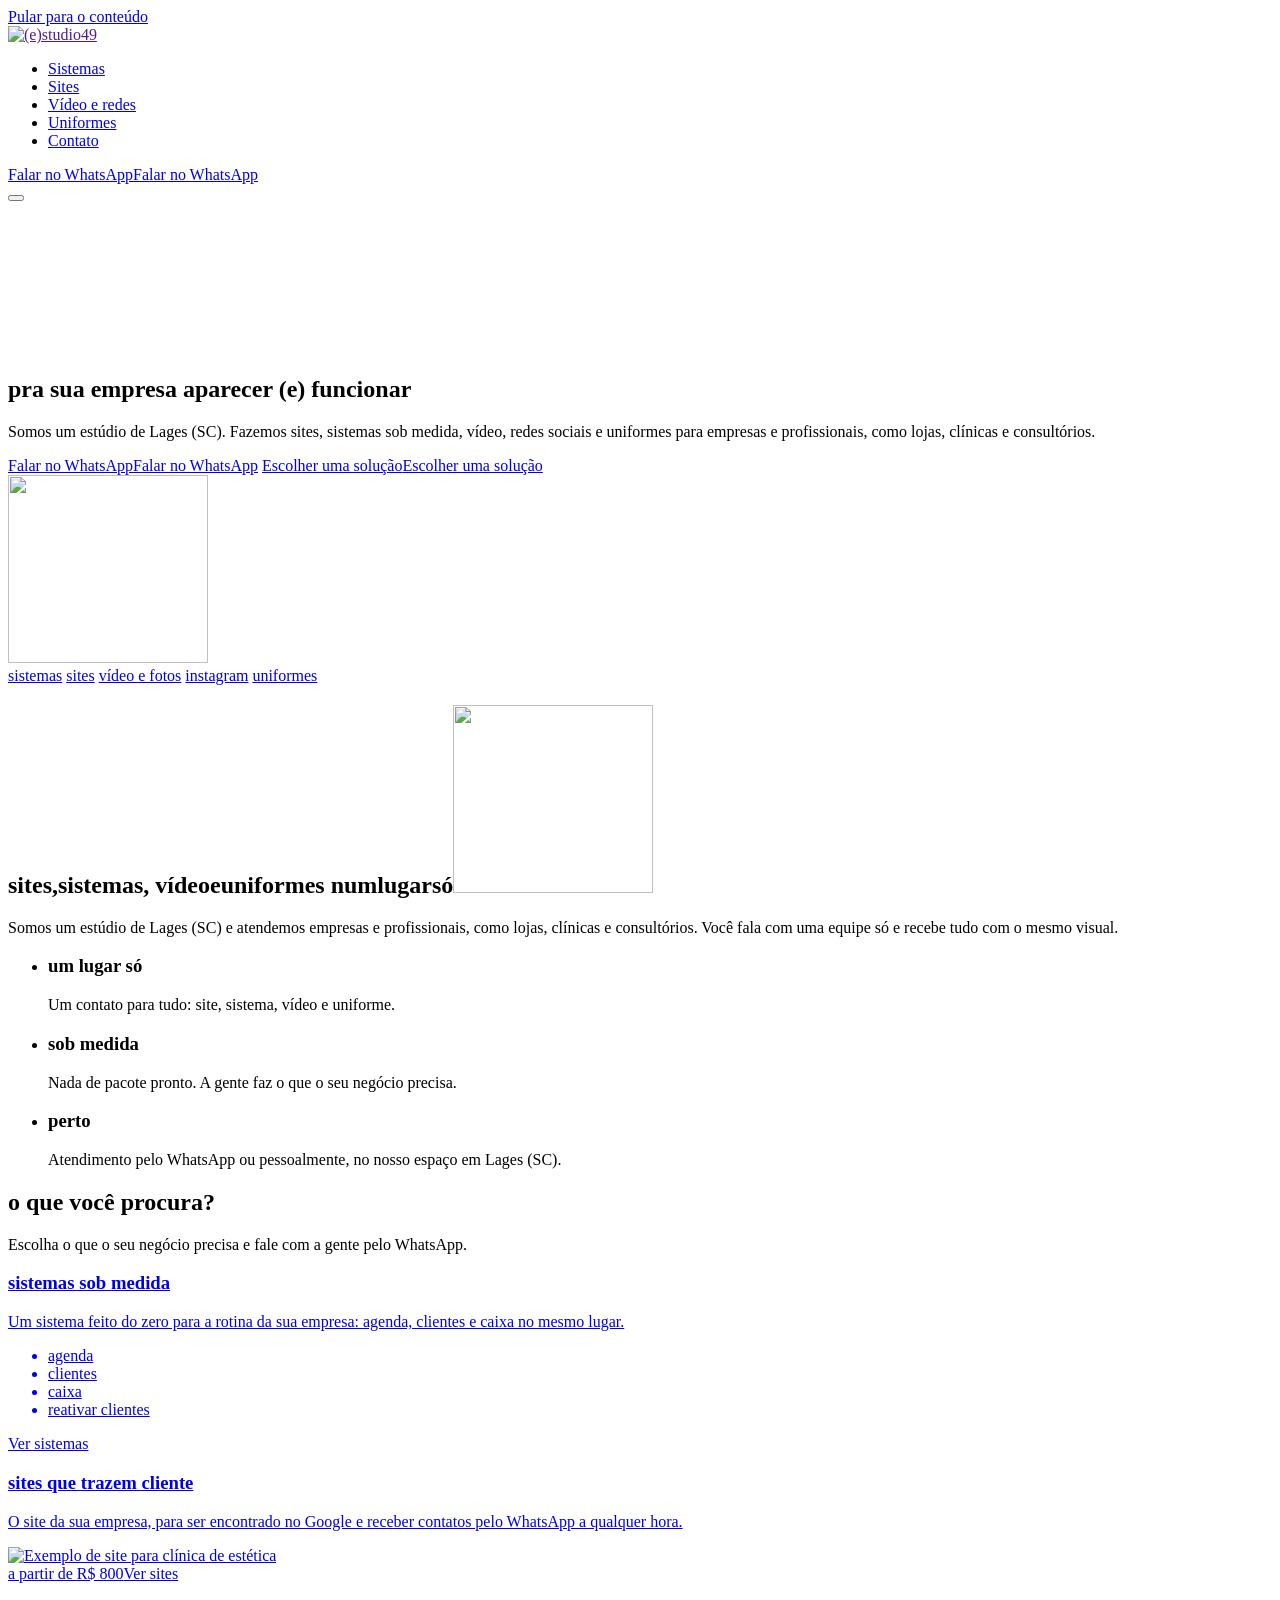
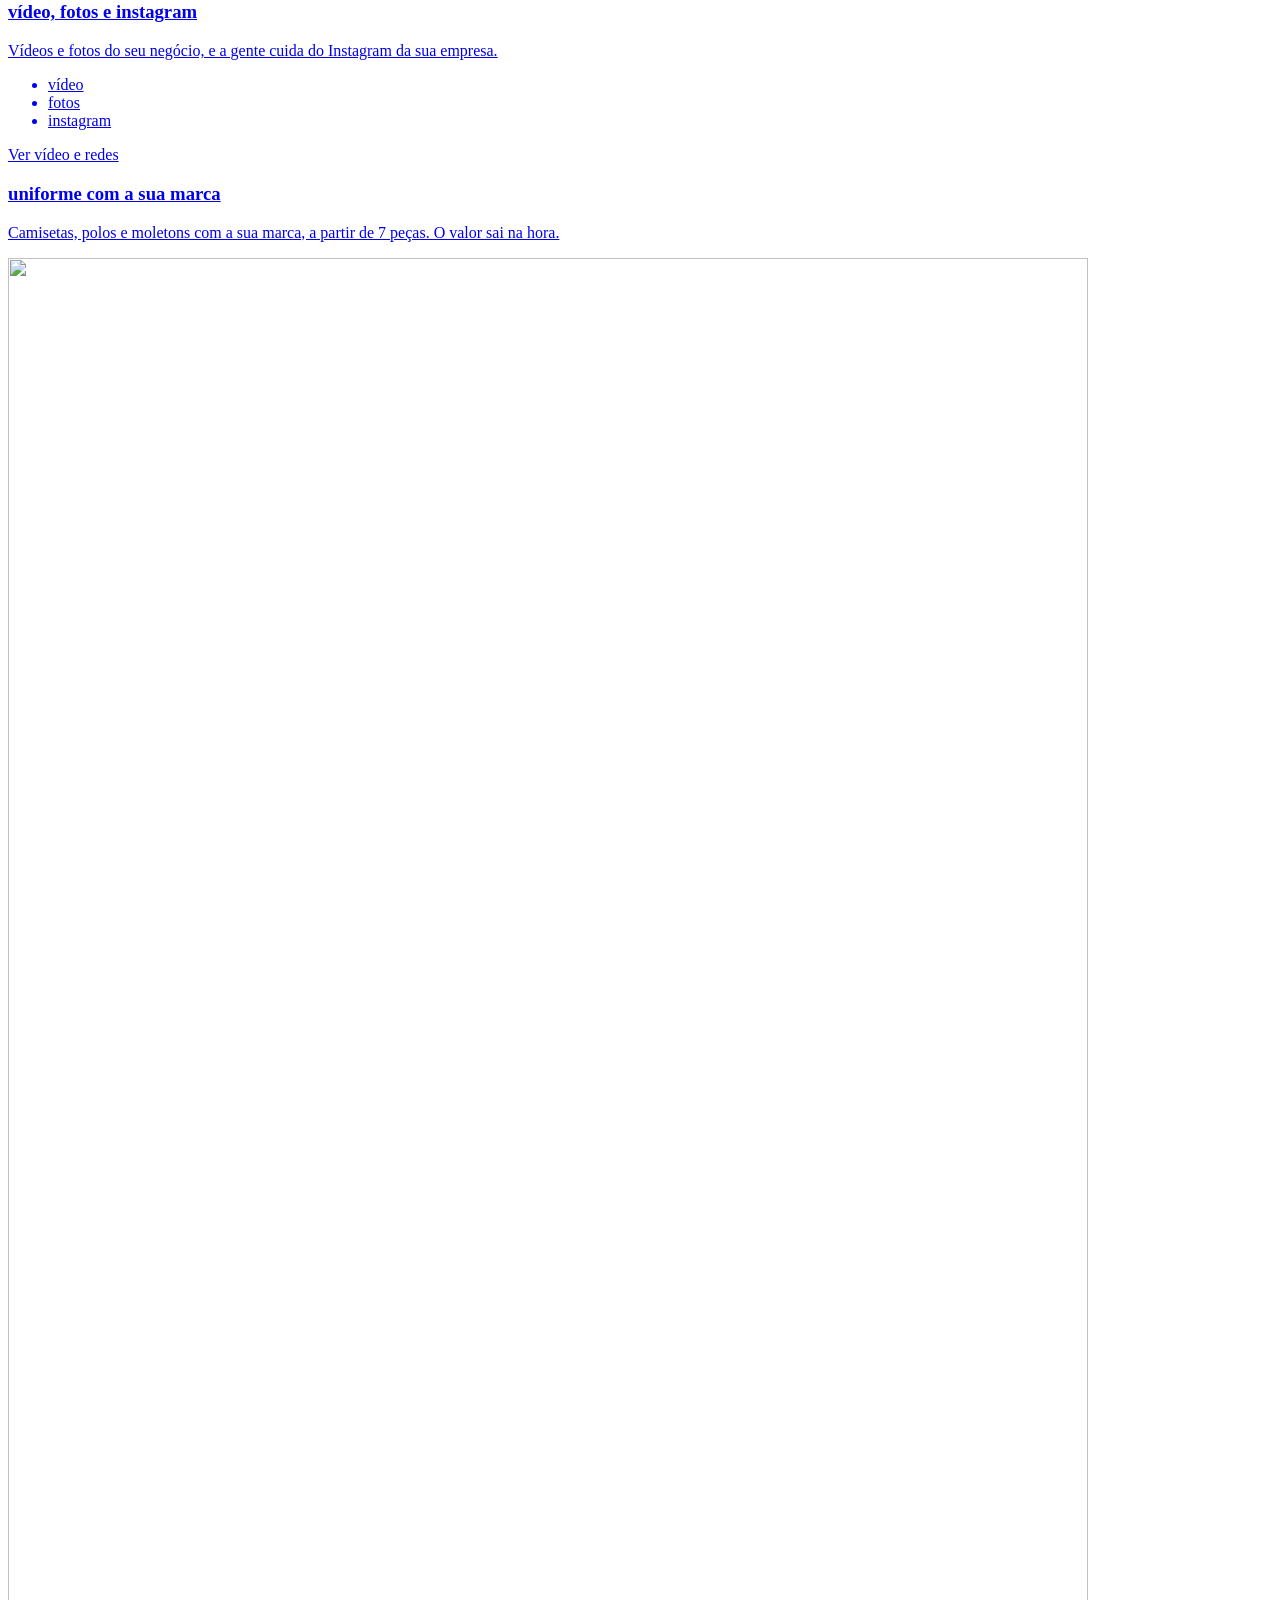
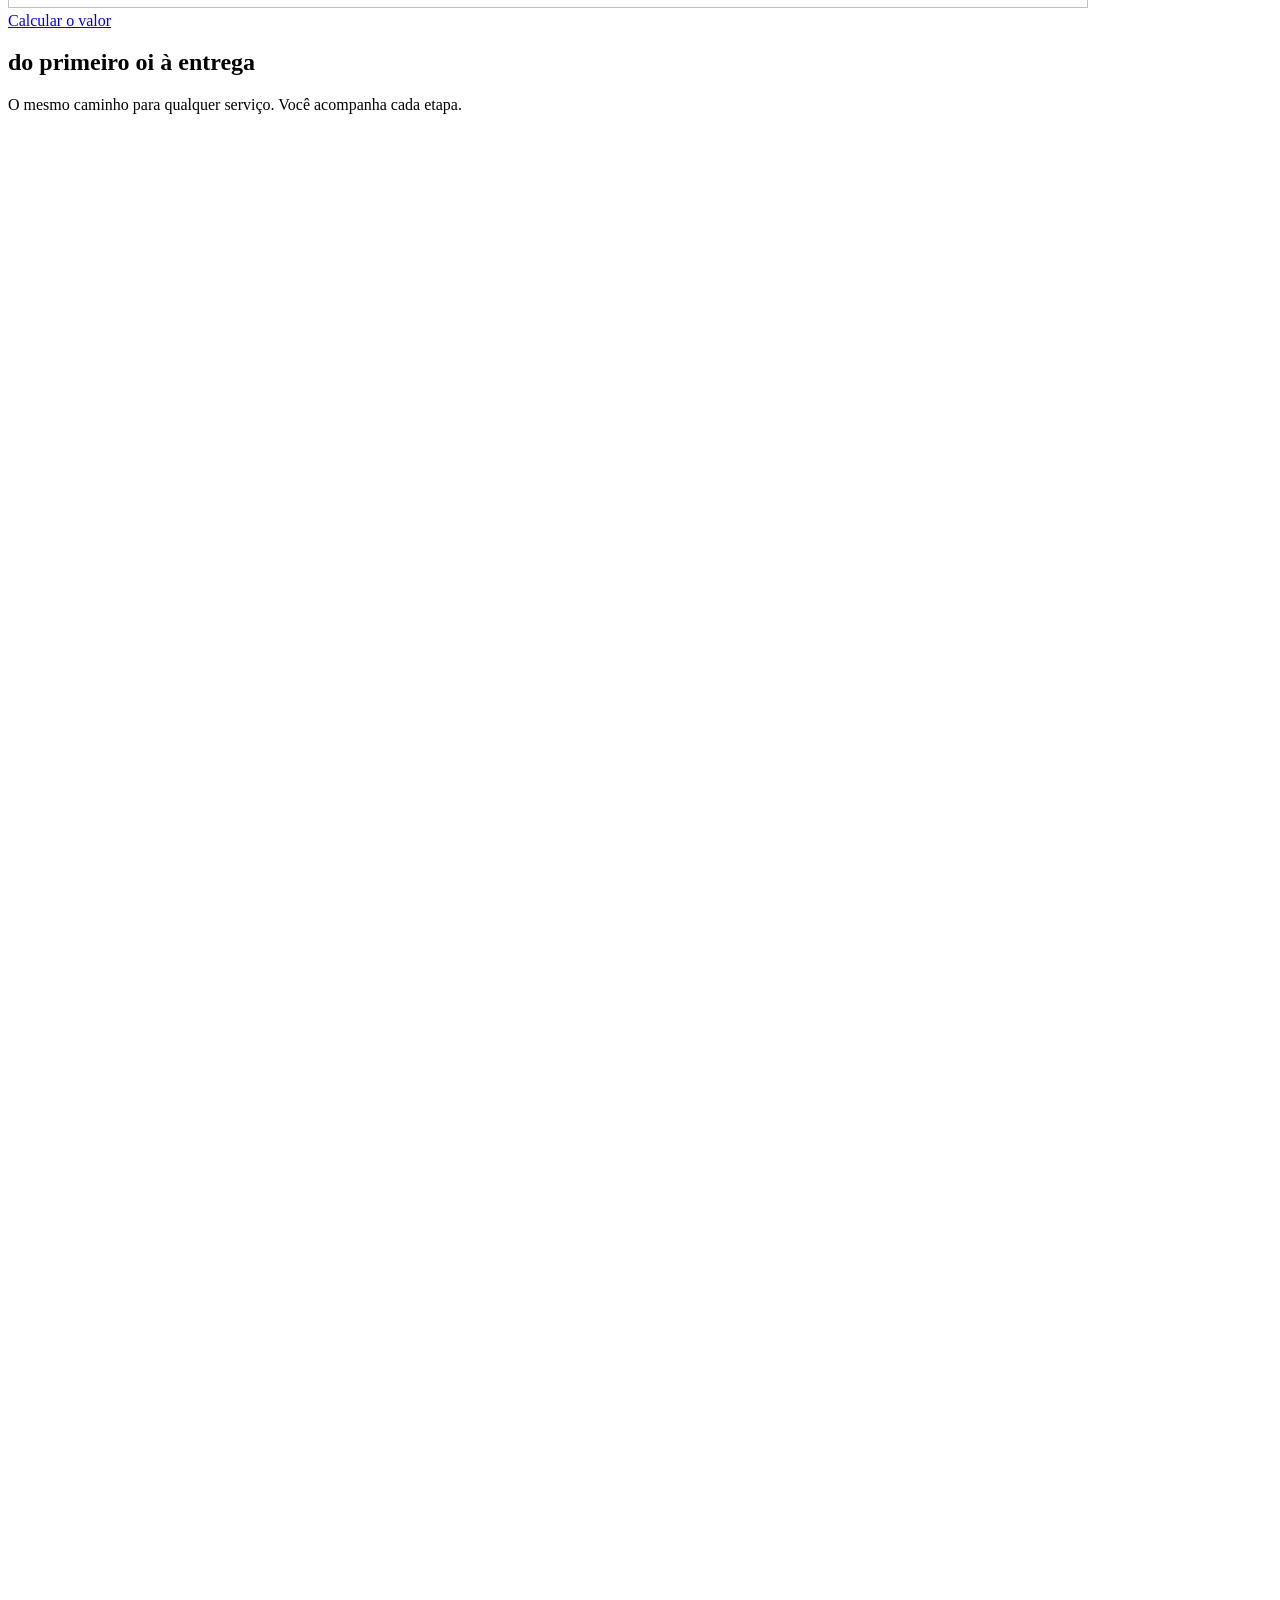
==== index.html @ a1f2158d "Atualiza o site de teste (2026-11-06 18:25)" ====
<!doctype html>
<html lang="pt-BR">
<head>
<meta charset="utf-8">
<meta name="robots" content="noindex, nofollow">
<meta name="viewport" content="width=device-width, initial-scale=1">
<title>(e)studio49 | Sites, sistemas, vídeo e uniformes em Lages (SC)</title>
<meta name="description" content="Estúdio em Lages (SC) que faz sites, sistemas sob medida, vídeo, fotos, Instagram e uniformes para empresas e profissionais. Sites a partir de R$ 800.">
<link rel="canonical" href="https://estudio49.com.br/">
<meta name="e49-home" content="1">
<meta name="theme-color" content="#1C2A3A">
<meta name="color-scheme" content="light">
<meta property="og:type" content="website">
<meta property="og:locale" content="pt_BR">
<meta property="og:site_name" content="(e)studio49">
<meta property="og:title" content="(e)studio49 | Sites, sistemas, vídeo e uniformes em Lages (SC)">
<meta property="og:description" content="Estúdio em Lages (SC) que faz sites, sistemas sob medida, vídeo, fotos, Instagram e uniformes para empresas e profissionais. Sites a partir de R$ 800.">
<meta property="og:url" content="https://estudio49.com.br/">
<meta property="og:image" content="https://estudio49.com.br/assets/og.png">
<meta property="og:image:width" content="1200">
<meta property="og:image:height" content="630">
<meta name="twitter:card" content="summary_large_image">
<link rel="icon" type="image/svg+xml" href="assets/logo/e49-simbolo-etiqueta.svg">
<link rel="icon" type="image/png" href="assets/e49-simbolo-etiqueta.png">
<link rel="apple-touch-icon" href="assets/e49-simbolo-etiqueta.png">
<link rel="preload" href="assets/fonts/unbounded-var.woff2" as="font" type="font/woff2" crossorigin>
<link rel="preload" href="assets/fonts/figtree-var.woff2" as="font" type="font/woff2" crossorigin>
<link rel="stylesheet" href="css/style.css">
<script>(function(){var d=document.documentElement;d.className+=' js';try{if(!matchMedia('(prefers-reduced-motion: reduce)').matches){if(sessionStorage.getItem('e49tr')){d.className+=' tr-cover'}else if(document.querySelector('meta[name=\"e49-home\"]')&&!sessionStorage.getItem('e49intro')){d.className+=' intro-cover'}}}catch(e){}})()</script>
<script type="application/ld+json">
{
  "@context": "https://schema.org",
  "@type": "ProfessionalService",
  "name": "(e)studio49",
  "url": "https://estudio49.com.br/",
  "logo": "https://estudio49.com.br/assets/e49-simbolo-etiqueta.png",
  "description": "Sites, sistemas sob medida, vídeo, fotos, Instagram e uniformes para empresas e profissionais, num lugar só.",
  "telephone": "+55 49 99922-2050",
  "email": "contato.e49@gmail.com",
  "sameAs": ["https://www.instagram.com/e.studio.49/"],
  "address": { "@type": "PostalAddress", "streetAddress": "Rua General Nepomuceno Costa, 435", "postalCode": "88502-130", "addressLocality": "Lages", "addressRegion": "SC", "addressCountry": "BR" },
  "areaServed": [{ "@type": "City", "name": "Lages" }, { "@type": "State", "name": "Santa Catarina" }, { "@type": "Country", "name": "Brasil" }],
  "knowsAbout": ["criação de sites", "sistemas sob medida", "vídeo e fotografia para empresas", "uniformes personalizados"],
  "makesOffer": [{ "@type": "Offer", "itemOffered": { "@type": "Service", "name": "Criação de sites", "url": "https://estudio49.com.br/sites/" } }, { "@type": "Offer", "itemOffered": { "@type": "Service", "name": "Sistemas sob medida", "url": "https://estudio49.com.br/sistemas/" } }, { "@type": "Offer", "itemOffered": { "@type": "Service", "name": "Vídeo, fotos e Instagram", "url": "https://estudio49.com.br/video-e-fotos/" } }, { "@type": "Offer", "itemOffered": { "@type": "Product", "name": "Uniformes personalizados", "url": "https://estudio49.com.br/uniformes/" } }],
  "slogan": "pra sua empresa aparecer (e) funcionar"
}
</script>

</head>
<body>
<a class="skip" href="#main">Pular para o conteúdo</a>
<header class="header">
  <div class="hbar">
    <a class="logo" href="" aria-label="(e)studio49, página inicial"><img src="assets/logo/e49-horizontal-negativo.svg" alt="(e)studio49" width="124" height="32"></a>
    <nav class="nav" id="menu" aria-label="Principal">
      <ul class="nav-list">
        <li><a href="sistemas/">Sistemas</a></li>
        <li><a href="sites/">Sites</a></li>
        <li><a href="video-e-fotos/">Vídeo e redes</a></li>
        <li><a href="uniformes/">Uniformes</a></li>
        <li><a href="contato/">Contato</a></li>
      </ul>
      <a class="btn btn-main nav-cta" href="https://wa.me/5549999222050?text=Oi!%20Vim%20pelo%20site%20da%20(e)studio49%20e%20quero%20conversar%20sobre%20o%20meu%20neg%C3%B3cio." target="_blank" rel="noopener"><span class="ic ic-whatsapp" aria-hidden="true"></span>Falar no WhatsApp</a>
    </nav>
    <button class="menu-btn" type="button" aria-controls="menu" aria-expanded="false" aria-label="Abrir menu"><span class="ham" aria-hidden="true"><i></i><i></i></span></button>
  </div>
</header>
<div class="trail" aria-hidden="true"><svg xmlns="http://www.w3.org/2000/svg"><path class="t-line" d="M0 0"/></svg></div>
<main id="main">
<section class="hero">
  <div class="slash" aria-hidden="true"></div>
  <div class="wrap">
    <h1><span class="l">pra sua empresa</span> <span class="l">aparecer <span class="par">(e)</span></span> <span class="l">funcionar</span></h1>
    <div class="hero-body">
      <p>Somos um estúdio de Lages (SC). Fazemos sites, sistemas sob medida, vídeo, redes sociais e uniformes para empresas e profissionais, como lojas, clínicas e consultórios.</p>
      <div class="cta-row">
        <a class="btn btn-main" href="https://wa.me/5549999222050?text=Oi!%20Vim%20pelo%20site%20da%20(e)studio49%20e%20quero%20conversar%20sobre%20o%20meu%20neg%C3%B3cio." target="_blank" rel="noopener"><span class="ic ic-whatsapp" aria-hidden="true"></span>Falar no WhatsApp</a>
        <a class="btn btn-ghost" href="#servicos">Escolher uma solução</a>
      </div>
    </div>
    <div class="orbit" data-parallax>
      <div class="o-core"><img src="assets/logo/e49-simbolo-etiqueta.svg" alt="" width="200" height="188"></div>
      <a class="o-pill o-1" href="sistemas/">sistemas</a>
      <a class="o-pill o-2" href="sites/">sites</a>
      <a class="o-pill o-3" href="video-e-fotos/">vídeo e fotos</a>
      <a class="o-pill o-4" href="video-e-fotos/">instagram</a>
      <a class="o-pill o-5" href="uniformes/">uniformes</a>
    </div>  </div>
</section>

<section class="statement">
  <div class="wrap">
    <h2 class="display" aria-label="sites, sistemas, vídeo e uniformes num lugar só">
      <span class="row" aria-hidden="true"><span class="wd"><span>sites,</span></span><span class="wd"><span>sistemas,</span></span></span>
      <span class="row" aria-hidden="true"><span class="wd"><span>vídeo</span></span><span class="wd"><span>e</span></span><span class="wd"><span>uniformes</span></span></span>
      <span class="row" aria-hidden="true"><span class="wd"><span>num</span></span><span class="wd"><span class="hl">lugar</span></span><span class="wd"><span class="hl">só</span></span><span class="stk stk-tile" style="--r:8deg"><img src="assets/logo/e49-simbolo-etiqueta.svg" alt="" width="200" height="188"></span></span>
    </h2>
    <p class="lead sub rv">Somos um estúdio de Lages (SC) e atendemos empresas e profissionais, como lojas, clínicas e consultórios. Você fala com uma equipe só e recebe tudo com o mesmo visual.</p>
    <ul class="diffs">
      <li class="rv">
        <h3 class="h-2">um lugar só</h3>
        <p>Um contato para tudo: site, sistema, vídeo e uniforme.</p>
      </li>
      <li class="rv" style="--d:80ms">
        <h3 class="h-2">sob medida</h3>
        <p>Nada de pacote pronto. A gente faz o que o seu negócio precisa.</p>
      </li>
      <li class="rv" style="--d:160ms">
        <h3 class="h-2">perto</h3>
        <p>Atendimento pelo WhatsApp ou pessoalmente, no nosso espaço em Lages (SC).</p>
      </li>
    </ul>
  </div>
</section>

<section class="hs" id="servicos" aria-labelledby="hs-h">
  <div class="hs-sticky">
    <div class="wrap hs-head">
      <h2 class="h-1 split-h" id="hs-h">o que você procura?</h2>
      <p class="lead">Escolha o que o seu negócio precisa e fale com a gente pelo WhatsApp.</p>
    </div>
    <div class="hs-track">
      <a class="hs-card hs-1" href="sistemas/">
        <div>
          <h3>sistemas sob medida</h3>
          <p>Um sistema feito do zero para a rotina da sua empresa: agenda, clientes e caixa no mesmo lugar.</p>
        </div>
        <div class="art"><ul class="art-pills"><li><span class="ic ic-check" aria-hidden="true"></span>agenda</li><li><span class="ic ic-check" aria-hidden="true"></span>clientes</li><li><span class="ic ic-check" aria-hidden="true"></span>caixa</li><li><span class="ic ic-check" aria-hidden="true"></span>reativar clientes</li></ul></div>
        <div class="foot"><span class="go">Ver sistemas <span class="ic ic-arrow" aria-hidden="true"></span></span></div>
      </a>
      <a class="hs-card hs-2" href="sites/">
        <div>
          <h3>sites que trazem cliente</h3>
          <p>O site da sua empresa, para ser encontrado no Google e receber contatos pelo WhatsApp a qualquer hora.</p>
        </div>
        <div class="art"><div class="art-browser"><img src="assets/demo/lume-d.jpg" alt="Exemplo de site para clínica de estética" width="1440" height="810" loading="lazy" decoding="async"></div></div>
        <div class="foot"><span class="price">a partir de R$ 800</span><span class="go">Ver sites <span class="ic ic-arrow" aria-hidden="true"></span></span></div>
      </a>
      <a class="hs-card hs-3" href="video-e-fotos/">
        <div>
          <h3>vídeo, fotos e instagram</h3>
          <p>Vídeos e fotos do seu negócio, e a gente cuida do Instagram da sua empresa.</p>
        </div>
        <div class="art"><div class="art-media"><span class="art-play" aria-hidden="true"><span class="ic ic-play"></span></span><ul class="art-pills"><li>vídeo</li><li>fotos</li><li><span class="ic ic-instagram" aria-hidden="true"></span>instagram</li></ul></div></div>
        <div class="foot"><span class="go">Ver vídeo e redes <span class="ic ic-arrow" aria-hidden="true"></span></span></div>
      </a>
      <a class="hs-card hs-4" href="uniformes/">
        <div>
          <h3>uniforme com a sua marca</h3>
          <p>Camisetas, polos e moletons com a sua marca, a partir de 7 peças. O valor sai na hora.</p>
        </div>
        <div class="art art-tee"><div class="pv-stage" data-g="camiseta" aria-hidden="true"><img class="pv-g pv-camiseta" src="assets/uniformes/camiseta.webp" width="1080" height="1350" alt="" decoding="async"></div></div>
        <div class="foot"><span class="go">Calcular o valor <span class="ic ic-arrow" aria-hidden="true"></span></span></div>
      </a>
    </div>
  </div>
</section>

<section class="how sec" id="como-funciona">
  <div class="wrap">
    <div class="sec-head">
      <h2 class="h-1 split-h">do primeiro oi à entrega</h2>
      <p class="lead rv">O mesmo caminho para qualquer serviço. Você acompanha cada etapa.</p>
    </div>
    <div class="flow">
      <div class="flow-line" aria-hidden="true"></div>
      <ol>
        <li class="step">
          <div class="step-card rv" style="--rot:-1.2deg"><h3>você chama no WhatsApp</h3><p>Conta o que o seu negócio precisa. Sem formulário e sem burocracia.</p></div>
          <div class="step-sticker rise" style="--rot:4deg;--sbg:var(--e49-geada)" aria-hidden="true"><span class="ic ic-whatsapp"></span></div>
        </li>
        <li class="step">
          <div class="step-card rv" style="--rot:1deg"><h3>a gente entende e orça</h3><p>Fazemos as perguntas certas e enviamos uma proposta clara, com valor e o que está incluso.</p></div>
          <div class="step-sticker rise" style="--rot:-5deg;--sbg:var(--e49-nata)" aria-hidden="true"><img src="assets/logo/e49-simbolo-etiqueta.svg" alt="" width="200" height="188"></div>
        </li>
        <li class="step">
          <div class="step-card rv" style="--rot:-1deg"><h3>você aprova antes de produzir</h3><p>Você vê o resultado, pede ajustes e só depois a gente segue.</p></div>
          <div class="step-sticker rise" style="--rot:3deg;--sbg:var(--e49-geada)" aria-hidden="true"><span class="ic ic-check"></span></div>
        </li>
        <li class="step">
          <div class="step-card rv" style="--rot:1.2deg"><h3>a gente entrega</h3><p>Site no ar, sistema funcionando ou uniforme pronto. E a gente continua por perto.</p></div>
          <div class="step-sticker rise" style="--rot:-4deg;--sbg:var(--e49-nata)" aria-hidden="true"><span class="ic ic-arrow"></span></div>
        </li>
      </ol>
    </div>
  </div>
</section>
</main>
<footer class="footer band">
  <div class="wrap">
    <div class="foot-cta">
      <h2>vamos conversar sobre o seu negócio?</h2>
      <p>Chame no WhatsApp. A gente ouve o que você precisa e combina o próximo passo.</p>
      <a class="btn btn-main" href="https://wa.me/5549999222050?text=Oi!%20Vim%20pelo%20site%20da%20(e)studio49%20e%20quero%20conversar%20sobre%20o%20meu%20neg%C3%B3cio." target="_blank" rel="noopener"><span class="ic ic-whatsapp" aria-hidden="true"></span>Falar no WhatsApp</a>
    </div>
    <div class="foot-grid">
      <div>
        <p class="sig">pra sua empresa aparecer <span class="par">(e)</span> funcionar</p>
      </div>
      <div>
        <h3>serviços</h3>
        <ul>
          <li><a href="sistemas/">Sistemas</a></li>
          <li><a href="sites/">Sites</a></li>
          <li><a href="video-e-fotos/">Vídeo e redes</a></li>
          <li><a href="uniformes/">Uniformes</a></li>
        </ul>
      </div>
      <div>
        <h3>contato</h3>
        <ul class="foot-ct">
          <li><span class="ic ic-phone" aria-hidden="true"></span><a href="https://wa.me/5549999222050?text=Oi!%20Vim%20pelo%20site%20da%20(e)studio49%20e%20quero%20conversar%20sobre%20o%20meu%20neg%C3%B3cio." target="_blank" rel="noopener">(49) 99922-2050</a></li>
          <li><span class="ic ic-mail" aria-hidden="true"></span><a href="mailto:contato.e49@gmail.com">contato.e49@gmail.com</a></li>
          <li><span class="ic ic-instagram" aria-hidden="true"></span><a href="https://www.instagram.com/e.studio.49/" target="_blank" rel="noopener">@e.studio.49</a></li>
          <li><span class="ic ic-pin" aria-hidden="true"></span><span><span class="nw">Rua General Nepomuceno Costa, 435</span><br>Lages, SC</span></li>
        </ul>
      </div>
      <div>
        <h3>site</h3>
        <ul>
          <li><a href="contato/">Fale com a gente</a></li>
          <li><a href="quem-somos/">Quem somos</a></li>
          <li><a href="privacidade/">Política de privacidade</a></li>
        </ul>
      </div>
    </div>
    <div class="foot-end">
      <span>&copy; 2026 (e)studio49</span>
      <span>sistemas (e) sites (e) vídeo (e) uniformes</span>
    </div>
  </div>
  <div class="foot-logo" aria-hidden="true"><div class="crop"><img src="assets/logo/e49-horizontal-negativo.svg" alt="" width="1480" height="382"></div></div>
</footer>
<a class="btn btn-main fab" href="https://wa.me/5549999222050?text=Oi!%20Vim%20pelo%20site%20da%20(e)studio49%20e%20quero%20conversar%20sobre%20o%20meu%20neg%C3%B3cio." target="_blank" rel="noopener" aria-label="Falar no WhatsApp"><span class="ic ic-whatsapp" aria-hidden="true"></span>WhatsApp</a>
<script src="js/edits.js"></script>
<script src="js/fx.js" defer></script>
<script src="js/main.js" defer></script>
</body>
</html>
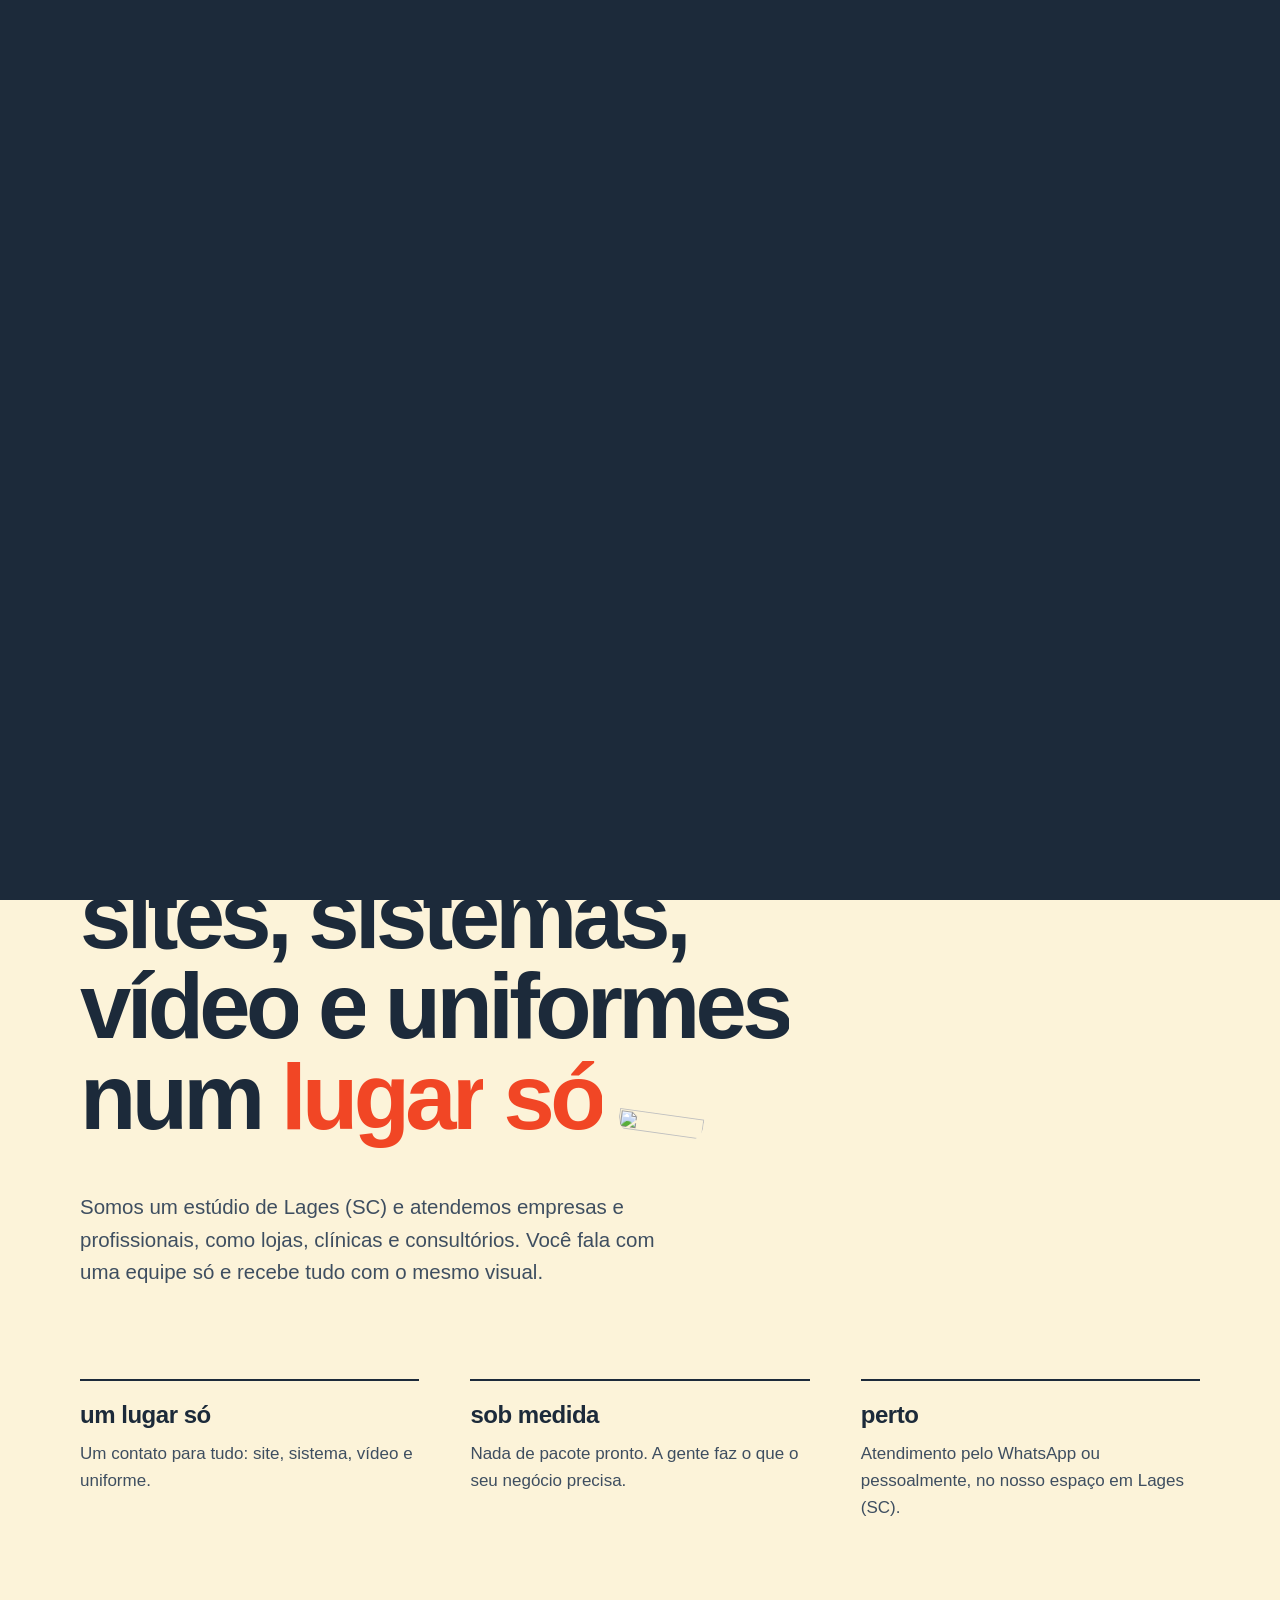
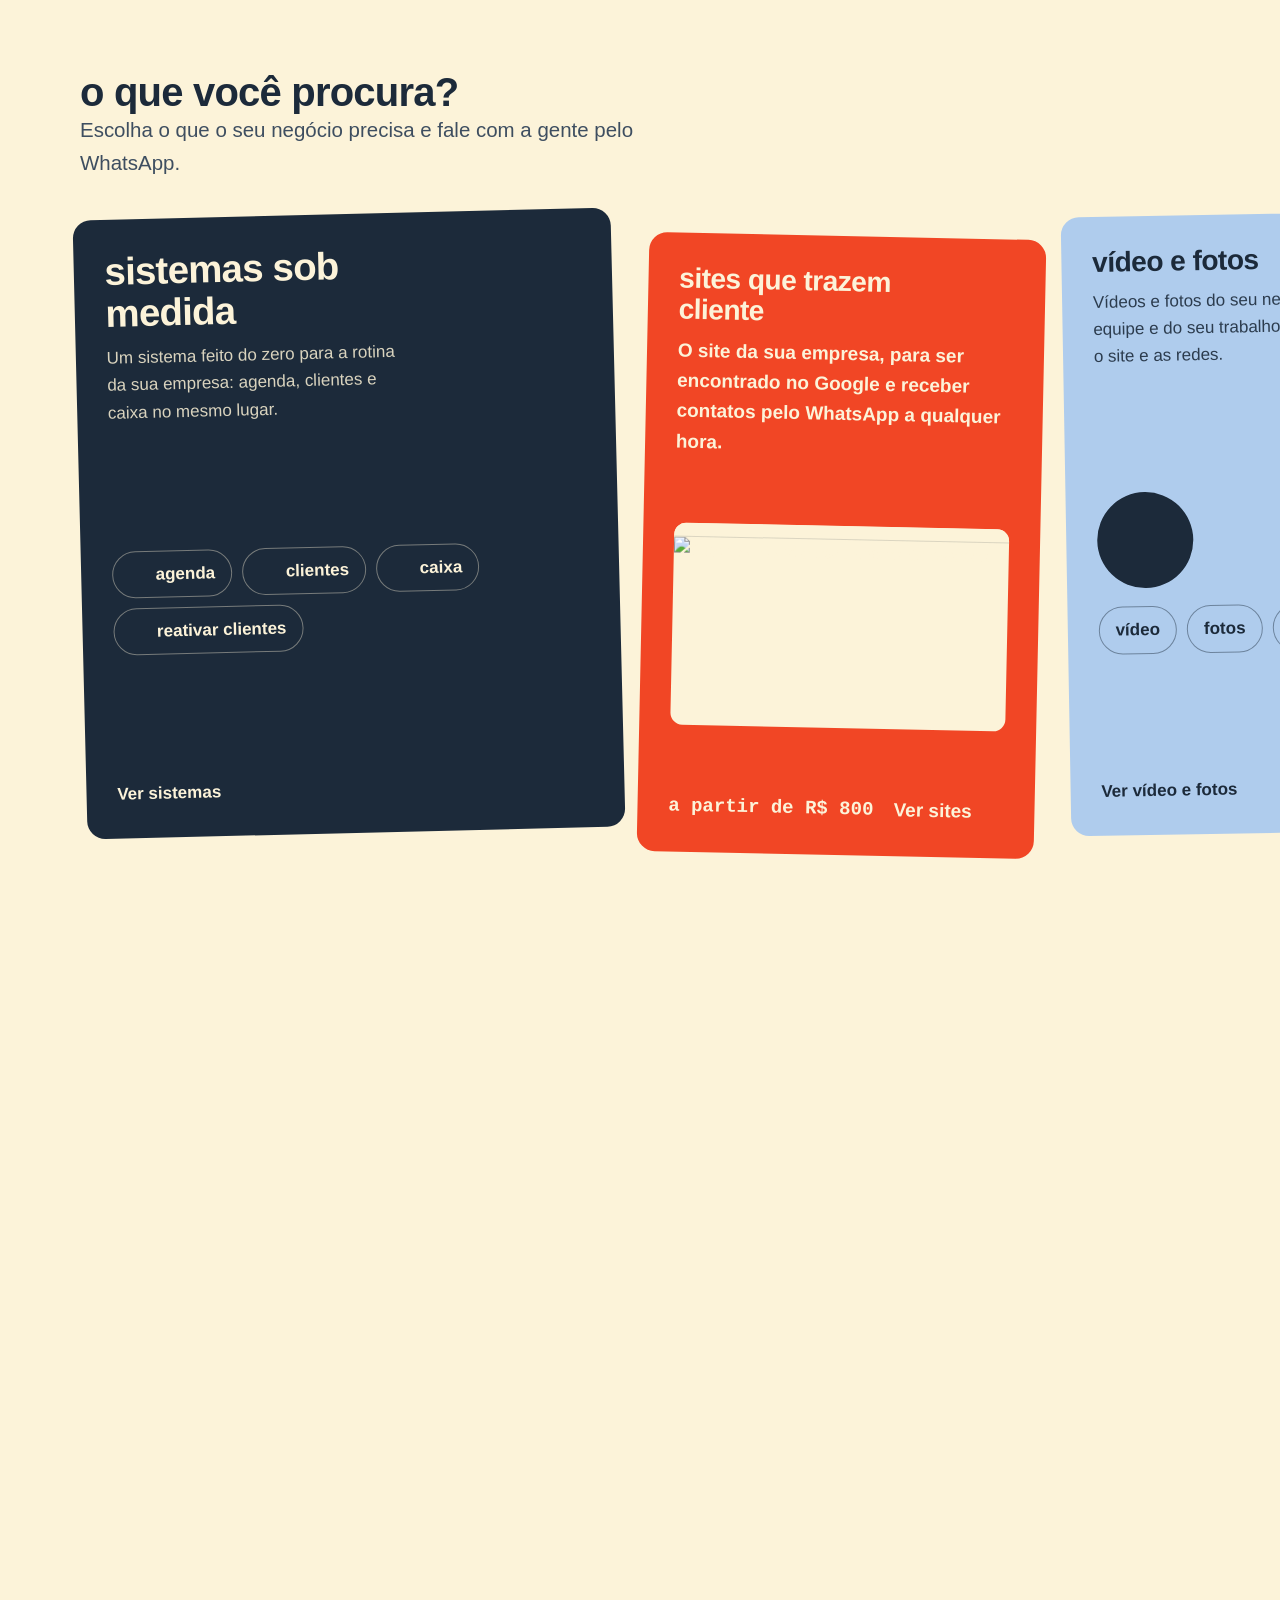
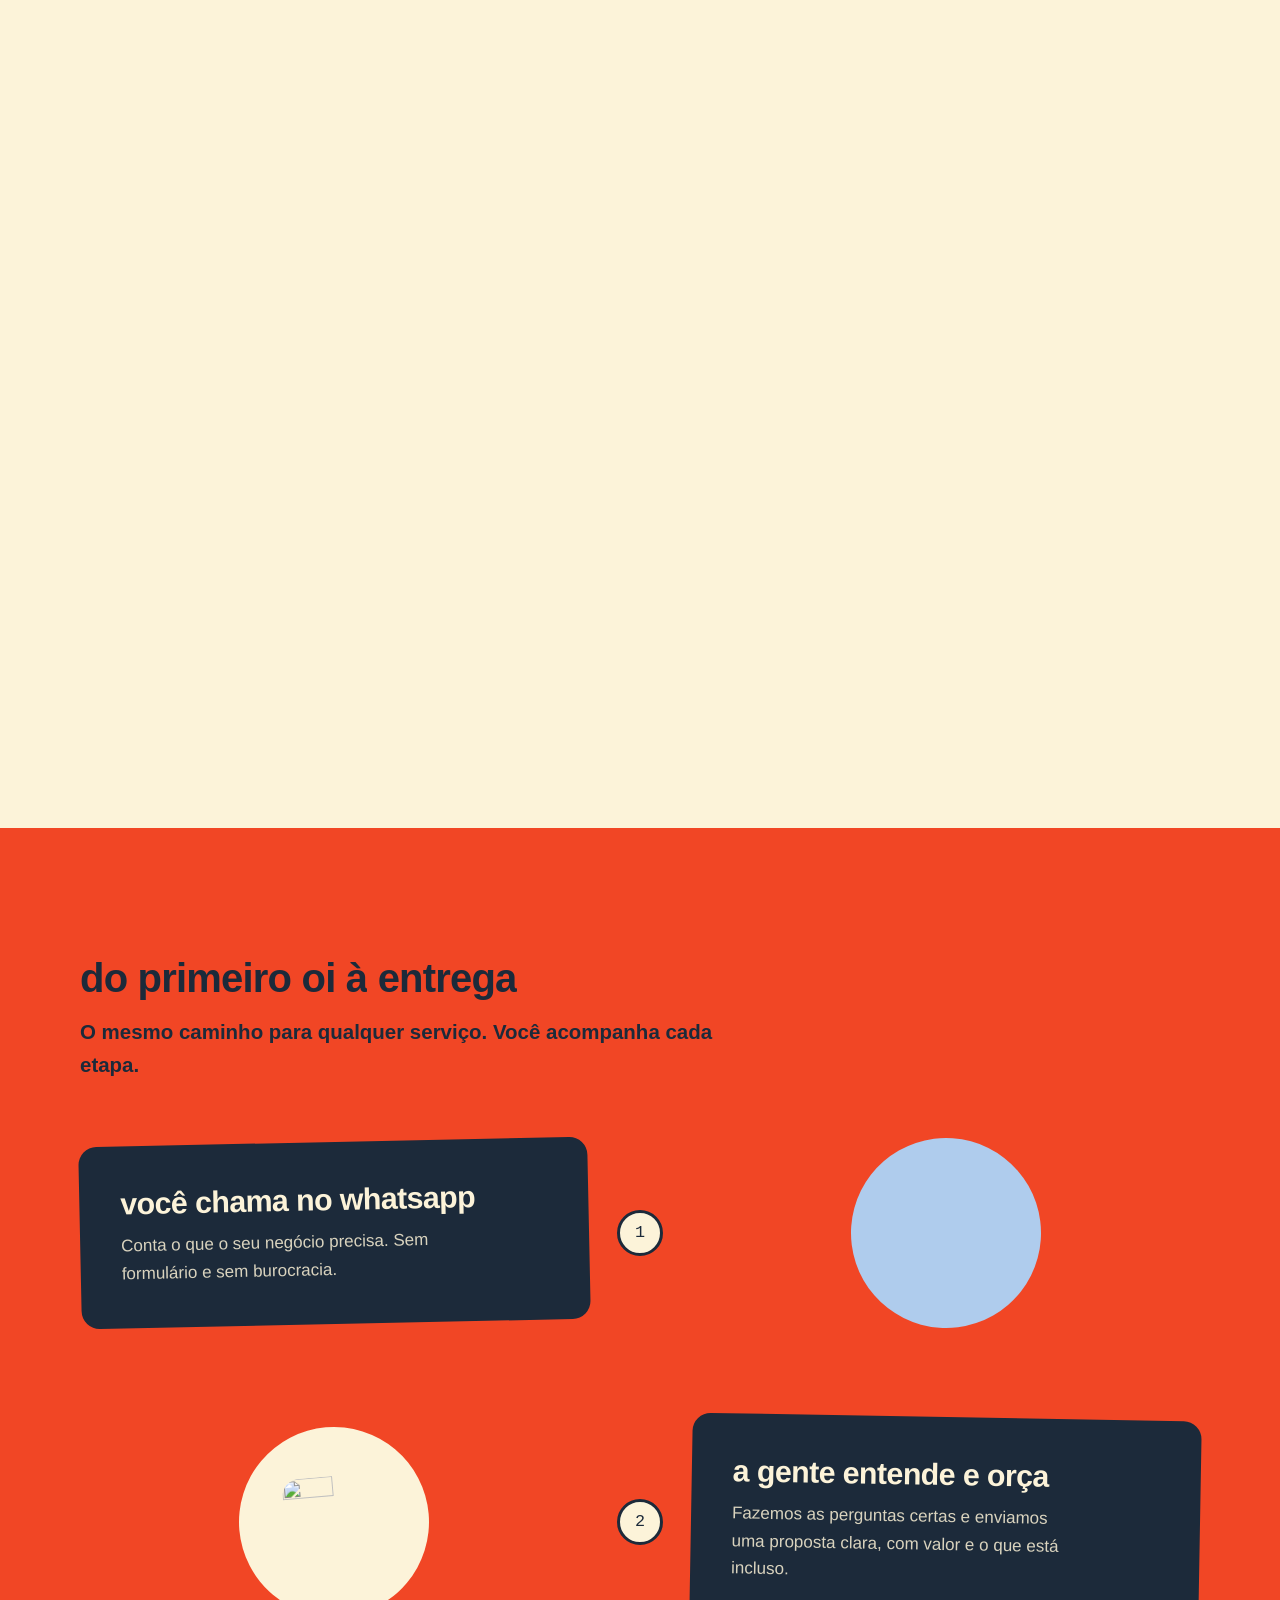
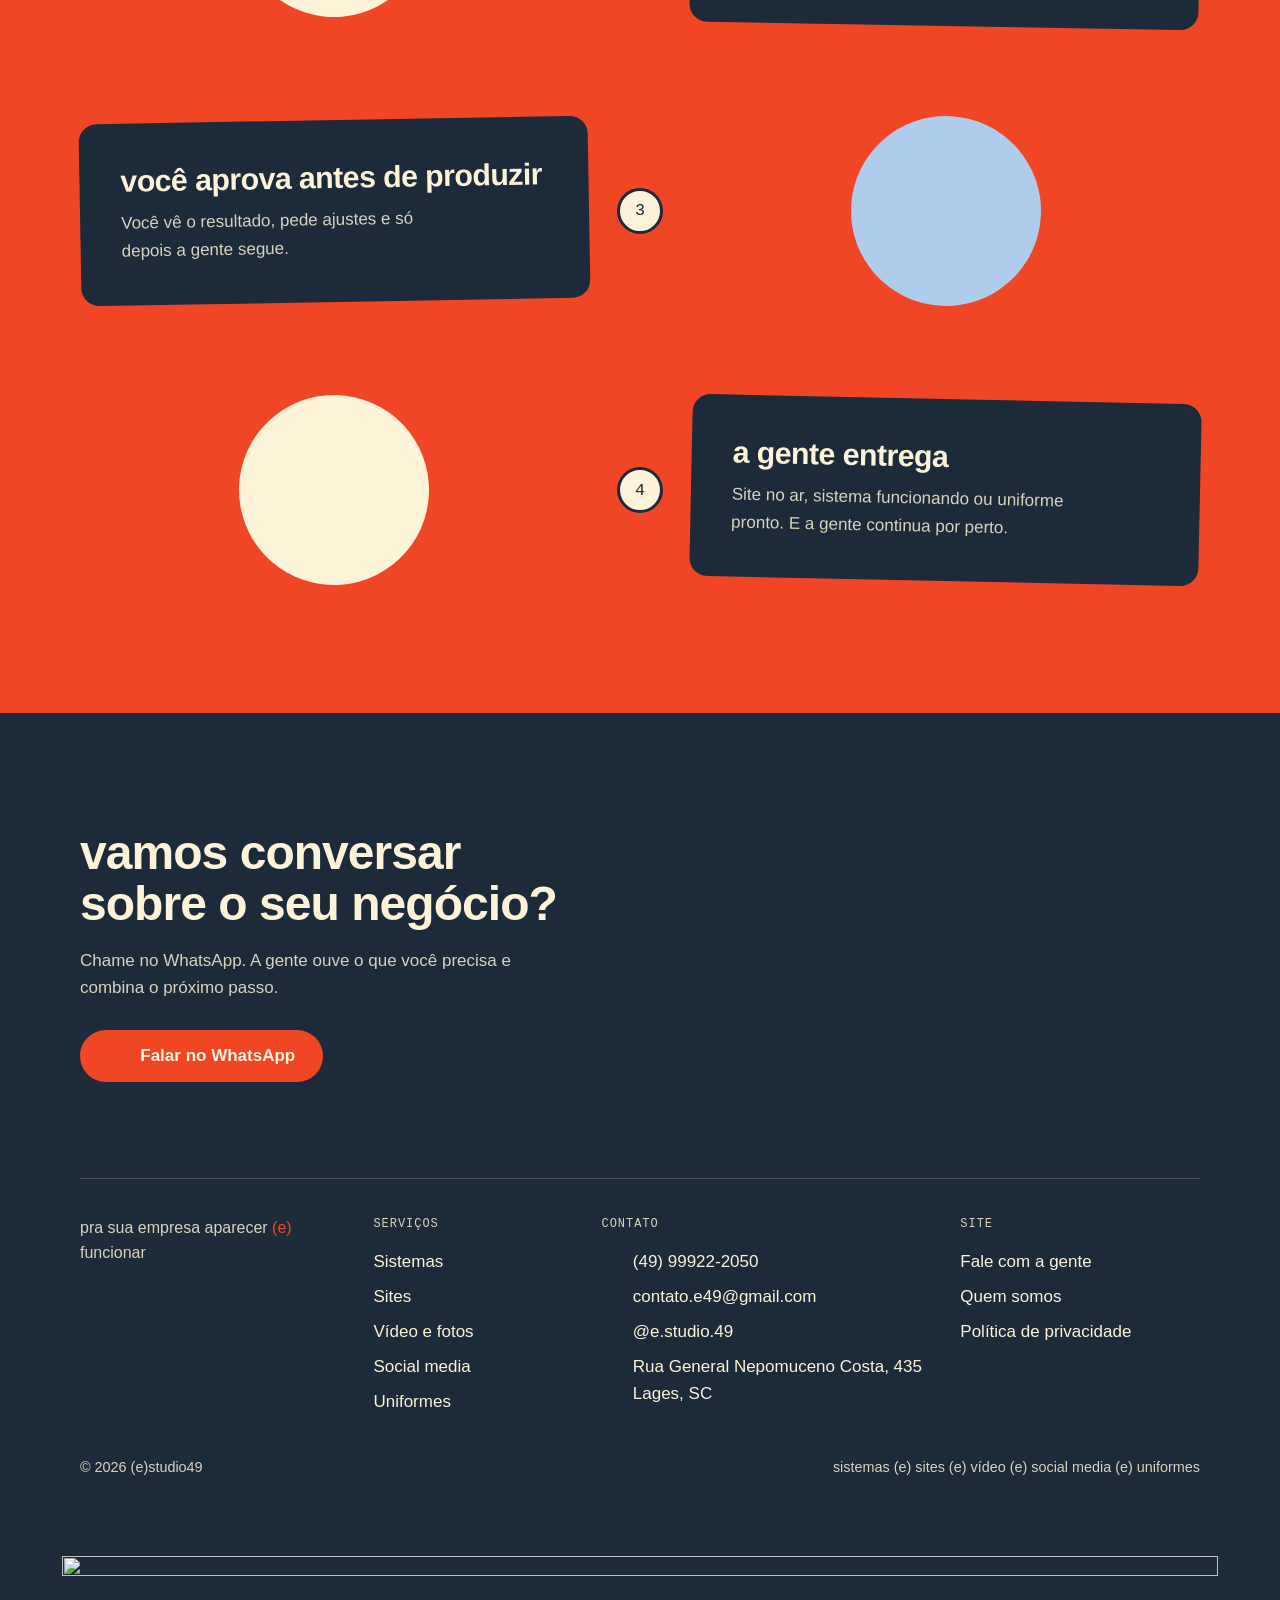
==== commit 5691520a: "Atualiza o site de teste (2026-11-09 18:49)" ====
--- a/index.html
+++ b/index.html
@@ -5,7 +5,7 @@
 <meta name="robots" content="noindex, nofollow">
 <meta name="viewport" content="width=device-width, initial-scale=1">
 <title>(e)studio49 | Sites, sistemas, vídeo e uniformes em Lages (SC)</title>
-<meta name="description" content="Estúdio em Lages (SC) que faz sites, sistemas sob medida, vídeo, fotos, Instagram e uniformes para empresas e profissionais. Sites a partir de R$ 800.">
+<meta name="description" content="Estúdio em Lages (SC) que faz sites, sistemas sob medida, vídeo, fotos, social media e uniformes para empresas e profissionais. Sites a partir de R$ 800.">
 <link rel="canonical" href="https://estudio49.com.br/">
 <meta name="e49-home" content="1">
 <meta name="theme-color" content="#1C2A3A">
@@ -14,7 +14,7 @@
 <meta property="og:locale" content="pt_BR">
 <meta property="og:site_name" content="(e)studio49">
 <meta property="og:title" content="(e)studio49 | Sites, sistemas, vídeo e uniformes em Lages (SC)">
-<meta property="og:description" content="Estúdio em Lages (SC) que faz sites, sistemas sob medida, vídeo, fotos, Instagram e uniformes para empresas e profissionais. Sites a partir de R$ 800.">
+<meta property="og:description" content="Estúdio em Lages (SC) que faz sites, sistemas sob medida, vídeo, fotos, social media e uniformes para empresas e profissionais. Sites a partir de R$ 800.">
 <meta property="og:url" content="https://estudio49.com.br/">
 <meta property="og:image" content="https://estudio49.com.br/assets/og.png">
 <meta property="og:image:width" content="1200">
@@ -34,14 +34,14 @@
   "name": "(e)studio49",
   "url": "https://estudio49.com.br/",
   "logo": "https://estudio49.com.br/assets/e49-simbolo-etiqueta.png",
-  "description": "Sites, sistemas sob medida, vídeo, fotos, Instagram e uniformes para empresas e profissionais, num lugar só.",
+  "description": "Sites, sistemas sob medida, vídeo, fotos, social media, anúncios e uniformes para empresas e profissionais, num lugar só.",
   "telephone": "+55 49 99922-2050",
   "email": "contato.e49@gmail.com",
   "sameAs": ["https://www.instagram.com/e.studio.49/"],
   "address": { "@type": "PostalAddress", "streetAddress": "Rua General Nepomuceno Costa, 435", "postalCode": "88502-130", "addressLocality": "Lages", "addressRegion": "SC", "addressCountry": "BR" },
   "areaServed": [{ "@type": "City", "name": "Lages" }, { "@type": "State", "name": "Santa Catarina" }, { "@type": "Country", "name": "Brasil" }],
-  "knowsAbout": ["criação de sites", "sistemas sob medida", "vídeo e fotografia para empresas", "uniformes personalizados"],
-  "makesOffer": [{ "@type": "Offer", "itemOffered": { "@type": "Service", "name": "Criação de sites", "url": "https://estudio49.com.br/sites/" } }, { "@type": "Offer", "itemOffered": { "@type": "Service", "name": "Sistemas sob medida", "url": "https://estudio49.com.br/sistemas/" } }, { "@type": "Offer", "itemOffered": { "@type": "Service", "name": "Vídeo, fotos e Instagram", "url": "https://estudio49.com.br/video-e-fotos/" } }, { "@type": "Offer", "itemOffered": { "@type": "Product", "name": "Uniformes personalizados", "url": "https://estudio49.com.br/uniformes/" } }],
+  "knowsAbout": ["criação de sites", "sistemas sob medida", "vídeo e fotografia para empresas", "social media", "anúncios no Instagram e no Facebook", "uniformes personalizados"],
+  "makesOffer": [{ "@type": "Offer", "itemOffered": { "@type": "Service", "name": "Criação de sites", "url": "https://estudio49.com.br/sites/" } }, { "@type": "Offer", "itemOffered": { "@type": "Service", "name": "Sistemas sob medida", "url": "https://estudio49.com.br/sistemas/" } }, { "@type": "Offer", "itemOffered": { "@type": "Service", "name": "Vídeo e fotos", "url": "https://estudio49.com.br/video-e-fotos/" } }, { "@type": "Offer", "itemOffered": { "@type": "Service", "name": "Social media e anúncios", "url": "https://estudio49.com.br/social-media/" } }, { "@type": "Offer", "itemOffered": { "@type": "Product", "name": "Uniformes personalizados", "url": "https://estudio49.com.br/uniformes/" } }],
   "slogan": "pra sua empresa aparecer (e) funcionar"
 }
 </script>
@@ -56,7 +56,8 @@
       <ul class="nav-list">
         <li><a href="sistemas/">Sistemas</a></li>
         <li><a href="sites/">Sites</a></li>
-        <li><a href="video-e-fotos/">Vídeo e redes</a></li>
+        <li><a href="video-e-fotos/">Vídeo e fotos</a></li>
+        <li><a href="social-media/">Social media</a></li>
         <li><a href="uniformes/">Uniformes</a></li>
         <li><a href="contato/">Contato</a></li>
       </ul>
@@ -83,7 +84,7 @@
       <a class="o-pill o-1" href="sistemas/">sistemas</a>
       <a class="o-pill o-2" href="sites/">sites</a>
       <a class="o-pill o-3" href="video-e-fotos/">vídeo e fotos</a>
-      <a class="o-pill o-4" href="video-e-fotos/">instagram</a>
+      <a class="o-pill o-4" href="social-media/">social media</a>
       <a class="o-pill o-5" href="uniformes/">uniformes</a>
     </div>  </div>
 </section>
@@ -138,11 +139,19 @@
       </a>
       <a class="hs-card hs-3" href="video-e-fotos/">
         <div>
-          <h3>vídeo, fotos e instagram</h3>
-          <p>Vídeos e fotos do seu negócio, e a gente cuida do Instagram da sua empresa.</p>
-        </div>
-        <div class="art"><div class="art-media"><span class="art-play" aria-hidden="true"><span class="ic ic-play"></span></span><ul class="art-pills"><li>vídeo</li><li>fotos</li><li><span class="ic ic-instagram" aria-hidden="true"></span>instagram</li></ul></div></div>
-        <div class="foot"><span class="go">Ver vídeo e redes <span class="ic ic-arrow" aria-hidden="true"></span></span></div>
+          <h3>vídeo e fotos</h3>
+          <p>Vídeos e fotos do seu negócio, da sua equipe e do seu trabalho, prontos para o site e as redes.</p>
+        </div>
+        <div class="art"><div class="art-media"><span class="art-play" aria-hidden="true"><span class="ic ic-play"></span></span><ul class="art-pills"><li>vídeo</li><li>fotos</li><li>equipe</li></ul></div></div>
+        <div class="foot"><span class="go">Ver vídeo e fotos <span class="ic ic-arrow" aria-hidden="true"></span></span></div>
+      </a>
+      <a class="hs-card hs-sm" href="social-media/">
+        <div>
+          <h3>social media e anúncios</h3>
+          <p>A gente cuida do Instagram e do TikTok da sua empresa, com 3 posts por semana, e cria anúncios no Instagram e no Facebook.</p>
+        </div>
+        <div class="art"><ul class="art-pills"><li><span class="ic ic-instagram" aria-hidden="true"></span>instagram</li><li>tiktok</li><li>anúncios</li><li><span class="ic ic-check" aria-hidden="true"></span>3 posts por semana</li></ul></div>
+        <div class="foot"><span class="go">Ver os planos <span class="ic ic-arrow" aria-hidden="true"></span></span></div>
       </a>
       <a class="hs-card hs-4" href="uniformes/">
         <div>
@@ -202,7 +211,8 @@
         <ul>
           <li><a href="sistemas/">Sistemas</a></li>
           <li><a href="sites/">Sites</a></li>
-          <li><a href="video-e-fotos/">Vídeo e redes</a></li>
+          <li><a href="video-e-fotos/">Vídeo e fotos</a></li>
+          <li><a href="social-media/">Social media</a></li>
           <li><a href="uniformes/">Uniformes</a></li>
         </ul>
       </div>
@@ -226,7 +236,7 @@
     </div>
     <div class="foot-end">
       <span>&copy; 2026 (e)studio49</span>
-      <span>sistemas (e) sites (e) vídeo (e) uniformes</span>
+      <span>sistemas (e) sites (e) vídeo (e) social media (e) uniformes</span>
     </div>
   </div>
   <div class="foot-logo" aria-hidden="true"><div class="crop"><img src="assets/logo/e49-horizontal-negativo.svg" alt="" width="1480" height="382"></div></div>
--- a/css/style.css
+++ b/css/style.css
@@ -0,0 +1,615 @@
+/* (e)studio49 - site institucional. Fonte da verdade: context/brandbook-e49.md.
+   Formas: botões e tags em pílula; cartões, campos e painéis com raio 18px. Uma regra só, em todo o site. */
+
+@font-face { font-family: "Unbounded"; font-style: normal; font-weight: 600 800; font-display: swap; src: url("../assets/fonts/unbounded-var.woff2") format("woff2"); }
+@font-face { font-family: "Figtree"; font-style: normal; font-weight: 400 700; font-display: swap; src: url("../assets/fonts/figtree-var.woff2") format("woff2"); }
+@font-face { font-family: "DM Mono"; font-style: normal; font-weight: 400; font-display: swap; src: url("../assets/fonts/dmmono-400.woff2") format("woff2"); }
+@font-face { font-family: "DM Mono"; font-style: normal; font-weight: 500; font-display: swap; src: url("../assets/fonts/dmmono-500.woff2") format("woff2"); }
+
+:root {
+  --e49-nata: #FCF3D9;
+  --e49-brasa: #F14625;
+  --e49-brasa-escura: #C93A1B;
+  --e49-serra: #1C2A3A;
+  --e49-serra-profunda: #151E2A;
+  --e49-geada: #AFCCED;
+  --e49-geada-clara: #E8F0FA;
+  --e49-titulo: "Unbounded", "Arial Black", sans-serif;
+  --e49-texto: "Figtree", "Segoe UI", sans-serif;
+  --e49-apoio: "DM Mono", ui-monospace, monospace;
+  --e49-raio: 18px;
+  --e49-raio-pill: 999px;
+
+  --bg: var(--e49-nata);
+  --fg: var(--e49-serra);
+  --muted: #3E4E60;
+  --line: rgba(28, 42, 58, .18);
+  --surface: var(--e49-geada-clara);
+  --link: var(--e49-brasa-escura);
+  --on-band-muted: #D9D3BE;
+
+  --header-h: 76px;
+  --maxw: 1200px;
+  --gutter: clamp(16px, 4vw, 40px);
+  --ease: cubic-bezier(.16, 1, .3, 1);
+  --spring: cubic-bezier(.34, 1.56, .64, 1);
+}
+
+*, *::before, *::after { box-sizing: border-box; }
+html { -webkit-text-size-adjust: 100%; scroll-behavior: smooth; scroll-padding-top: calc(var(--header-h) + 16px); color-scheme: light; }
+html.menu-open { overflow: hidden; }
+body { margin: 0; background: var(--bg); color: var(--fg); font-family: var(--e49-texto); font-size: 1.0625rem; line-height: 1.6; -webkit-font-smoothing: antialiased; text-rendering: optimizeLegibility; overflow-x: clip; }
+img, svg { display: block; max-width: 100%; }
+a { color: inherit; }
+p { margin: 0 0 1em; }
+h1, h2, h3 { margin: 0; font-family: var(--e49-titulo); text-transform: lowercase; letter-spacing: -.02em; }
+ul { margin: 0; padding: 0; list-style: none; }
+:focus-visible { outline: 3px solid var(--fg); outline-offset: 3px; border-radius: 6px; }
+.band :focus-visible, .header :focus-visible { outline-color: var(--e49-nata); }
+.skip { position: absolute; left: -999px; top: 8px; z-index: 80; background: var(--e49-nata); color: var(--e49-serra); padding: 10px 16px; border-radius: var(--e49-raio-pill); }
+.skip:focus { left: 8px; }
+.wrap { width: 100%; max-width: var(--maxw); margin-inline: auto; padding-inline: var(--gutter); }
+.sr { position: absolute; width: 1px; height: 1px; overflow: hidden; clip: rect(0 0 0 0); white-space: nowrap; }
+
+/* ícones (Phosphor) colorizados por currentColor */
+.ic { display: inline-block; width: 1.25em; height: 1.25em; background: currentColor; -webkit-mask: var(--i) center / contain no-repeat; mask: var(--i) center / contain no-repeat; flex: none; }
+.ic-whatsapp { --i: url("../assets/icons/whatsapp.svg"); }
+.ic-arrow { --i: url("../assets/icons/arrow.svg"); }
+.ic-check { --i: url("../assets/icons/check.svg"); }
+.ic-plus { --i: url("../assets/icons/plus.svg"); }
+.ic-minus { --i: url("../assets/icons/minus.svg"); }
+.ic-mail { --i: url("../assets/icons/mail.svg"); }
+.ic-pin { --i: url("../assets/icons/pin.svg"); }
+.ic-phone { --i: url("../assets/icons/phone.svg"); }
+.ic-play { --i: url("../assets/icons/play.svg"); }
+.ic-instagram { --i: url("../assets/icons/instagram.svg"); }
+
+/* botões: etiqueta em pílula, com o texto girando no hover */
+.btn { display: inline-flex; align-items: center; justify-content: center; gap: .6em; white-space: nowrap; min-height: 52px; padding: 0 26px; border-radius: var(--e49-raio-pill); border: 2px solid transparent; font-family: var(--e49-texto); font-weight: 700; font-size: 1.0625rem; text-decoration: none; cursor: pointer; transition: transform .3s var(--ease), background-color .25s, color .25s, border-color .25s; }
+.btn:active { transform: translateY(1px) scale(.97); }
+.btn .ic { width: 1.3em; height: 1.3em; }
+.btn .bt { position: relative; display: inline-block; overflow: hidden; height: 1.3em; line-height: 1.3; }
+.btn .bt > span { display: block; transition: transform .5s var(--ease); }
+.btn .bt > span + span { position: absolute; left: 0; top: 100%; }
+.btn:hover .bt > span { transform: translateY(-100%); }
+.btn-main { background: var(--e49-brasa); color: var(--e49-nata); }
+.btn-main:hover { background: var(--e49-brasa-escura); }
+.btn-ghost { border-color: currentColor; background: transparent; color: inherit; }
+.btn-ghost:hover { background: var(--fg); color: var(--bg); border-color: var(--fg); }
+.band .btn-ghost:hover { background: var(--e49-nata); color: var(--e49-serra); border-color: var(--e49-nata); }
+
+.tag { display: inline-block; font-family: var(--e49-apoio); font-weight: 500; font-size: .75rem; letter-spacing: .08em; text-transform: uppercase; padding: 6px 12px; border-radius: var(--e49-raio-pill); border: 1px solid currentColor; }
+.par { color: var(--e49-brasa); font-style: normal; }
+.hl { color: var(--e49-brasa); }
+.page-hero .hl { color: var(--e49-brasa-escura); }
+
+/* menu flutuante em Serra */
+.header { position: fixed; top: 12px; left: 12px; right: 12px; z-index: 60; transition: transform .55s var(--ease); }
+.header.is-hidden { transform: translateY(calc(-100% - 90px)); }
+html.menu-open .header { transform: none; }
+.hbar { position: relative; max-width: 1240px; margin-inline: auto; height: 64px; display: grid; grid-template-columns: auto 1fr auto; align-items: center; gap: 16px; padding: 0 10px 0 22px; background: var(--e49-serra); color: var(--e49-nata); border-radius: var(--e49-raio); }
+.logo { display: block; flex: none; position: relative; z-index: 3; }
+.logo img { height: 32px; width: auto; }
+.nav { display: contents; }
+.nav-list { display: flex; justify-content: center; gap: 2px; }
+.nav-list a { display: block; text-decoration: none; font-weight: 600; font-size: .98rem; padding: 9px 15px; border-radius: var(--e49-raio-pill); white-space: nowrap; transition: background-color .25s, color .25s; }
+.nav-list a:hover { background: rgba(252, 243, 217, .12); }
+.nav-list a[aria-current="page"] { background: var(--e49-geada); color: var(--e49-serra); }
+.nav-cta { min-height: 44px; padding: 0 22px; font-size: .98rem; }
+.menu-btn { display: none; position: relative; z-index: 3; width: 52px; height: 52px; border: 0; background: none; color: inherit; border-radius: var(--e49-raio-pill); cursor: pointer; align-items: center; justify-content: center; }
+.ham { display: grid; gap: 8px; width: 32px; }
+.ham i { display: block; height: 2px; background: currentColor; transition: transform .45s var(--ease); }
+html.menu-open .ham i:first-child { transform: translateY(5px) rotate(45deg); }
+html.menu-open .ham i:last-child { transform: translateY(-5px) rotate(-45deg); }
+
+@media (max-width: 1099px) {
+  .hbar { grid-template-columns: 1fr auto; }
+  .menu-btn { display: inline-flex; }
+  .nav { display: flex; position: fixed; inset: 0; z-index: 2; flex-direction: column; justify-content: center; gap: 28px; padding: 96px var(--gutter) 40px; background: var(--e49-serra); clip-path: inset(0 0 100% 0); visibility: hidden; transition: clip-path .7s var(--ease), visibility 0s .7s; }
+  html.menu-open .nav { clip-path: inset(0); visibility: visible; transition-delay: 0s; }
+  .nav-list { flex-direction: column; gap: 6px; justify-content: flex-start; }
+  .nav-list a { font-family: var(--e49-titulo); text-transform: lowercase; font-weight: 700; font-size: clamp(1.8rem, 8vw, 2.6rem); letter-spacing: -.03em; padding: 6px 0; border-radius: 0; opacity: 0; transform: translateY(24px); transition: opacity .5s, transform .6s var(--ease), color .25s; }
+  .nav-list a:hover { background: none; color: var(--e49-brasa); }
+  .nav-list a[aria-current="page"] { background: none; color: var(--e49-geada); }
+  html.menu-open .nav-list a { opacity: 1; transform: none; }
+  html.menu-open .nav-list li:nth-child(1) a { transition-delay: .15s; }
+  html.menu-open .nav-list li:nth-child(2) a { transition-delay: .2s; }
+  html.menu-open .nav-list li:nth-child(3) a { transition-delay: .25s; }
+  html.menu-open .nav-list li:nth-child(4) a { transition-delay: .3s; }
+  html.menu-open .nav-list li:nth-child(5) a { transition-delay: .35s; }
+  .nav-cta { align-self: flex-start; min-height: 52px; padding: 0 26px; font-size: 1.0625rem; }
+}
+
+/* botão fixo de WhatsApp */
+.fab { position: fixed; right: clamp(14px, 3vw, 28px); bottom: clamp(14px, 3vw, 28px); z-index: 40; transition: opacity .3s, translate .4s var(--ease), transform .3s var(--ease), background-color .25s; }
+.fab.is-off { opacity: 0; translate: 0 24px; pointer-events: none; }
+
+/* seções */
+.band { background: var(--e49-serra); color: var(--e49-nata); }
+.sec { padding-block: clamp(72px, 10vw, 140px); }
+.sec-tight { padding-block: clamp(56px, 7vw, 96px); }
+.lead { font-size: clamp(1.125rem, 1.6vw, 1.3125rem); max-width: 56ch; color: var(--muted); }
+.h-1 { font-size: clamp(1.75rem, 3.4vw, 2.5rem); line-height: 1.1; font-weight: 700; }
+.h-2 { font-size: clamp(1.25rem, 2vw, 1.5rem); line-height: 1.2; font-weight: 600; }
+.sec-head { max-width: 760px; margin-bottom: clamp(32px, 5vw, 56px); }
+.sec-head p { margin: 16px 0 0; }
+
+/* hero */
+.hero { position: relative; overflow: hidden; padding: calc(var(--header-h) + clamp(28px, 5vw, 64px)) 0 clamp(40px, 5vw, 72px); }
+.hero .wrap { position: relative; display: grid; grid-template-columns: repeat(12, 1fr); column-gap: 24px; row-gap: 28px; align-items: center; }
+.hero h1 { grid-column: 1 / span 6; grid-row: 1; align-self: end; font-size: clamp(2.1rem, 3.5vw, 3.05rem); line-height: 1.04; font-weight: 800; }
+.hero h1 .l { display: block; }
+.hero-body { grid-column: 1 / span 6; grid-row: 2; align-self: start; }
+.hero-body p { font-size: clamp(1.125rem, 1.5vw, 1.25rem); color: var(--muted); max-width: 40ch; margin-bottom: 28px; }
+.cta-row { display: flex; flex-wrap: wrap; gap: 12px; }
+.hero .stage { grid-column: 7 / span 6; grid-row: 1 / span 2; margin-right: 0; padding-bottom: 6%; }
+/* hero: o estúdio no centro e as soluções em volta */
+.orbit { position: relative; width: min(100%, 540px); aspect-ratio: 1; margin-inline: auto; --px: 0; --py: 0; }
+.orbit::before, .orbit::after { content: ""; position: absolute; border-radius: 50%; border: 2px solid var(--fg); }
+.orbit::before { inset: 6%; opacity: .12; }
+.orbit::after { inset: 22%; opacity: .22; border-style: dashed; animation: spin 80s linear infinite; }
+@keyframes spin { to { transform: rotate(360deg); } }
+.o-core { position: absolute; left: 50%; top: 50%; width: 34%; rotate: -6deg; translate: calc(-50% + var(--px) * -10px) calc(-50% + var(--py) * -8px); transition: translate .6s var(--ease); z-index: 1; }
+.o-core img { width: 100%; height: auto; border-radius: 22%; }
+.o-pill { position: absolute; z-index: 2; display: inline-flex; align-items: center; padding: .62em 1.3em; border-radius: var(--e49-raio-pill); font-family: var(--e49-titulo); font-weight: 700; font-size: clamp(.95rem, 1.45vw, 1.2rem); letter-spacing: -.02em; text-transform: lowercase; text-decoration: none; white-space: nowrap; rotate: var(--rot, 0deg); translate: calc(var(--px) * var(--mx, 12) * 1px) calc(var(--py) * var(--my, 10) * 1px); transition: translate .6s var(--ease), scale .35s var(--ease), background-color .25s, color .25s; animation: float var(--dur, 7s) ease-in-out infinite alternate; }
+.o-pill:hover { scale: 1.07; }
+@keyframes float { from { transform: translateY(-6px); } to { transform: translateY(9px); } }
+.o-1 { left: 1%; top: 20%; background: var(--e49-serra); color: var(--e49-nata); --rot: -7deg; --dur: 7s; --mx: -14; font-size: clamp(1.1rem, 1.9vw, 1.5rem); }
+.o-2 { right: 0; top: 12%; background: var(--e49-brasa-escura); color: var(--e49-nata); --rot: 6deg; --dur: 8s; --my: 16; }
+.o-3 { left: -2%; top: 62%; background: var(--e49-geada); color: var(--e49-serra); --rot: 5deg; --dur: 6.5s; --mx: -18; }
+.o-4 { right: 3%; top: 57%; background: var(--e49-nata); color: var(--e49-serra); border: 2px solid var(--e49-serra); --rot: -5deg; --dur: 7.5s; --my: -14; }
+.o-5 { left: 31%; top: 85%; background: var(--e49-geada-clara); color: var(--e49-serra); border: 2px solid var(--e49-serra); --rot: 3deg; --dur: 9s; }
+.hero .orbit { grid-column: 7 / span 6; grid-row: 1 / span 2; }
+@media (max-width: 899px) { .hero .orbit { grid-column: 1; grid-row: auto; margin: 28px auto 8px; } }
+@media (prefers-reduced-motion: reduce) { .orbit::after, .o-pill { animation: none; } }
+.slash { position: absolute; z-index: 0; background: var(--e49-brasa); clip-path: polygon(30% 0, 100% 0, 70% 100%, 0 100%); pointer-events: none; }
+.hero .slash { right: 3%; top: 0; width: 20%; height: 100%; }
+.hero .wrap > * { position: relative; z-index: 1; }
+@media (max-width: 899px) {
+  .hero .wrap { grid-template-columns: 1fr; }
+  .hero h1, .hero-body, .hero .stage { grid-column: 1; grid-row: auto; }
+  .hero .stage { margin: 28px 0 9%; }
+  .hero .slash { width: 34%; right: -4%; top: 0; bottom: auto; height: 100%; }
+  /* no celular o site abre direto no banner: ícone animado e as soluções (o título fica só para leitores de tela) */
+  .hero h1 { position: absolute; width: 1px; height: 1px; margin: 0; overflow: hidden; clip: rect(0 0 0 0); white-space: nowrap; }
+  .hero-body { display: none; }
+  .hero .orbit { margin: 6px auto 0; }
+}
+
+/* aparelhos: molduras em CSS, telas em JPEG */
+.stage { position: relative; width: 100%; max-width: 760px; margin-inline: auto; --px: 0; --py: 0; }
+.mac { position: relative; transition: transform .6s var(--ease); transform: translate3d(calc(var(--px) * -9px), calc(var(--py) * -7px), 0); }
+.mac-lid { position: relative; background: #0b0c0f; border-radius: 2.4% 2.4% .5% .5% / 3.8% 3.8% .9% .9%; padding: 1.8% 1.8% 2.2%; }
+.mac-lid::before { content: ""; position: absolute; top: .85%; left: 50%; width: 1%; aspect-ratio: 1; transform: translateX(-50%); border-radius: 50%; background: #1b1d23; }
+.mac-screen { position: relative; aspect-ratio: 16 / 10; overflow: hidden; border-radius: .6% / 1%; background: #fff; }
+.mac-base { position: relative; width: 112%; margin-left: -6%; aspect-ratio: 112 / 3.2; background: linear-gradient(180deg, #f1f2f5 0%, #cfd2d8 40%, #9da1aa 100%); border-radius: 0 0 4% 4% / 0 0 100% 100%; }
+.mac-base::before { content: ""; position: absolute; left: 50%; top: 0; width: 16%; height: 42%; transform: translateX(-50%); background: linear-gradient(180deg, #aeb2ba, #c8cbd2); border-radius: 0 0 999px 999px / 0 0 100% 100%; }
+.phone-wrap { position: absolute; right: 0; bottom: -3%; width: 24%; transition: transform .6s var(--ease); transform: translate3d(calc(var(--px) * 15px), calc(var(--py) * 11px), 0); }
+.phone { position: relative; aspect-ratio: 9 / 19; background: #0b0c0f; border-radius: 15% / 7%; padding: 3.4%; }
+.phone-screen { position: relative; width: 100%; height: 100%; overflow: hidden; border-radius: 12% / 5.5%; background: #fff; }
+.phone-screen::before { content: ""; position: absolute; z-index: 2; top: 2.2%; left: 50%; width: 30%; height: 3%; transform: translateX(-50%); border-radius: 99px; background: #0b0c0f; }
+.screen { position: absolute; inset: 0; opacity: 0; transition: opacity .7s ease; }
+.screen.on { opacity: 1; }
+.shot { display: block; width: 100%; height: auto; will-change: transform; }
+.phone .shot { --shift: .61; }
+.screen.on .shot { animation: browse 26s ease-in-out infinite alternate; }
+.phone .screen.on .shot { animation-duration: 30s; animation-delay: -6s; }
+.is-paused .shot { animation-play-state: paused !important; }
+@keyframes browse { 0%, 10% { transform: translateY(0); } 90%, 100% { transform: translateY(calc(var(--shift) * -100%)); } }
+.shot-static { display: block; width: 100%; height: auto; transform: translateY(calc(var(--off, 0) * -1%)); }
+.chip { position: absolute; z-index: 3; padding: 9px 16px; border-radius: var(--e49-raio-pill); background: var(--e49-geada); color: var(--e49-serra); font-weight: 700; font-size: .92rem; white-space: nowrap; transition: transform .6s var(--ease); }
+.chip.c1 { left: 3%; top: -5%; transform: translate3d(calc(var(--px) * 20px), calc(var(--py) * 14px), 0); }
+.chip.c2 { left: 6%; bottom: 8%; transform: translate3d(calc(var(--px) * 26px), calc(var(--py) * 18px), 0); }
+.chip.c3 { right: 24%; top: -5%; background: var(--e49-serra); color: var(--e49-nata); transform: translate3d(calc(var(--px) * 14px), calc(var(--py) * 20px), 0); }
+@media (max-width: 899px) {
+  .chip { font-size: .8rem; padding: 7px 12px; }
+  .chip.c3 { display: none; }
+  .phone-wrap { right: 0; bottom: -2%; width: 26%; }
+}
+
+/* texto grande com adesivos */
+.statement { padding-block: clamp(72px, 10vw, 150px) clamp(48px, 6vw, 90px); }
+.display { font-size: clamp(2.4rem, 7.2vw, 6.4rem); line-height: .98; letter-spacing: -.05em; font-weight: 800; text-transform: lowercase; }
+.display .row { display: flex; flex-wrap: wrap; align-items: center; column-gap: .22em; }
+.display .wd { display: inline-block; overflow: hidden; padding-bottom: .14em; margin-bottom: -.14em; }
+.display .wd > span { display: inline-block; }
+.display .hl { color: var(--e49-brasa); }
+.stk { display: inline-flex; align-items: center; justify-content: center; rotate: var(--r, 0deg); }
+.stk-tile img { width: .92em; height: auto; border-radius: .18em; }
+.stk-pill { background: var(--e49-brasa); color: var(--e49-nata); border-radius: var(--e49-raio-pill); padding: .02em .36em .1em; font-size: .78em; line-height: 1.1; letter-spacing: -.04em; }
+.statement .sub { max-width: 54ch; margin-top: clamp(28px, 4vw, 48px); }
+.diffs { display: grid; grid-template-columns: repeat(3, 1fr); gap: clamp(24px, 4vw, 64px); margin-top: clamp(48px, 7vw, 96px); }
+.diffs li { border-top: 2px solid var(--fg); padding-top: 20px; }
+.diffs h3 { margin-bottom: 10px; }
+.diffs p { margin: 0; color: var(--muted); max-width: 38ch; }
+@media (max-width: 719px) { .diffs { grid-template-columns: 1fr; gap: 28px; } }
+
+/* serviços: cartões que correm na horizontal ao rolar */
+.hs { position: relative; }
+.hs-sticky { padding: clamp(40px, 6vw, 96px) 0; }
+.hs-head { margin-bottom: clamp(24px, 3vw, 40px); }
+.hs-track { display: flex; gap: clamp(16px, 2vw, 28px); width: auto; overflow-x: auto; scroll-snap-type: x mandatory; padding: 28px max(var(--gutter), calc((100% - var(--maxw)) / 2 + var(--gutter))); scrollbar-width: none; }
+.hs-track::-webkit-scrollbar { display: none; }
+.hs-card { flex: none; scroll-snap-align: center; position: relative; display: flex; flex-direction: column; gap: 22px; width: clamp(290px, 31vw, 440px); min-height: clamp(420px, 60dvh, 540px); padding: clamp(24px, 2.4vw, 36px); border-radius: var(--e49-raio); text-decoration: none; overflow: hidden; rotate: var(--rot, 0deg); translate: 0 var(--dy, 0); transition: rotate .6s var(--ease), translate .6s var(--ease); }
+.hs-card:hover { rotate: 0deg; translate: 0 -8px; }
+.hs-card h3 { font-size: clamp(1.4rem, 2.2vw, 1.9rem); line-height: 1.1; font-weight: 700; max-width: 14ch; }
+.hs-card p { margin: 10px 0 0; max-width: 32ch; }
+.hs-card .foot { display: flex; justify-content: space-between; align-items: center; gap: 12px; margin-top: auto; flex-wrap: wrap; }
+.hs-card .go { display: inline-flex; align-items: center; gap: 8px; font-weight: 700; }
+.hs-card .go .ic { transition: transform .35s var(--ease); }
+.hs-card:hover .go .ic { transform: translate(3px, -3px); }
+.hs-card .price { font-family: var(--e49-apoio); font-weight: 500; font-size: .9rem; }
+.hs-1 { width: clamp(320px, 42vw, 600px); background: var(--e49-serra); color: var(--e49-nata); --rot: -1.4deg; }
+.hs-1 p { color: var(--on-band-muted); }
+.hs-1 h3 { font-size: clamp(1.7rem, 3vw, 2.5rem); }
+.hs-2 { background: var(--e49-brasa); color: var(--e49-nata); --rot: 1.2deg; --dy: 22px; }
+.hs-2 p, .hs-2 .go, .hs-2 .price { font-size: 1.1875rem; font-weight: 700; }
+.hs-3 { background: var(--e49-geada); color: var(--e49-serra); --rot: -1deg; }
+.hs-3 p { color: #2C3C4E; }
+.hs-4 { border: 2px solid var(--fg); color: var(--fg); --rot: 1.5deg; --dy: 18px; }
+.hs-4 p { color: var(--muted); }
+.art { flex: 1; display: flex; align-items: center; min-height: 0; }
+.art-pills { display: flex; flex-wrap: wrap; gap: 10px; }
+.art-pills li { display: inline-flex; align-items: center; gap: 8px; padding: 9px 16px; border-radius: var(--e49-raio-pill); border: 1.5px solid rgba(252, 243, 217, .4); font-weight: 600; }
+.art-pills .ic { color: var(--e49-brasa); width: 1.1em; height: 1.1em; }
+.art-browser { width: 100%; border-radius: 12px; overflow: hidden; background: var(--e49-nata); }
+.art-browser::before { content: ""; display: block; height: 14px; background: var(--e49-nata); border-bottom: 1px solid rgba(28, 42, 58, .15); }
+.art-browser img { width: 100%; height: auto; aspect-ratio: 16 / 9; object-fit: cover; object-position: top; }
+.art-media { display: grid; gap: 18px; width: 100%; }
+.art-play { width: 96px; height: 96px; border-radius: 50%; background: var(--e49-serra); color: var(--e49-nata); display: grid; place-items: center; }
+.art-play .ic { width: 38px; height: 38px; margin-left: 4px; }
+.art-media .art-pills li { border-color: rgba(28, 42, 58, .45); }
+.art-media .art-pills .ic { color: var(--e49-serra); }
+
+.art-tee { justify-content: center; }
+@media (max-width: 719px) { .hs-card, .hs-1 { width: 80vw; min-height: 440px; } }
+
+/* a rolagem vertical vira horizontal (só onde o navegador suporta e a pessoa aceita movimento) */
+@supports (animation-timeline: view()) {
+  @media (prefers-reduced-motion: no-preference) {
+    .hs { height: 270vh; view-timeline: --hs block; }
+    .hs-sticky { position: sticky; top: 0; height: 100dvh; overflow: hidden; container-type: inline-size; display: flex; flex-direction: column; justify-content: center; padding-top: calc(var(--header-h) + 8px); padding-bottom: clamp(36px, 7dvh, 72px); }
+    .hs-head { margin-bottom: 0; }
+    .hs-track { width: max-content; overflow: visible; scroll-snap-type: none; padding-inline: max(var(--gutter), calc((100cqw - var(--maxw)) / 2 + var(--gutter))); animation: pan linear both; animation-timeline: --hs; animation-range: cover 30.3% cover 69.7%; }
+    .hs-track { padding-block: 14px; }
+    .hs-card { min-height: clamp(340px, 48dvh, 500px); }
+    @media (max-width: 719px) { .hs-card, .hs-1 { min-height: 0; } .hs-head .lead { display: none; } .hs-card { gap: 14px; } }
+    @media (max-height: 720px) { .hs-head .lead, .hs-card .art { display: none; } .hs-card { min-height: 0; } }
+    @keyframes pan { from { transform: translateX(0); } to { transform: translateX(calc(100cqw - 100%)); } }
+  }
+}
+
+/* vitrine rolável: três exemplos de sites */
+.sc { position: relative; }
+.sc-sticky { position: sticky; top: var(--header-h); min-height: calc(100dvh - var(--header-h)); display: grid; grid-template-columns: 5fr 7fr; gap: clamp(32px, 5vw, 80px); align-items: center; padding-block: clamp(32px, 5vh, 64px); }
+.sc-tracks { margin-top: -20dvh; padding-bottom: 32dvh; }
+.sc-track { height: 60dvh; }
+.sc-copy h2 { margin-bottom: 18px; }
+.sc-note { font-size: .95rem; color: var(--muted); max-width: 46ch; margin-top: 18px; }
+.sc-tabs { margin: 28px 0 0; display: grid; gap: 4px; }
+.sc-tab { width: 100%; display: block; text-align: left; background: none; border: 0; border-left: 4px solid var(--line); padding: 14px 0 14px 20px; color: var(--fg); font: inherit; cursor: pointer; opacity: .55; transition: opacity .3s, border-color .3s, padding-left .3s var(--ease); }
+.sc-tab b { display: block; font-family: var(--e49-titulo); text-transform: lowercase; font-weight: 600; font-size: 1.1rem; letter-spacing: -.01em; }
+.sc-tab span { display: block; font-size: .95rem; color: var(--muted); margin-top: 2px; }
+.sc-tab:hover { opacity: .85; }
+.sc-tab[aria-selected="true"] { opacity: 1; border-left-color: var(--e49-brasa); padding-left: 26px; }
+.sc .stage { max-width: 800px; margin-right: 0; }
+@media (max-width: 899px) {
+  .sc-sticky { position: static; min-height: 0; grid-template-columns: 1fr; }
+  .sc-tracks { display: none; }
+  .sc .stage { margin-bottom: 40px; }
+}
+
+/* como funciona, em Brasa, com celulares que sobem */
+.how { background: var(--e49-brasa); color: var(--e49-serra); position: relative; overflow: hidden; }
+.how .sec-head h2 { color: var(--e49-serra); }
+.how .sec-head .lead { color: var(--e49-serra); font-weight: 700; }
+.flow { position: relative; margin-top: clamp(24px, 4vw, 56px); }
+/* trilha pontilhada que se desenha ao rolar, com um número em cada etapa */
+.flow-line { position: absolute; left: calc(50% - 6px); top: 0; width: 12px; height: 100%; z-index: 0; background: radial-gradient(circle, var(--e49-serra) 3.2px, transparent 3.7px) center top / 12px 18px repeat-y; }
+.flow ol { position: relative; z-index: 1; margin: 0; padding: 0; list-style: none; display: grid; gap: clamp(48px, 7vw, 104px); counter-reset: etapa; }
+.step::after { counter-increment: etapa; content: counter(etapa); position: absolute; left: 50%; top: 50%; translate: -50% -50%; z-index: 2; display: grid; place-items: center; width: 46px; height: 46px; border-radius: 50%; background: var(--e49-nata); color: var(--e49-serra); border: 3px solid var(--e49-serra); font: 500 1.05rem var(--e49-apoio); }
+.js .flow-line { clip-path: inset(0 0 100% 0); }
+.step::after { transition: background-color .4s, color .4s; }
+.step.on::after { background: var(--e49-serra); color: var(--e49-nata); }
+.step { position: relative; display: grid; grid-template-columns: 1fr 1fr; gap: clamp(32px, 8vw, 140px); align-items: center; }
+.step:nth-child(even) .step-card { order: 2; }
+.step-card { background: var(--e49-serra); color: var(--e49-nata); border-radius: var(--e49-raio); padding: clamp(28px, 3.2vw, 48px); rotate: var(--rot, 0deg); }
+.step-card h3 { margin-bottom: 12px; font-size: clamp(1.3rem, 2.4vw, 1.9rem); line-height: 1.1; font-weight: 700; }
+.step-card p { margin: 0; color: var(--on-band-muted); max-width: 36ch; }
+.step-sticker { justify-self: center; display: grid; place-items: center; width: clamp(120px, 15vw, 190px); aspect-ratio: 1; border-radius: 50%; background: var(--sbg, var(--e49-geada)); color: var(--sfg, var(--e49-serra)); rotate: var(--rot, 0deg); }
+.step-sticker .ic { width: 44%; height: 44%; }
+.step-sticker img { width: 52%; height: auto; border-radius: 18%; }
+@supports (animation-timeline: view()) {
+  @media (prefers-reduced-motion: no-preference) {
+  }
+}
+@media (max-width: 899px) {
+  .flow-line { left: 10px; }
+  .step-card { padding-bottom: 62px; }
+  .step::after { left: -48px; top: 40px; translate: 0 -50%; width: 40px; height: 40px; }
+  .step { grid-template-columns: 1fr; gap: 0; margin-left: 44px; }
+  .step:nth-child(even) .step-card { order: 0; }
+  /* o ícone entra um pedaço no quadro da etapa, em vez de ficar solto embaixo */
+  .step-sticker { position: relative; z-index: 2; justify-self: end; width: 104px; margin: -46px 22px 0 0; }
+}
+
+/* preço dos sites */
+.price-band { background: var(--surface); }
+.price-grid { display: grid; grid-template-columns: 5fr 7fr; gap: clamp(32px, 6vw, 96px); align-items: center; }
+.price-big { font-family: var(--e49-apoio); font-weight: 500; line-height: 1; color: var(--fg); }
+.price-big small { display: block; font-size: 1rem; letter-spacing: .08em; text-transform: uppercase; margin-bottom: 12px; color: var(--muted); }
+.price-big strong { display: block; font-weight: 500; font-size: clamp(3.5rem, 9vw, 7rem); letter-spacing: -.04em; }
+.price-big strong .cur { font-size: .4em; letter-spacing: 0; vertical-align: .9em; margin-right: .1em; }
+.benefits { margin: 24px 0 28px; display: grid; gap: 18px; }
+.benefits li { display: grid; grid-template-columns: 28px 1fr; gap: 12px; }
+.benefits .ic { margin-top: 4px; color: var(--link); }
+.benefits b { display: block; }
+.fine { font-size: .98rem; color: var(--muted); max-width: 60ch; }
+@media (max-width: 899px) { .price-grid { grid-template-columns: 1fr; } }
+
+/* perguntas frequentes */
+.faq { max-width: 820px; margin-inline: auto; }
+.faq h2 { margin-bottom: clamp(24px, 4vw, 40px); }
+.faq details { border-top: 1px solid var(--line); }
+.faq details:last-child { border-bottom: 1px solid var(--line); }
+.faq summary { list-style: none; display: flex; align-items: center; justify-content: space-between; gap: 20px; padding: 22px 0; cursor: pointer; font-weight: 700; font-size: 1.125rem; }
+.faq summary::-webkit-details-marker { display: none; }
+.faq summary .ic { width: 22px; height: 22px; transition: transform .35s var(--ease); }
+.faq details[open] summary .ic { transform: rotate(45deg); }
+.faq .ans { padding: 0 0 24px; color: var(--muted); max-width: 64ch; }
+.faq .ans p:last-child { margin-bottom: 0; }
+
+/* rodapé com o logo gigante cortado ao meio */
+.footer { padding-top: clamp(64px, 9vw, 120px); position: relative; overflow: hidden; }
+.foot-cta h2 { font-size: clamp(1.75rem, 4vw, 3rem); line-height: 1.05; font-weight: 800; max-width: 18ch; }
+.foot-cta p { color: var(--on-band-muted); max-width: 46ch; margin: 18px 0 28px; }
+.foot-grid { display: grid; grid-template-columns: 1.2fr .9fr 1.5fr 1.1fr; gap: 32px; margin-top: clamp(56px, 8vw, 96px); padding-top: 36px; border-top: 1px solid rgba(252, 243, 217, .2); }
+.foot-grid h3 { font-family: var(--e49-apoio); font-weight: 500; font-size: .75rem; letter-spacing: .08em; text-transform: uppercase; color: var(--on-band-muted); margin-bottom: 14px; }
+.foot-grid ul { display: grid; gap: 8px; }
+.foot-grid a { text-decoration: none; }
+.foot-grid a:hover { text-decoration: underline; text-underline-offset: 4px; text-decoration-color: var(--e49-brasa); }
+.foot-grid .sig { color: var(--on-band-muted); font-size: 1rem; max-width: 26ch; margin: 0; }
+.foot-ct li { display: flex; align-items: flex-start; gap: 10px; }
+.foot-ct .ic { margin-top: .32em; flex: none; }
+.foot-ct .ic { color: var(--e49-geada); }
+.foot-end { display: flex; flex-wrap: wrap; justify-content: space-between; gap: 12px; margin-top: 40px; color: var(--on-band-muted); font-size: .9rem; }
+.foot-logo { padding: 0 var(--gutter) clamp(28px, 4vw, 56px); margin-top: clamp(40px, 6vw, 88px); }
+.foot-logo .crop { box-sizing: border-box; width: min(100%, 1180px); margin-inline: auto; padding: 0 1%; }
+.foot-logo img { display: block; width: 100%; height: auto; }
+@media (prefers-reduced-motion: no-preference) {
+  .js .foot-logo img { clip-path: inset(100% 0 0 0); transition: clip-path 1.1s var(--ease); }
+  .js .footer.in .foot-logo img { clip-path: inset(0); }
+}
+@media (max-width: 899px) { .foot-grid { grid-template-columns: 1fr 1fr; } .foot-grid > :first-child { grid-column: 1 / -1; } }
+@media (max-width: 519px) { .foot-grid { grid-template-columns: 1fr; } }
+
+/* páginas internas */
+.page-hero { position: relative; overflow: hidden; padding: calc(var(--header-h) + clamp(40px, 6vw, 88px)) 0 clamp(48px, 6vw, 88px); }
+.page-hero .wrap { position: relative; z-index: 1; }
+.page-hero h1 { font-size: clamp(2rem, 5vw, 4rem); line-height: 1.04; font-weight: 800; max-width: 16ch; }
+.page-hero .lead { margin: 24px 0 32px; }
+.page-hero .slash { right: 2%; top: 0; width: 20%; height: 100%; z-index: 0; }
+@media (max-width: 899px) { .page-hero .slash { width: 34%; right: -6%; opacity: .55; } }
+.ph-grid { display: grid; grid-template-columns: 6fr 6fr; gap: clamp(24px, 4vw, 64px); align-items: center; }
+.ph-grid .stage { max-width: 600px; margin-right: 0; padding-bottom: 10%; }
+@media (max-width: 899px) { .ph-grid { grid-template-columns: 1fr; } .ph-grid .stage { margin-top: 24px; } }
+.split { display: grid; grid-template-columns: 5fr 7fr; gap: clamp(32px, 6vw, 96px); align-items: start; }
+@media (max-width: 899px) { .split { grid-template-columns: 1fr; } }
+.groups { display: grid; grid-template-columns: repeat(2, 1fr); gap: 16px; }
+.group { padding: 24px; border-radius: var(--e49-raio); background: var(--surface); }
+.group h3 { margin-bottom: 8px; }
+.group p { margin: 0; color: var(--muted); }
+.group:nth-child(3n) { background: transparent; border: 2px solid var(--fg); }
+@media (max-width: 719px) { .groups { grid-template-columns: 1fr; } }
+.plain-list { display: grid; gap: 14px; }
+.plain-list li { display: grid; grid-template-columns: 28px 1fr; gap: 12px; }
+.plain-list .ic { margin-top: 4px; color: var(--link); }
+.facts { display: grid; grid-template-columns: repeat(3, 1fr); gap: 16px; }
+.facts li { padding: 28px 24px; border-radius: var(--e49-raio); background: var(--surface); display: grid; gap: 12px; align-content: start; }
+.facts strong { font-family: var(--e49-titulo); font-weight: 700; font-size: clamp(2.6rem, 6vw, 4rem); line-height: 1; letter-spacing: -.04em; color: var(--e49-brasa-escura, #C93A1B); }
+.facts span { color: var(--muted); }
+.src { margin: 16px 0 0; font-size: .875rem; }
+.benefits.why { margin-top: 40px; max-width: 760px; }
+@media (max-width: 719px) { .facts { grid-template-columns: 1fr; } }
+.note { margin-top: 28px; padding: 20px 24px; border-radius: var(--e49-raio); border: 2px solid var(--fg); }
+.note p { margin: 0; }
+.prose { max-width: 70ch; }
+.prose h2 { font-size: 1.375rem; margin: 40px 0 12px; text-transform: none; letter-spacing: -.01em; }
+.prose ul { padding-left: 1.2em; list-style: disc; }
+
+/* calculadora de uniformes */
+.calc { display: grid; grid-template-columns: 7fr 5fr; gap: clamp(24px, 4vw, 56px); align-items: start; }
+.field { margin-bottom: 36px; border: 0; padding: 0; min-width: 0; }
+.field legend, .field > label.lab { display: block; padding: 0; font-family: var(--e49-titulo); text-transform: lowercase; font-weight: 600; font-size: 1.25rem; margin-bottom: 14px; letter-spacing: -.01em; }
+.opts { display: flex; flex-wrap: wrap; gap: 10px; }
+.opt input { position: absolute; opacity: 0; pointer-events: none; }
+.opt span { display: inline-flex; flex-direction: column; justify-content: center; min-height: 52px; padding: 8px 22px; border-radius: var(--e49-raio-pill); border: 2px solid var(--fg); font-weight: 700; cursor: pointer; transition: background-color .2s, color .2s, transform .25s var(--ease); }
+.opt span small { font-weight: 500; font-size: .85rem; color: inherit; opacity: .85; }
+.opt:hover span { transform: translateY(-2px); }
+.opt input:checked + span { background: var(--fg); color: var(--bg); }
+.opt input:focus-visible + span { outline: 3px solid var(--e49-brasa); outline-offset: 3px; }
+.opts.stack .opt span { border-radius: var(--e49-raio); align-items: flex-start; min-width: 220px; }
+.help { margin: 12px 0 0; font-size: .98rem; color: var(--muted); max-width: 56ch; }
+.stepper { display: inline-flex; align-items: center; border: 2px solid var(--fg); border-radius: var(--e49-raio-pill); overflow: hidden; }
+.stepper button { width: 56px; height: 56px; background: none; border: 0; color: inherit; cursor: pointer; display: grid; place-items: center; }
+.stepper button:hover { background: var(--fg); color: var(--bg); }
+.stepper input { width: 96px; height: 56px; text-align: center; border: 0; background: transparent; color: inherit; font-family: var(--e49-apoio); font-weight: 500; font-size: 1.5rem; -moz-appearance: textfield; }
+.stepper input::-webkit-outer-spin-button, .stepper input::-webkit-inner-spin-button { -webkit-appearance: none; margin: 0; }
+.result { padding: clamp(24px, 3vw, 36px); border-radius: var(--e49-raio); background: var(--e49-serra); color: var(--e49-nata); }
+.result h2 { font-size: 1.125rem; font-weight: 600; margin-bottom: 20px; }
+.result dl { margin: 0; display: grid; gap: 10px; }
+.result .row { display: flex; justify-content: space-between; gap: 16px; border-bottom: 1px solid rgba(252, 243, 217, .2); padding-bottom: 10px; }
+.result dt { color: var(--on-band-muted); }
+.result dd { margin: 0; font-family: var(--e49-apoio); font-weight: 500; text-align: right; }
+.result .total { margin: 24px 0 6px; font-family: var(--e49-apoio); font-weight: 500; font-size: clamp(2.25rem, 4.6vw, 3.25rem); line-height: 1; letter-spacing: -.03em; color: var(--e49-brasa); }
+.result .small { font-size: .95rem; color: var(--on-band-muted); margin-bottom: 24px; }
+.result .warn { display: none; padding: 14px 16px; border-radius: 12px; background: rgba(241, 70, 37, .18); margin-bottom: 20px; }
+.result.under .warn { display: block; }
+.result.under .total { color: var(--on-band-muted); }
+.result .btn { width: 100%; }
+.result .btn[aria-disabled="true"] { opacity: .5; pointer-events: none; }
+@media (max-width: 899px) { .calc { grid-template-columns: 1fr; } }
+.tiers { width: 100%; border-collapse: collapse; font-family: var(--e49-apoio); font-weight: 500; font-size: .95rem; }
+.tiers th, .tiers td { text-align: right; padding: 12px 8px; border-bottom: 1px solid var(--line); }
+.tiers th:first-child, .tiers td:first-child { text-align: left; }
+.tiers thead th { font-size: .75rem; letter-spacing: .06em; text-transform: uppercase; color: var(--muted); }
+.table-scroll { overflow-x: auto; }
+
+/* uniformes: os mockups enviados, sem alterar a peça, sobre fundo escuro */
+.side { display: grid; gap: 16px; }
+@media (min-width: 900px) and (min-height: 980px) { .side { position: sticky; top: calc(var(--header-h) + 20px); } }
+.preview { padding: 22px 22px 18px; border-radius: var(--e49-raio); background: var(--e49-serra); color: var(--e49-nata); text-align: center; }
+.pv-stage { position: relative; width: min(100%, 360px); aspect-ratio: 4 / 5; margin-inline: auto; container-type: inline-size; }
+.pv-g { position: absolute; inset: 0; width: 100%; height: 100%; display: none; }
+[data-g="camiseta"] .pv-camiseta, [data-g="polo"] .pv-polo, [data-g="moletom"] .pv-moletom { display: block; }
+.preview .cap { margin: 12px 0 0; font-size: .85rem; color: var(--on-band-muted); }
+@media (prefers-reduced-motion: no-preference) { .preview.swap .pv-stage { animation: pop .5s var(--ease); } @keyframes pop { from { opacity: 0; transform: translateY(10px) scale(.97); } to { opacity: 1; transform: none; } } }
+.art-tee { background: var(--e49-serra); border-radius: 14px; padding: 8px 0; }
+.art-tee .pv-stage { width: min(88%, 250px); }
+/* contato */
+.contact { display: grid; grid-template-columns: 5fr 7fr; gap: clamp(32px, 6vw, 96px); align-items: start; }
+.ct-list { margin: 28px 0 0; display: grid; gap: 16px; }
+.ct-list li { display: flex; gap: 14px; align-items: flex-start; }
+.ct-list .ic { margin-top: 4px; color: var(--link); }
+.ct-list a { font-weight: 700; }
+.form { display: grid; gap: 22px; padding: clamp(24px, 3vw, 36px); border-radius: var(--e49-raio); background: var(--e49-geada-clara); color: var(--e49-serra); }
+.form label { display: block; font-weight: 700; margin-bottom: 8px; }
+.form input, .form select, .form textarea { width: 100%; padding: 14px 16px; border-radius: var(--e49-raio); border: 2px solid var(--e49-serra); background: #fff; color: var(--e49-serra); font: inherit; }
+.form textarea { min-height: 140px; resize: vertical; }
+.form .hint { font-size: .92rem; margin: 8px 0 0; opacity: .85; }
+.form input:focus-visible, .form select:focus-visible, .form textarea:focus-visible { outline: 3px solid var(--e49-brasa); outline-offset: 2px; }
+.err { color: var(--e49-brasa-escura); font-weight: 700; margin-top: 8px; font-size: .95rem; display: none; }
+.bad .err { display: block; }
+.bad input, .bad select { border-color: var(--e49-brasa-escura); }
+@media (max-width: 899px) { .contact { grid-template-columns: 1fr; } }
+
+/* entradas ao rolar: só quando há JS e a pessoa aceita movimento */
+@media (prefers-reduced-motion: no-preference) {
+  .js .rv { opacity: 0; transform: translateY(26px); transition: opacity .8s var(--ease), transform .8s var(--ease); transition-delay: var(--d, 0ms); }
+  .js .rv.in { opacity: 1; transform: none; }
+  .js .split-h .wi { display: inline-block; transform: translateY(108%); transition: transform .9s var(--ease); transition-delay: calc(var(--i, 0) * 55ms); }
+  .js .split-h.in .wi { transform: none; }
+  .js .display .wd > span { transform: translateY(112%); transition: transform 1.05s var(--ease); transition-delay: calc(var(--i, 0) * 80ms); }
+  .js .display.in .wd > span { transform: none; }
+  .js .display .stk { scale: 0; transition: scale .9s var(--spring); transition-delay: calc(var(--i, 0) * 80ms + 350ms); }
+  .js .display.in .stk { scale: 1; }
+  .js .rise { translate: 0 140px; opacity: 0; transition: translate .9s var(--ease), opacity .6s; transition-delay: var(--d, 0ms); }
+  .js .rise.in { translate: 0 0; opacity: 1; }
+  .hero h1 .l, .hero-body, .hero .stage, .hero .orbit { animation: rise-in .9s var(--ease) both; }
+  .hero h1 .l:nth-child(2) { animation-delay: .1s; }
+  .hero h1 .l:nth-child(3) { animation-delay: .2s; }
+  .hero-body { animation-delay: .3s; }
+  .hero .stage, .hero .orbit { animation-delay: .4s; }
+  @keyframes rise-in { from { opacity: 0; transform: translateY(28px); } to { opacity: 1; transform: none; } }
+}
+.split-h .w { display: inline-block; overflow: hidden; vertical-align: top; padding-bottom: .14em; margin-bottom: -.14em; }
+@media (prefers-reduced-motion: reduce) {
+  html { scroll-behavior: auto; }
+  *, *::before, *::after { transition-duration: .01ms !important; animation-duration: .01ms !important; }
+  .screen.on .shot { animation: none !important; }
+}
+
+/* efeitos de movimento: abertura, transição de rabisco e traço que percorre o site */
+html.intro-cover::before, html.tr-cover::before { content: ""; position: fixed; inset: 0; z-index: 300; background: var(--e49-serra); }
+html.intro-cover { overflow: hidden; }
+html.intro-cover *, html.tr-cover * { animation-play-state: paused !important; }
+.fx { position: fixed; inset: 0; z-index: 300; pointer-events: none; }
+.fx-wipe .wp { position: absolute; top: 0; bottom: 0; left: -25vw; width: 150vw; clip-path: polygon(14% 0, 100% 0, 86% 100%, 0 100%); will-change: transform; }
+.fx-wipe .wp-a { background: var(--e49-brasa); }
+.fx-wipe .wp-b { background: var(--e49-serra); }
+.fx-bg { position: absolute; inset: 0; background: var(--e49-serra); }
+.fx-edge { position: absolute; inset: 0; background: var(--e49-brasa); clip-path: inset(0 0 0 100%); }
+.fx-logo { position: absolute; left: 50%; top: 50%; width: min(76vw, 640px); translate: -50% -50%; }
+.fx-logo svg { display: block; width: 100%; height: auto; overflow: visible; }
+body { position: relative; }
+.trail { position: absolute; left: 0; top: 0; width: 100%; pointer-events: none; z-index: 0; overflow: hidden; }
+.trail svg { display: block; }
+.t-line { fill: none; stroke: var(--e49-brasa); stroke-width: 5; stroke-linecap: round; stroke-linejoin: round; opacity: .5; }
+
+main > section, .footer { position: relative; z-index: 1; }
+@media (prefers-reduced-motion: reduce) { .trail { display: none; } }
+/* celular: menos espaço entre as sessões (fica no fim para valer sobre as regras de cada bloco) */
+@media (max-width: 719px) {
+  .sec { padding-block: 44px; }
+  .sec-tight { padding-block: 34px; }
+  .sec-head { margin-bottom: 24px; }
+  .statement { padding-block: 40px 28px; }
+  .footer { padding-top: 48px; }
+  .foot-grid { margin-top: 40px; }
+  .foot-logo { margin-top: 32px; }
+}
+/* movimentos leves */
+.facts .bar { display: block; height: 8px; border-radius: 99px; background: rgba(28, 42, 58, .12); overflow: hidden; margin-top: 4px; }
+.facts .bar b { display: block; height: 100%; width: calc(var(--v) * 1%); border-radius: 99px; background: var(--e49-brasa-escura); transform-origin: left; }
+.group { transition: translate .5s var(--ease); }
+.group:hover { translate: 0 -5px; }
+@media (prefers-reduced-motion: no-preference) {
+  .facts .bar b { transform: scaleX(0); transition: transform 1.5s var(--ease) .25s; }
+  .facts li.in .bar b { transform: scaleX(1); }
+  .js .plain-list li, .js .benefits li { opacity: 0; translate: -10px 0; transition: opacity .7s var(--ease), translate .7s var(--ease); }
+  .js .plain-list.in li, .js .in .plain-list li, .js .benefits li.in, .js .benefits.in li, .js .in .benefits li { opacity: 1; translate: 0 0; }
+  .js .in .plain-list li:nth-child(2), .js .plain-list.in li:nth-child(2) { transition-delay: .08s; } .js .in .plain-list li:nth-child(3), .js .plain-list.in li:nth-child(3) { transition-delay: .16s; }
+  .js .in .plain-list li:nth-child(4), .js .plain-list.in li:nth-child(4) { transition-delay: .24s; } .js .in .plain-list li:nth-child(5), .js .plain-list.in li:nth-child(5) { transition-delay: .32s; } .js .in .plain-list li:nth-child(6), .js .plain-list.in li:nth-child(6) { transition-delay: .4s; }
+  .js .plain-list li .ic-check { transition: scale .5s var(--ease) .3s; scale: 0; }
+  .js .plain-list.in li .ic-check, .js .in .plain-list li .ic-check { scale: 1; }
+  .page-hero .hl { background: linear-gradient(var(--e49-brasa), var(--e49-brasa)) no-repeat 0 96% / 0 .09em; animation: hl-sweep .9s var(--ease) .7s forwards; }
+  @keyframes hl-sweep { to { background-size: 100% .09em; } }
+  .price-big strong { display: inline-block; }
+}
+.groups.g3 { grid-template-columns: repeat(3, 1fr); }
+@media (max-width: 899px) { .groups.g3 { grid-template-columns: 1fr; } }
+
+/* mapa da página de contato: só carrega depois do clique */
+.map { position: relative; overflow: hidden; min-height: clamp(320px, 46vw, 480px); border: 2px solid var(--fg); border-radius: var(--e49-raio); background-color: var(--e49-geada-clara); background-image: repeating-linear-gradient(0deg, rgba(28, 42, 58, .07) 0 2px, transparent 2px 46px), repeating-linear-gradient(90deg, rgba(28, 42, 58, .07) 0 2px, transparent 2px 46px), linear-gradient(115deg, transparent 44%, rgba(241, 70, 37, .14) 44% 47%, transparent 47%); display: grid; place-items: center; }
+.map-ph { display: grid; justify-items: center; gap: 14px; padding: 28px 20px; text-align: center; }
+.map-pin { width: 44px; height: 44px; color: var(--e49-brasa); }
+.map-ad { margin: 0; font-size: 1.1rem; } .map-ad b { display: block; font: 700 1.25rem var(--e49-titulo); letter-spacing: -.02em; }
+.map-btns { display: flex; flex-wrap: wrap; gap: 12px; justify-content: center; }
+.map .hint { margin: 0; font-size: .9rem; opacity: .8; }
+.map iframe { position: absolute; inset: 0; width: 100%; height: 100%; border: 0; }
+.nw { white-space: nowrap; }
+@media (min-width: 900px) and (max-width: 1180px) { .nw { white-space: normal; } }
+
+/* quem somos: pessoas, fotos reservadas e resultados */
+.people { display: grid; grid-template-columns: repeat(2, 1fr); gap: clamp(20px, 4vw, 56px); }
+.person { display: grid; gap: 12px; align-content: start; }
+.person h3 { margin-top: 6px; }
+.person p { margin: 0; }
+.role { font: 500 .8rem var(--e49-apoio); letter-spacing: .08em; text-transform: uppercase; color: var(--muted); }
+.ph { position: relative; margin: 0; aspect-ratio: 4 / 5; overflow: hidden; border: 2px dashed var(--e49-serra); border-radius: var(--e49-raio); background-color: var(--e49-geada-clara); display: grid; place-items: end center; padding: 18px; }
+.ph::before { content: ""; position: absolute; left: 50%; top: 26%; width: 30%; aspect-ratio: 1; border-radius: 50%; background: rgba(28, 42, 58, .16); translate: -50% 0; }
+.ph::after { content: ""; position: absolute; left: 50%; top: 52%; width: 62%; aspect-ratio: 1.6; border-radius: 50% 50% 0 0; background: rgba(28, 42, 58, .16); translate: -50% 0; }
+.ph span { position: relative; z-index: 1; font: 500 .85rem var(--e49-apoio); letter-spacing: .06em; text-transform: uppercase; }
+.ph img { position: absolute; inset: 0; width: 100%; height: 100%; object-fit: cover; }
+.ph-wide { aspect-ratio: 16 / 7; place-items: center; }
+.ph-wide::before, .ph-wide::after { display: none; }
+.results { display: grid; grid-template-columns: repeat(3, 1fr); gap: 16px; }
+.results li { display: grid; gap: 6px; align-content: start; padding: 26px 24px; border-radius: var(--e49-raio); background: var(--surface); }
+.results small { font: 500 .8rem var(--e49-apoio); letter-spacing: .06em; text-transform: uppercase; color: var(--muted); }
+.results strong { font: 700 clamp(1.4rem, 2.4vw, 2rem)/1.1 var(--e49-titulo); letter-spacing: -.035em; color: var(--e49-brasa-escura); }
+.results strong i { font-style: normal; color: var(--fg); }
+.results span { color: var(--muted); }
+@media (max-width: 899px) { .results { grid-template-columns: 1fr; } .people { grid-template-columns: 1fr; } .ph { aspect-ratio: 4 / 3; } }
+
+/* social media e anúncios: cartão na home, planos e "quem paga o quê" */
+.hs-sm { background: var(--e49-serra); color: var(--e49-nata); --rot: 1.2deg; --dy: 20px; }
+.hs-sm p { color: var(--on-band-muted); }
+.plans { display: grid; grid-template-columns: repeat(3, 1fr); gap: 16px; align-items: stretch; }
+.plan { display: flex; flex-direction: column; gap: 14px; padding: clamp(24px, 2.4vw, 32px); border-radius: var(--e49-raio); background: var(--surface); }
+.plan h3 { font-size: clamp(1.25rem, 2vw, 1.5rem); line-height: 1.15; font-weight: 700; }
+.plan .for { margin: 0; color: var(--muted); }
+.plan .plain-list { margin: 6px 0 12px; }
+.plan .btn { margin-top: auto; align-self: flex-start; }
+.plan-hi { background: var(--e49-serra); color: var(--e49-nata); }
+.plan-hi .for { color: var(--on-band-muted); }
+.plan-hi .plain-list .ic { color: var(--e49-brasa); }
+@media (max-width: 899px) { .plans { grid-template-columns: 1fr; } }
+.pay { display: grid; gap: 0; }
+.pay-line { display: flex; flex-wrap: wrap; align-items: center; gap: 10px 12px; padding: 20px 0; border-top: 1px solid var(--line); }
+.pay-line:last-child { border-bottom: 1px solid var(--line); }
+.pay-who { padding: 8px 18px; border-radius: var(--e49-raio-pill); border: 2px solid var(--fg); font-weight: 700; }
+.pay-to { background: var(--e49-serra); color: var(--e49-nata); }
+.pay-go { width: 1.3em; height: 1.3em; rotate: 45deg; color: var(--link); }
+.pay-line p { flex: 1 1 100%; margin: 4px 0 0; color: var(--muted); }
+/* no celular a faixa laranja passa por trás do texto da abertura: texto em Serra para manter o contraste AA */
+@media (max-width: 899px) { .page-hero .lead { color: var(--fg); } }
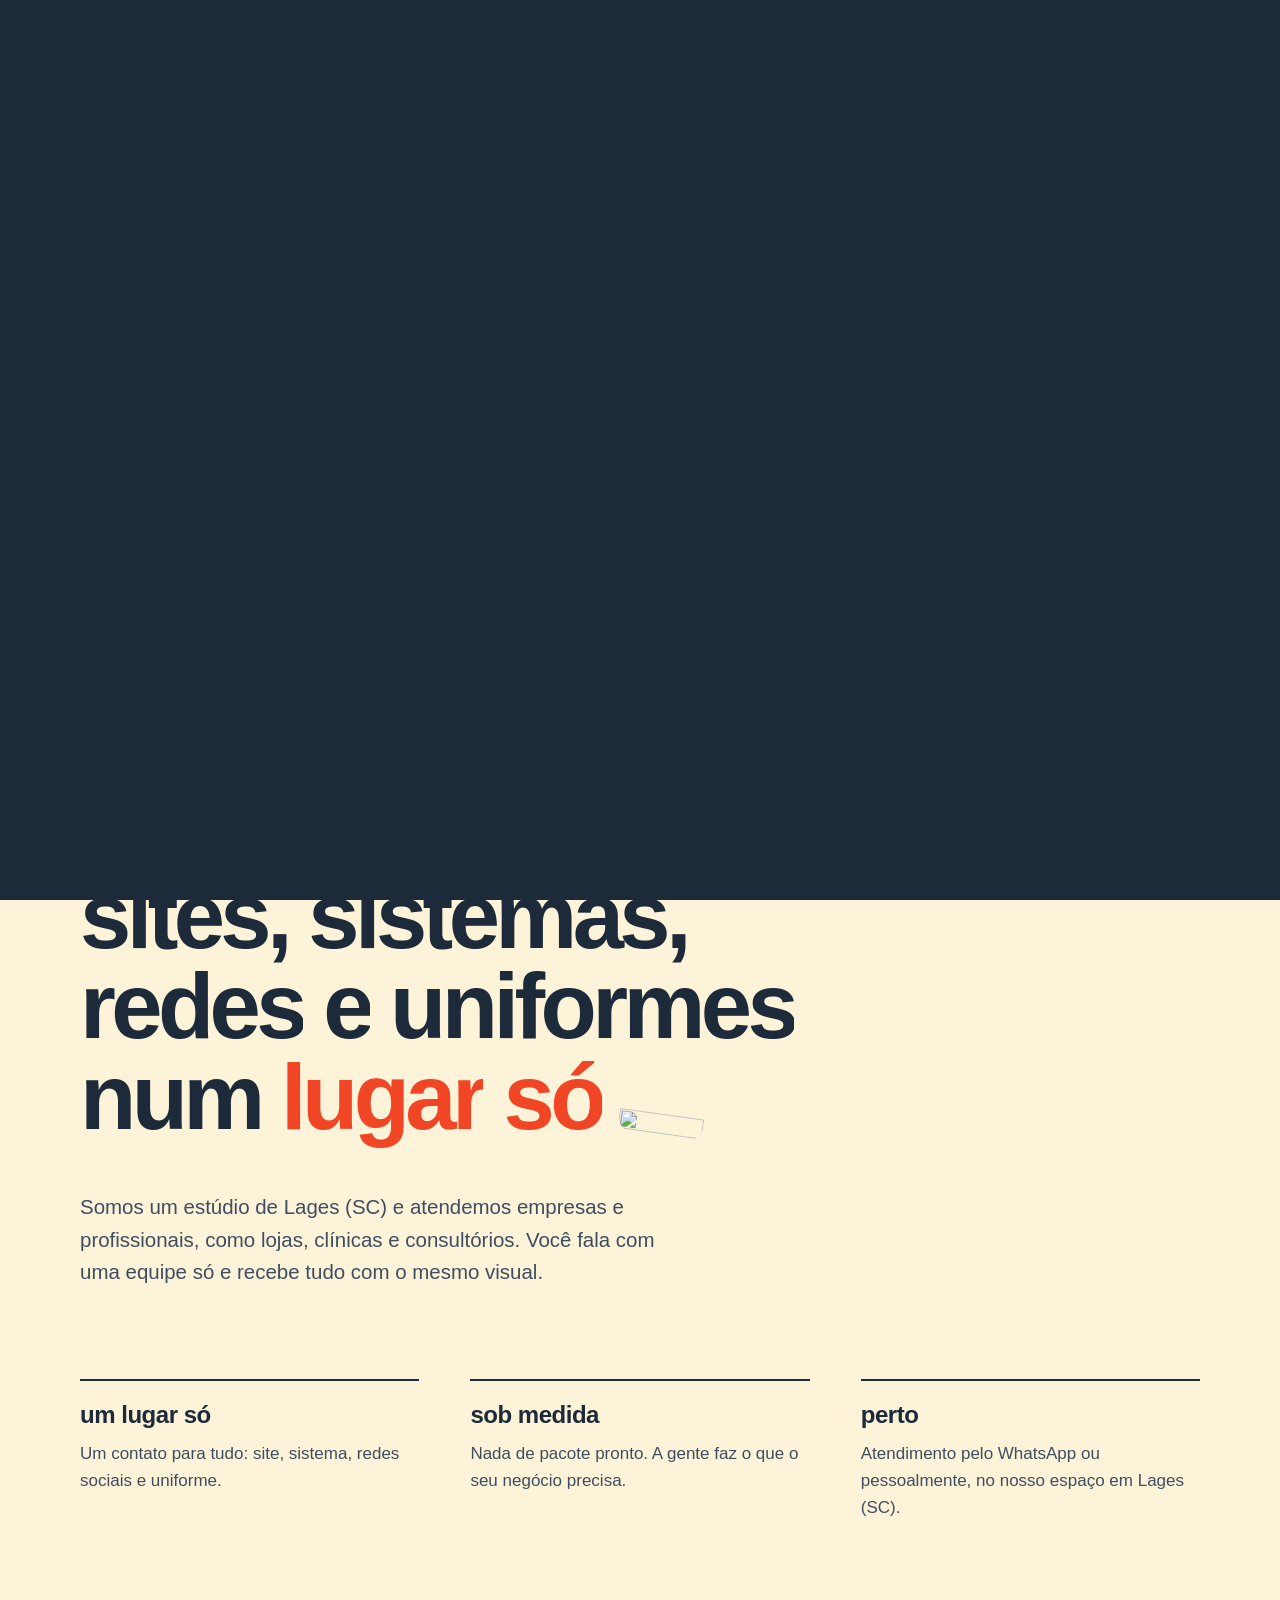
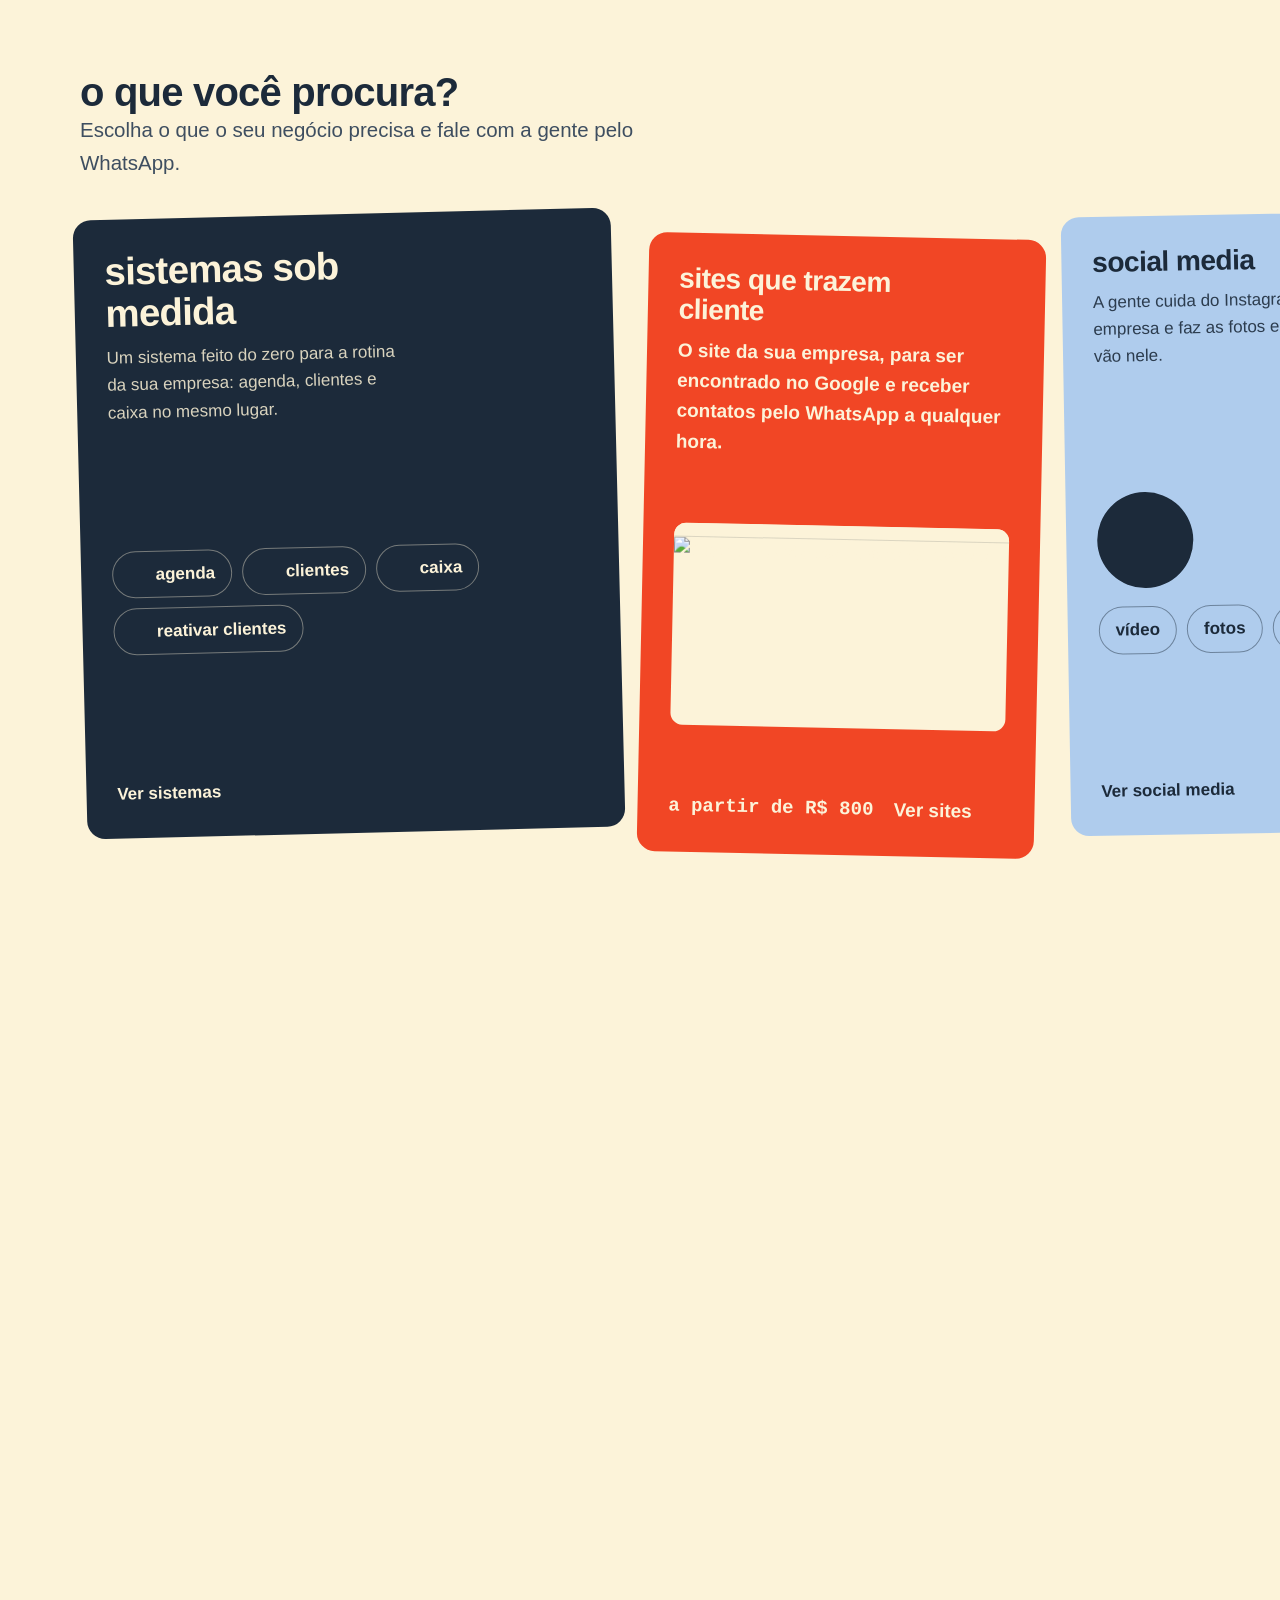
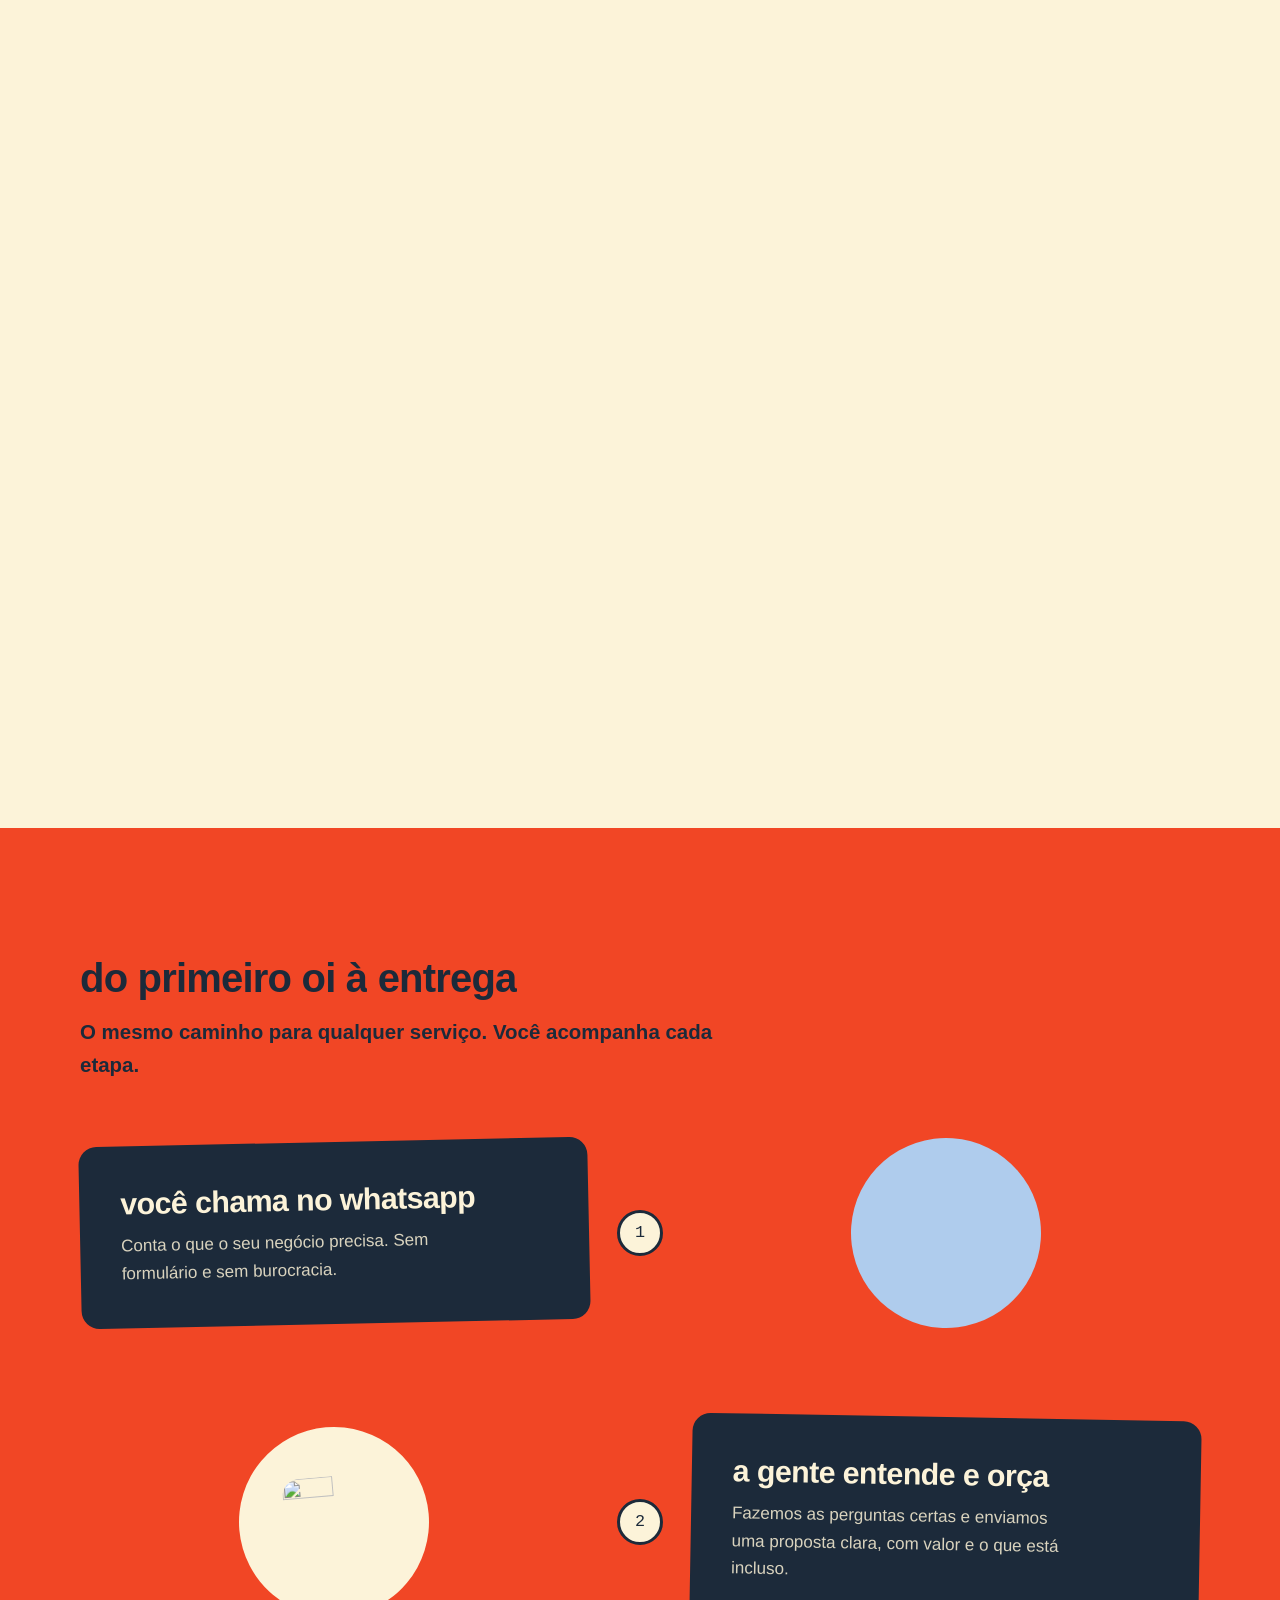
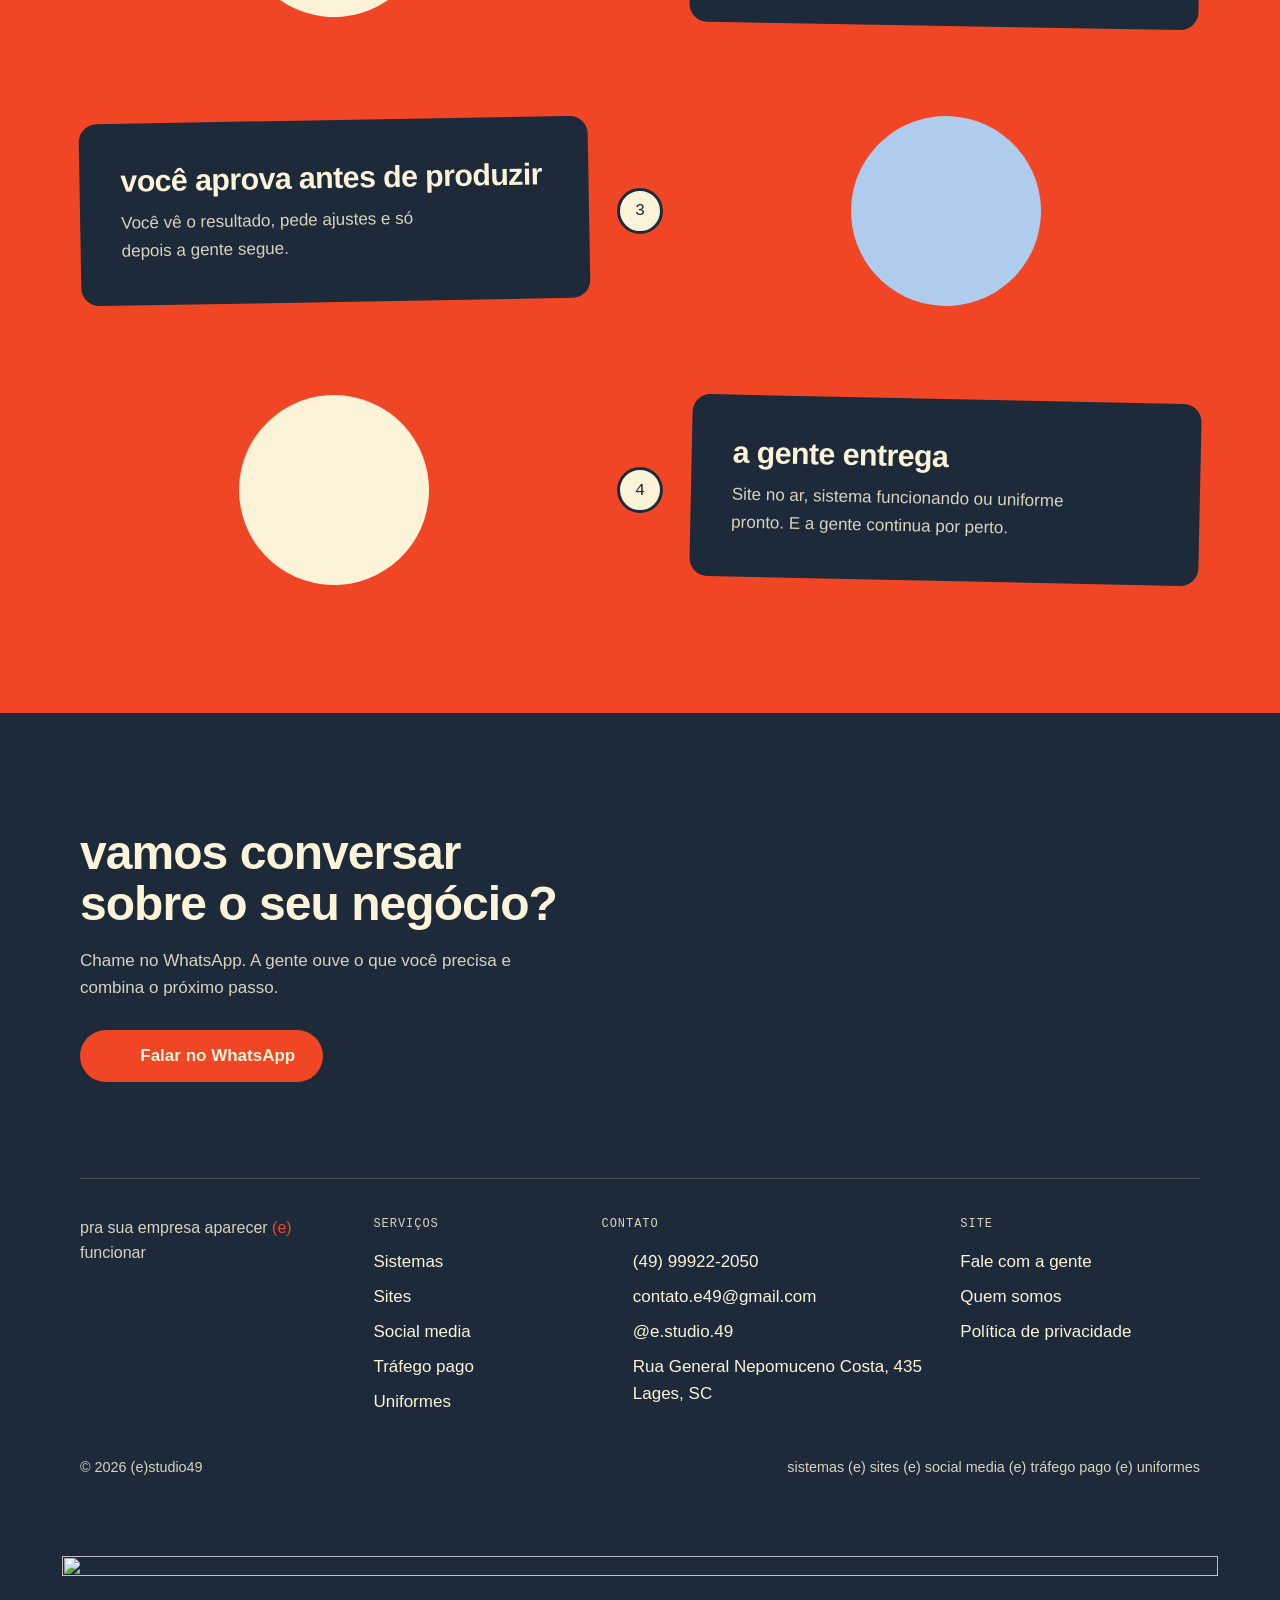
==== commit eb069cf8: "Atualiza o site de teste (2026-11-10 15:09)" ====
--- a/index.html
+++ b/index.html
@@ -4,8 +4,8 @@
 <meta charset="utf-8">
 <meta name="robots" content="noindex, nofollow">
 <meta name="viewport" content="width=device-width, initial-scale=1">
-<title>(e)studio49 | Sites, sistemas, vídeo e uniformes em Lages (SC)</title>
-<meta name="description" content="Estúdio em Lages (SC) que faz sites, sistemas sob medida, vídeo, fotos, social media e uniformes para empresas e profissionais. Sites a partir de R$ 800.">
+<title>(e)studio49 | Sites, sistemas, social media e uniformes em Lages (SC)</title>
+<meta name="description" content="Estúdio em Lages (SC) que faz sites, sistemas sob medida, social media, tráfego pago e uniformes para empresas e profissionais. Sites a partir de R$ 800.">
 <link rel="canonical" href="https://estudio49.com.br/">
 <meta name="e49-home" content="1">
 <meta name="theme-color" content="#1C2A3A">
@@ -13,8 +13,8 @@
 <meta property="og:type" content="website">
 <meta property="og:locale" content="pt_BR">
 <meta property="og:site_name" content="(e)studio49">
-<meta property="og:title" content="(e)studio49 | Sites, sistemas, vídeo e uniformes em Lages (SC)">
-<meta property="og:description" content="Estúdio em Lages (SC) que faz sites, sistemas sob medida, vídeo, fotos, social media e uniformes para empresas e profissionais. Sites a partir de R$ 800.">
+<meta property="og:title" content="(e)studio49 | Sites, sistemas, social media e uniformes em Lages (SC)">
+<meta property="og:description" content="Estúdio em Lages (SC) que faz sites, sistemas sob medida, social media, tráfego pago e uniformes para empresas e profissionais. Sites a partir de R$ 800.">
 <meta property="og:url" content="https://estudio49.com.br/">
 <meta property="og:image" content="https://estudio49.com.br/assets/og.png">
 <meta property="og:image:width" content="1200">
@@ -34,14 +34,14 @@
   "name": "(e)studio49",
   "url": "https://estudio49.com.br/",
   "logo": "https://estudio49.com.br/assets/e49-simbolo-etiqueta.png",
-  "description": "Sites, sistemas sob medida, vídeo, fotos, social media, anúncios e uniformes para empresas e profissionais, num lugar só.",
+  "description": "Sites, sistemas sob medida, social media, tráfego pago e uniformes para empresas e profissionais, num lugar só.",
   "telephone": "+55 49 99922-2050",
   "email": "contato.e49@gmail.com",
   "sameAs": ["https://www.instagram.com/e.studio.49/"],
   "address": { "@type": "PostalAddress", "streetAddress": "Rua General Nepomuceno Costa, 435", "postalCode": "88502-130", "addressLocality": "Lages", "addressRegion": "SC", "addressCountry": "BR" },
   "areaServed": [{ "@type": "City", "name": "Lages" }, { "@type": "State", "name": "Santa Catarina" }, { "@type": "Country", "name": "Brasil" }],
-  "knowsAbout": ["criação de sites", "sistemas sob medida", "vídeo e fotografia para empresas", "social media", "anúncios no Instagram e no Facebook", "uniformes personalizados"],
-  "makesOffer": [{ "@type": "Offer", "itemOffered": { "@type": "Service", "name": "Criação de sites", "url": "https://estudio49.com.br/sites/" } }, { "@type": "Offer", "itemOffered": { "@type": "Service", "name": "Sistemas sob medida", "url": "https://estudio49.com.br/sistemas/" } }, { "@type": "Offer", "itemOffered": { "@type": "Service", "name": "Vídeo e fotos", "url": "https://estudio49.com.br/video-e-fotos/" } }, { "@type": "Offer", "itemOffered": { "@type": "Service", "name": "Social media e anúncios", "url": "https://estudio49.com.br/social-media/" } }, { "@type": "Offer", "itemOffered": { "@type": "Product", "name": "Uniformes personalizados", "url": "https://estudio49.com.br/uniformes/" } }],
+  "knowsAbout": ["criação de sites", "sistemas sob medida", "social media para Instagram", "captação de fotos e vídeos para redes sociais", "tráfego pago no Instagram e no Facebook", "uniformes personalizados"],
+  "makesOffer": [{ "@type": "Offer", "itemOffered": { "@type": "Service", "name": "Criação de sites", "url": "https://estudio49.com.br/sites/" } }, { "@type": "Offer", "itemOffered": { "@type": "Service", "name": "Sistemas sob medida", "url": "https://estudio49.com.br/sistemas/" } }, { "@type": "Offer", "itemOffered": { "@type": "Service", "name": "Social media para Instagram", "url": "https://estudio49.com.br/social-media/" } }, { "@type": "Offer", "itemOffered": { "@type": "Service", "name": "Tráfego pago no Instagram e no Facebook", "url": "https://estudio49.com.br/trafego-pago/" } }, { "@type": "Offer", "itemOffered": { "@type": "Product", "name": "Uniformes personalizados", "url": "https://estudio49.com.br/uniformes/" } }],
   "slogan": "pra sua empresa aparecer (e) funcionar"
 }
 </script>
@@ -56,8 +56,8 @@
       <ul class="nav-list">
         <li><a href="sistemas/">Sistemas</a></li>
         <li><a href="sites/">Sites</a></li>
-        <li><a href="video-e-fotos/">Vídeo e fotos</a></li>
         <li><a href="social-media/">Social media</a></li>
+        <li><a href="trafego-pago/">Tráfego pago</a></li>
         <li><a href="uniformes/">Uniformes</a></li>
         <li><a href="contato/">Contato</a></li>
       </ul>
@@ -73,7 +73,7 @@
   <div class="wrap">
     <h1><span class="l">pra sua empresa</span> <span class="l">aparecer <span class="par">(e)</span></span> <span class="l">funcionar</span></h1>
     <div class="hero-body">
-      <p>Somos um estúdio de Lages (SC). Fazemos sites, sistemas sob medida, vídeo, redes sociais e uniformes para empresas e profissionais, como lojas, clínicas e consultórios.</p>
+      <p>Somos um estúdio de Lages (SC). Fazemos sites, sistemas sob medida, social media, tráfego pago e uniformes para empresas e profissionais, como lojas, clínicas e consultórios.</p>
       <div class="cta-row">
         <a class="btn btn-main" href="https://wa.me/5549999222050?text=Oi!%20Vim%20pelo%20site%20da%20(e)studio49%20e%20quero%20conversar%20sobre%20o%20meu%20neg%C3%B3cio." target="_blank" rel="noopener"><span class="ic ic-whatsapp" aria-hidden="true"></span>Falar no WhatsApp</a>
         <a class="btn btn-ghost" href="#servicos">Escolher uma solução</a>
@@ -83,24 +83,24 @@
       <div class="o-core"><img src="assets/logo/e49-simbolo-etiqueta.svg" alt="" width="200" height="188"></div>
       <a class="o-pill o-1" href="sistemas/">sistemas</a>
       <a class="o-pill o-2" href="sites/">sites</a>
-      <a class="o-pill o-3" href="video-e-fotos/">vídeo e fotos</a>
-      <a class="o-pill o-4" href="social-media/">social media</a>
+      <a class="o-pill o-3" href="social-media/">social media</a>
+      <a class="o-pill o-4" href="trafego-pago/">tráfego pago</a>
       <a class="o-pill o-5" href="uniformes/">uniformes</a>
     </div>  </div>
 </section>
 
 <section class="statement">
   <div class="wrap">
-    <h2 class="display" aria-label="sites, sistemas, vídeo e uniformes num lugar só">
+    <h2 class="display" aria-label="sites, sistemas, redes e uniformes num lugar só">
       <span class="row" aria-hidden="true"><span class="wd"><span>sites,</span></span><span class="wd"><span>sistemas,</span></span></span>
-      <span class="row" aria-hidden="true"><span class="wd"><span>vídeo</span></span><span class="wd"><span>e</span></span><span class="wd"><span>uniformes</span></span></span>
+      <span class="row" aria-hidden="true"><span class="wd"><span>redes</span></span><span class="wd"><span>e</span></span><span class="wd"><span>uniformes</span></span></span>
       <span class="row" aria-hidden="true"><span class="wd"><span>num</span></span><span class="wd"><span class="hl">lugar</span></span><span class="wd"><span class="hl">só</span></span><span class="stk stk-tile" style="--r:8deg"><img src="assets/logo/e49-simbolo-etiqueta.svg" alt="" width="200" height="188"></span></span>
     </h2>
     <p class="lead sub rv">Somos um estúdio de Lages (SC) e atendemos empresas e profissionais, como lojas, clínicas e consultórios. Você fala com uma equipe só e recebe tudo com o mesmo visual.</p>
     <ul class="diffs">
       <li class="rv">
         <h3 class="h-2">um lugar só</h3>
-        <p>Um contato para tudo: site, sistema, vídeo e uniforme.</p>
+        <p>Um contato para tudo: site, sistema, redes sociais e uniforme.</p>
       </li>
       <li class="rv" style="--d:80ms">
         <h3 class="h-2">sob medida</h3>
@@ -137,21 +137,21 @@
         <div class="art"><div class="art-browser"><img src="assets/demo/lume-d.jpg" alt="Exemplo de site para clínica de estética" width="1440" height="810" loading="lazy" decoding="async"></div></div>
         <div class="foot"><span class="price">a partir de R$ 800</span><span class="go">Ver sites <span class="ic ic-arrow" aria-hidden="true"></span></span></div>
       </a>
-      <a class="hs-card hs-3" href="video-e-fotos/">
-        <div>
-          <h3>vídeo e fotos</h3>
-          <p>Vídeos e fotos do seu negócio, da sua equipe e do seu trabalho, prontos para o site e as redes.</p>
-        </div>
-        <div class="art"><div class="art-media"><span class="art-play" aria-hidden="true"><span class="ic ic-play"></span></span><ul class="art-pills"><li>vídeo</li><li>fotos</li><li>equipe</li></ul></div></div>
-        <div class="foot"><span class="go">Ver vídeo e fotos <span class="ic ic-arrow" aria-hidden="true"></span></span></div>
-      </a>
-      <a class="hs-card hs-sm" href="social-media/">
-        <div>
-          <h3>social media e anúncios</h3>
-          <p>A gente cuida do Instagram e do TikTok da sua empresa, com 3 posts por semana, e cria anúncios no Instagram e no Facebook.</p>
-        </div>
-        <div class="art"><ul class="art-pills"><li><span class="ic ic-instagram" aria-hidden="true"></span>instagram</li><li>tiktok</li><li>anúncios</li><li><span class="ic ic-check" aria-hidden="true"></span>3 posts por semana</li></ul></div>
-        <div class="foot"><span class="go">Ver os planos <span class="ic ic-arrow" aria-hidden="true"></span></span></div>
+      <a class="hs-card hs-3" href="social-media/">
+        <div>
+          <h3>social media</h3>
+          <p>A gente cuida do Instagram da sua empresa e faz as fotos e os vídeos que vão nele.</p>
+        </div>
+        <div class="art"><div class="art-media"><span class="art-play" aria-hidden="true"><span class="ic ic-play"></span></span><ul class="art-pills"><li>vídeo</li><li>fotos</li><li><span class="ic ic-instagram" aria-hidden="true"></span>instagram</li></ul></div></div>
+        <div class="foot"><span class="go">Ver social media <span class="ic ic-arrow" aria-hidden="true"></span></span></div>
+      </a>
+      <a class="hs-card hs-sm" href="trafego-pago/">
+        <div>
+          <h3>tráfego pago</h3>
+          <p>Anúncios no Instagram e no Facebook, criados e acompanhados pela gente. A verba é sua, paga direto ao Meta.</p>
+        </div>
+        <div class="art"><ul class="art-pills"><li><span class="ic ic-instagram" aria-hidden="true"></span>instagram</li><li>facebook</li><li><span class="ic ic-check" aria-hidden="true"></span>verba paga ao Meta</li></ul></div>
+        <div class="foot"><span class="go">Ver tráfego pago <span class="ic ic-arrow" aria-hidden="true"></span></span></div>
       </a>
       <a class="hs-card hs-4" href="uniformes/">
         <div>
@@ -211,8 +211,8 @@
         <ul>
           <li><a href="sistemas/">Sistemas</a></li>
           <li><a href="sites/">Sites</a></li>
-          <li><a href="video-e-fotos/">Vídeo e fotos</a></li>
           <li><a href="social-media/">Social media</a></li>
+          <li><a href="trafego-pago/">Tráfego pago</a></li>
           <li><a href="uniformes/">Uniformes</a></li>
         </ul>
       </div>
@@ -236,7 +236,7 @@
     </div>
     <div class="foot-end">
       <span>&copy; 2026 (e)studio49</span>
-      <span>sistemas (e) sites (e) vídeo (e) social media (e) uniformes</span>
+      <span>sistemas (e) sites (e) social media (e) tráfego pago (e) uniformes</span>
     </div>
   </div>
   <div class="foot-logo" aria-hidden="true"><div class="crop"><img src="assets/logo/e49-horizontal-negativo.svg" alt="" width="1480" height="382"></div></div>
--- a/css/style.css
+++ b/css/style.css
@@ -594,16 +594,6 @@
 /* social media e anúncios: cartão na home, planos e "quem paga o quê" */
 .hs-sm { background: var(--e49-serra); color: var(--e49-nata); --rot: 1.2deg; --dy: 20px; }
 .hs-sm p { color: var(--on-band-muted); }
-.plans { display: grid; grid-template-columns: repeat(3, 1fr); gap: 16px; align-items: stretch; }
-.plan { display: flex; flex-direction: column; gap: 14px; padding: clamp(24px, 2.4vw, 32px); border-radius: var(--e49-raio); background: var(--surface); }
-.plan h3 { font-size: clamp(1.25rem, 2vw, 1.5rem); line-height: 1.15; font-weight: 700; }
-.plan .for { margin: 0; color: var(--muted); }
-.plan .plain-list { margin: 6px 0 12px; }
-.plan .btn { margin-top: auto; align-self: flex-start; }
-.plan-hi { background: var(--e49-serra); color: var(--e49-nata); }
-.plan-hi .for { color: var(--on-band-muted); }
-.plan-hi .plain-list .ic { color: var(--e49-brasa); }
-@media (max-width: 899px) { .plans { grid-template-columns: 1fr; } }
 .pay { display: grid; gap: 0; }
 .pay-line { display: flex; flex-wrap: wrap; align-items: center; gap: 10px 12px; padding: 20px 0; border-top: 1px solid var(--line); }
 .pay-line:last-child { border-bottom: 1px solid var(--line); }
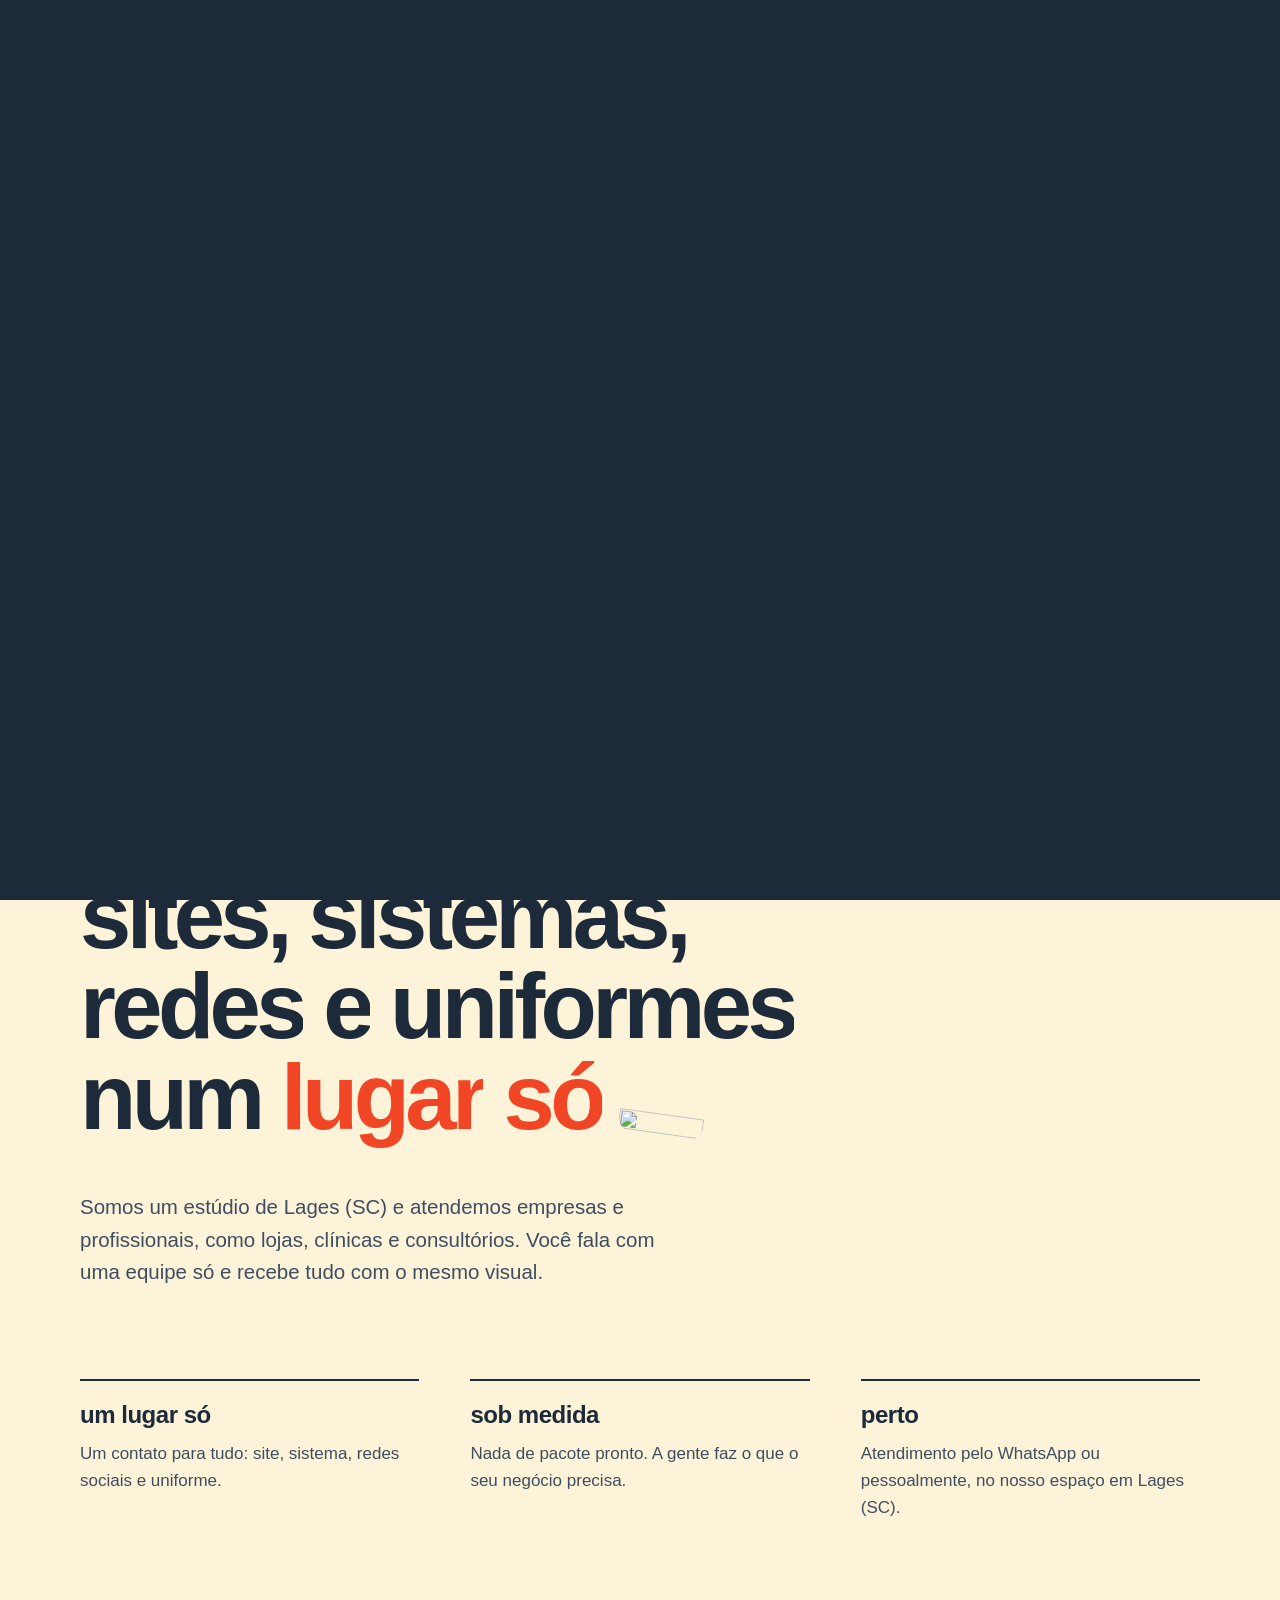
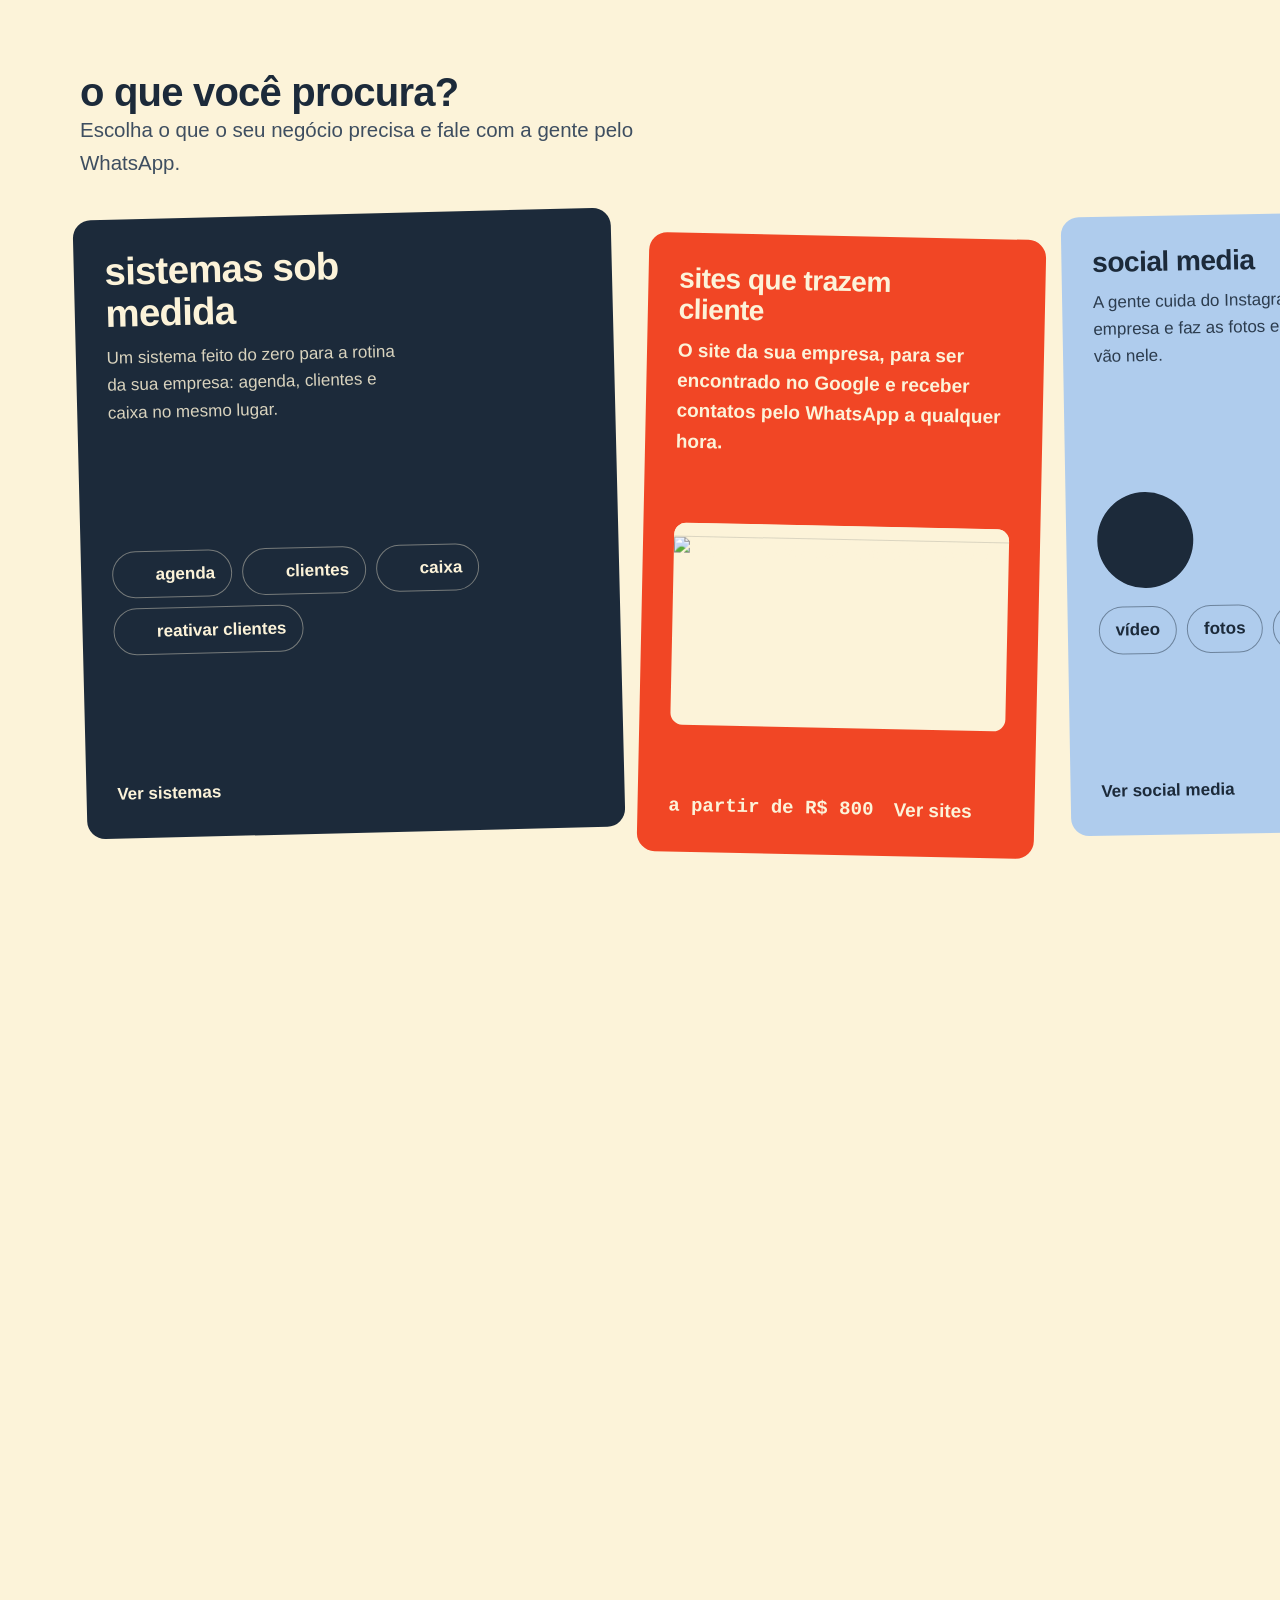
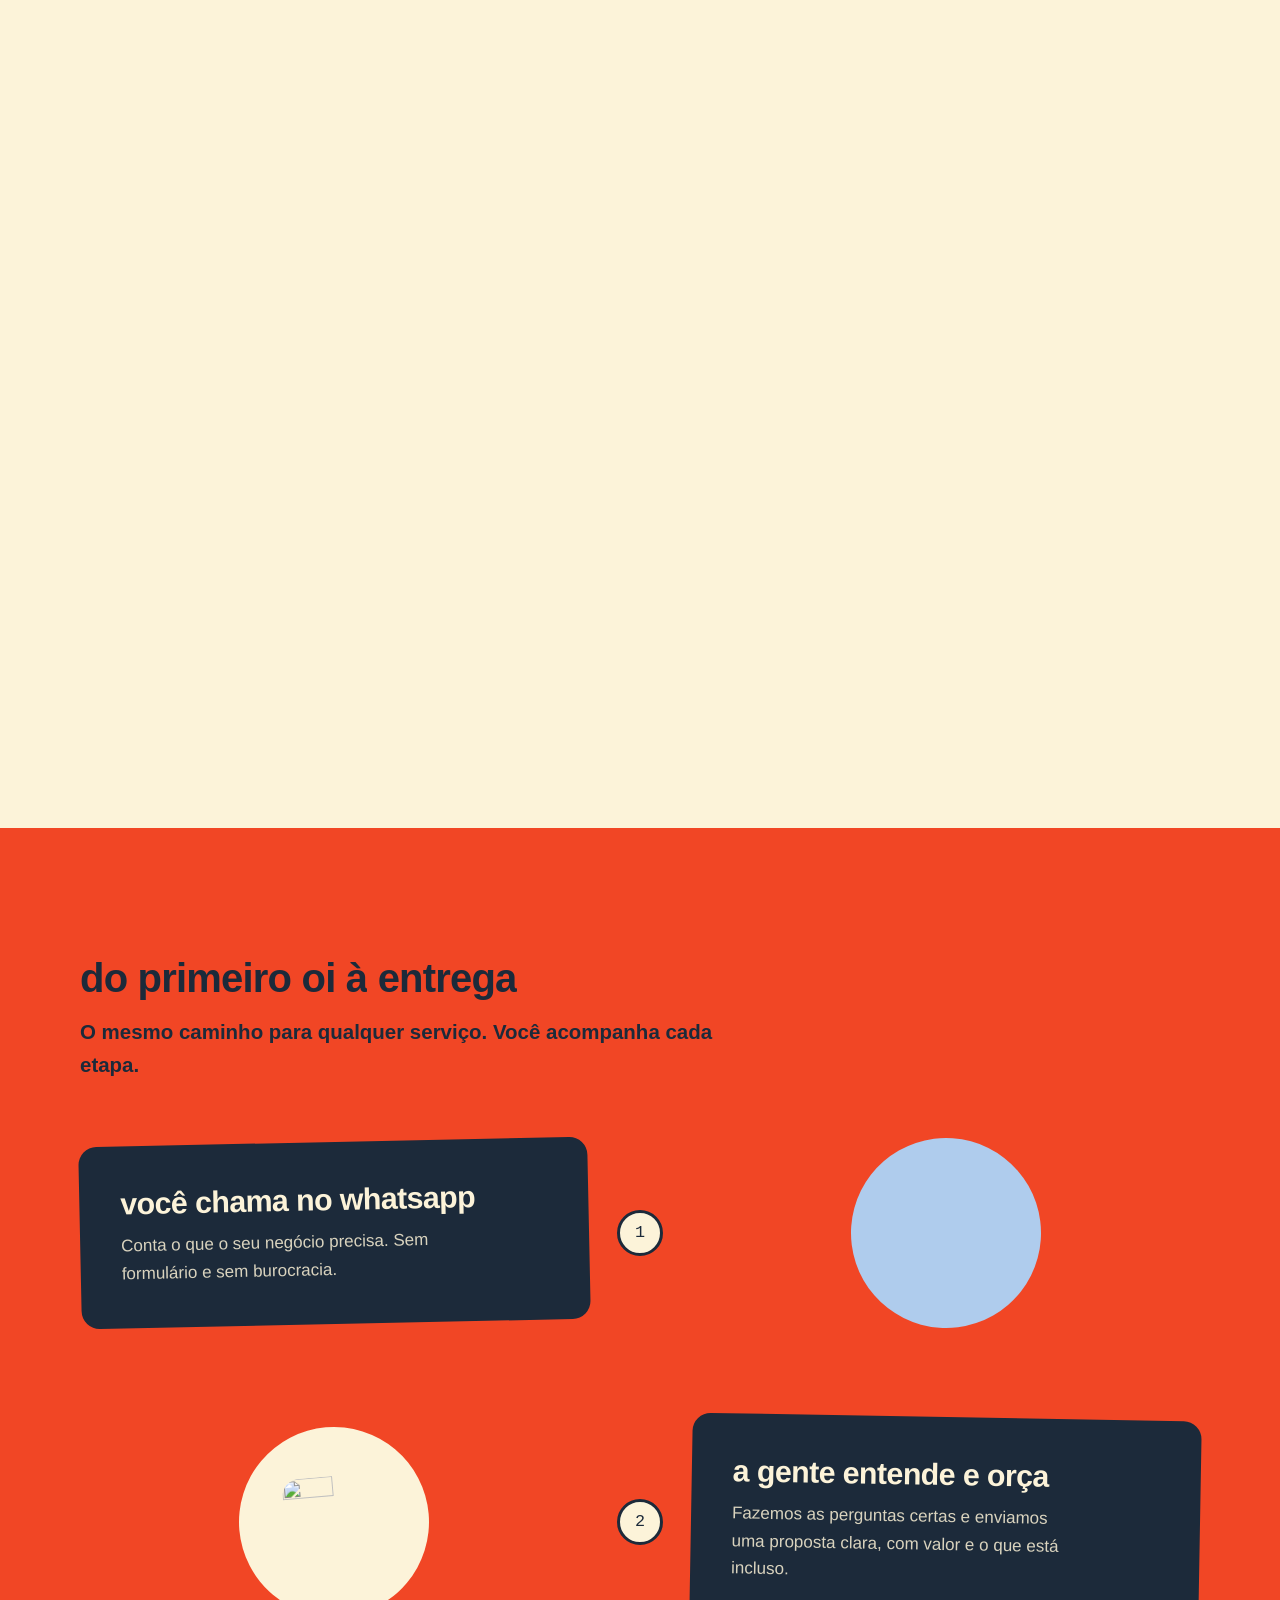
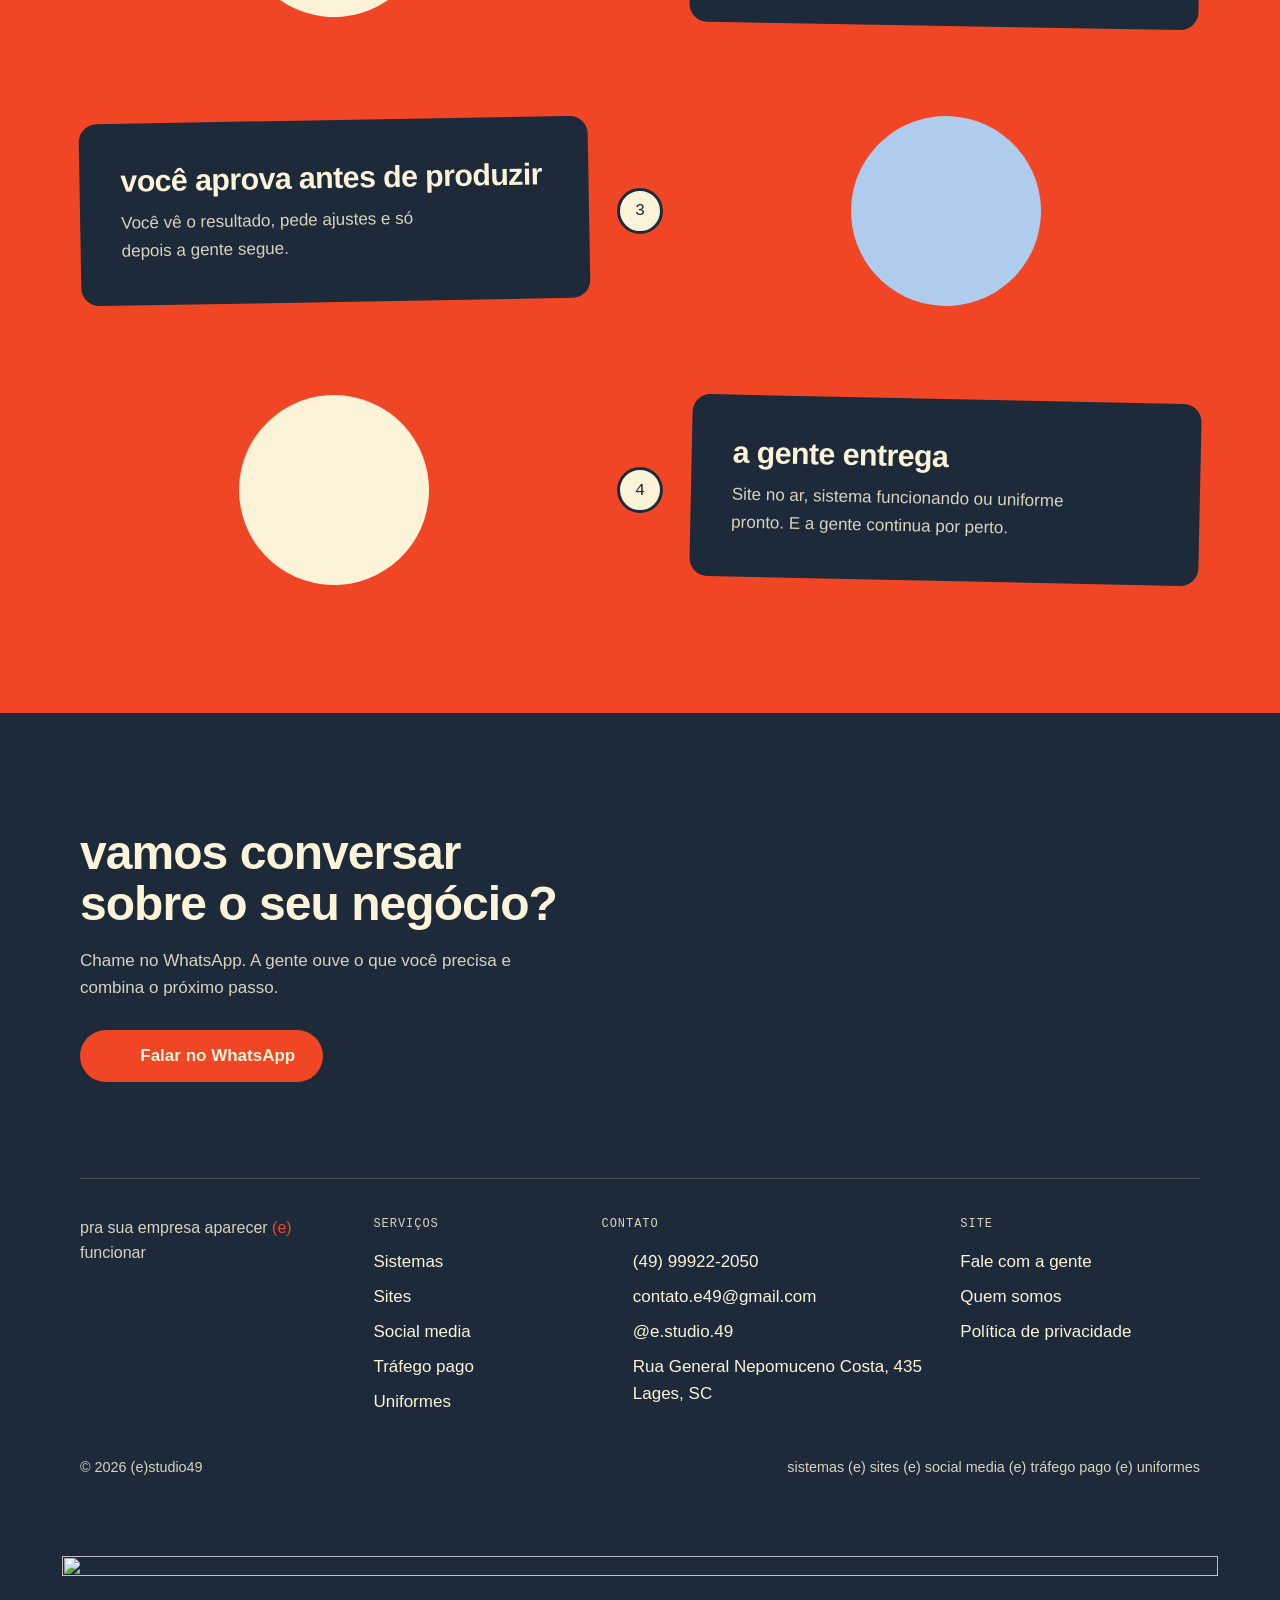
==== commit 310d18f6: "Atualiza o site de teste (2026-11-10 18:54)" ====
--- a/index.html
+++ b/index.html
@@ -162,6 +162,10 @@
         <div class="foot"><span class="go">Calcular o valor <span class="ic ic-arrow" aria-hidden="true"></span></span></div>
       </a>
     </div>
+    <div class="wrap hs-more" aria-hidden="true">
+      <ul class="hs-dots"><li class="on"></li><li></li><li></li><li></li><li></li></ul>
+      <p class="hs-hint">arraste para o lado para ver todos <span class="ic ic-arrow"></span></p>
+    </div>
   </div>
 </section>
 
--- a/css/style.css
+++ b/css/style.css
@@ -603,3 +603,21 @@
 .pay-line p { flex: 1 1 100%; margin: 4px 0 0; color: var(--muted); }
 /* no celular a faixa laranja passa por trás do texto da abertura: texto em Serra para manter o contraste AA */
 @media (max-width: 899px) { .page-hero .lead { color: var(--fg); } }
+
+/* vitrine de serviços no celular e no tablet: rola para o lado com o dedo, sem prender a tela */
+.hs-more { display: none; }
+@media (max-width: 899px) {
+  .hs { height: auto; view-timeline: none; }
+  .hs-sticky { position: static; height: auto; overflow: visible; container-type: normal; display: block; padding: clamp(40px, 6vw, 64px) 0 24px; }
+  .hs-head { margin-bottom: 8px; }
+  .hs-head .lead { display: block; }
+  .hs-track { width: auto; overflow-x: auto; overflow-y: hidden; animation: none; transform: none; scroll-snap-type: x mandatory; scroll-padding-inline: var(--gutter); overscroll-behavior-x: contain; -webkit-overflow-scrolling: touch; padding: 28px var(--gutter); }
+  .hs-card { scroll-snap-align: start; min-height: 420px; }
+  .hs-card .art { display: flex; }
+  .hs-more { display: block; margin-top: 4px; }
+  .hs-dots { display: flex; justify-content: center; gap: 8px; }
+  .hs-dots li { width: 8px; height: 8px; border-radius: 999px; background: rgba(28, 42, 58, .28); transition: width .3s var(--ease), background-color .3s; }
+  .hs-dots li.on { width: 24px; background: var(--e49-brasa-escura); }
+  .hs-hint { display: flex; justify-content: center; align-items: center; gap: 8px; margin: 12px 0 0; font-weight: 600; color: var(--muted); }
+  .hs-hint .ic { width: 1.1em; height: 1.1em; rotate: 45deg; color: var(--link); }
+}
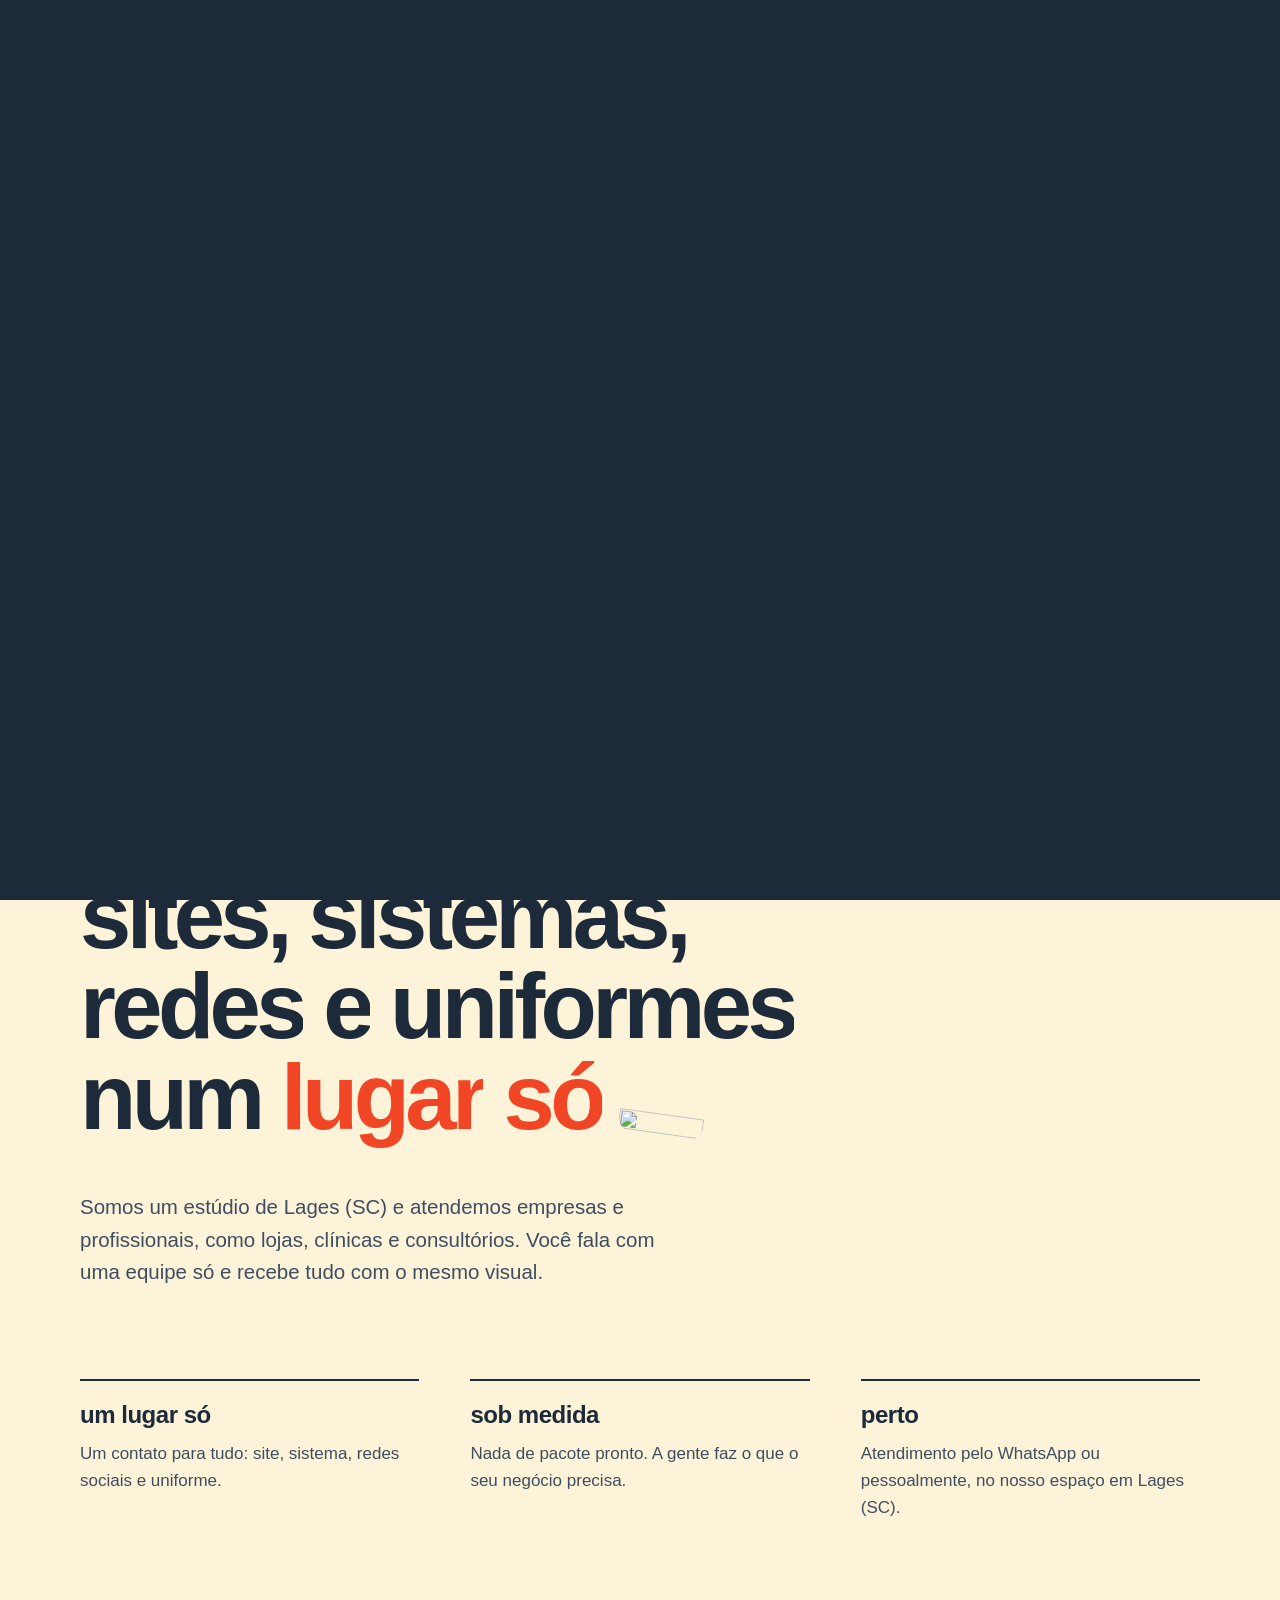
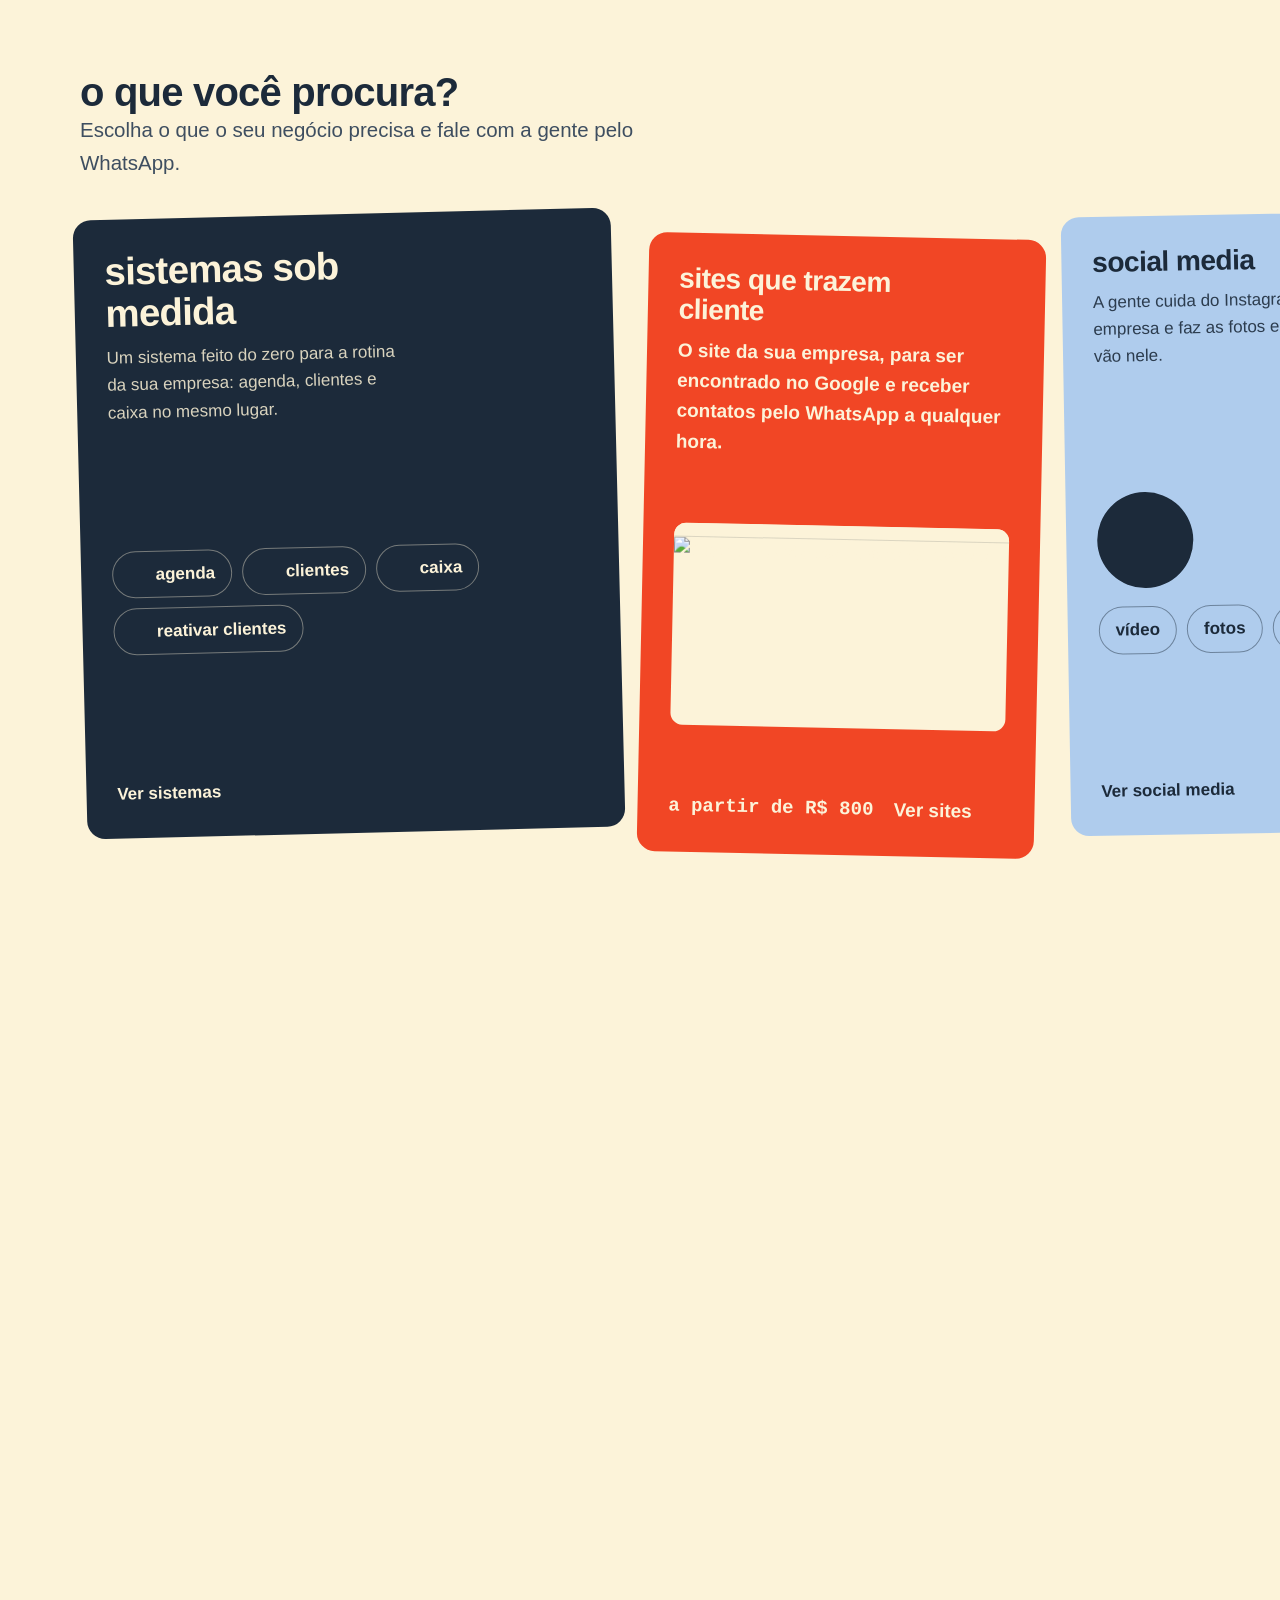
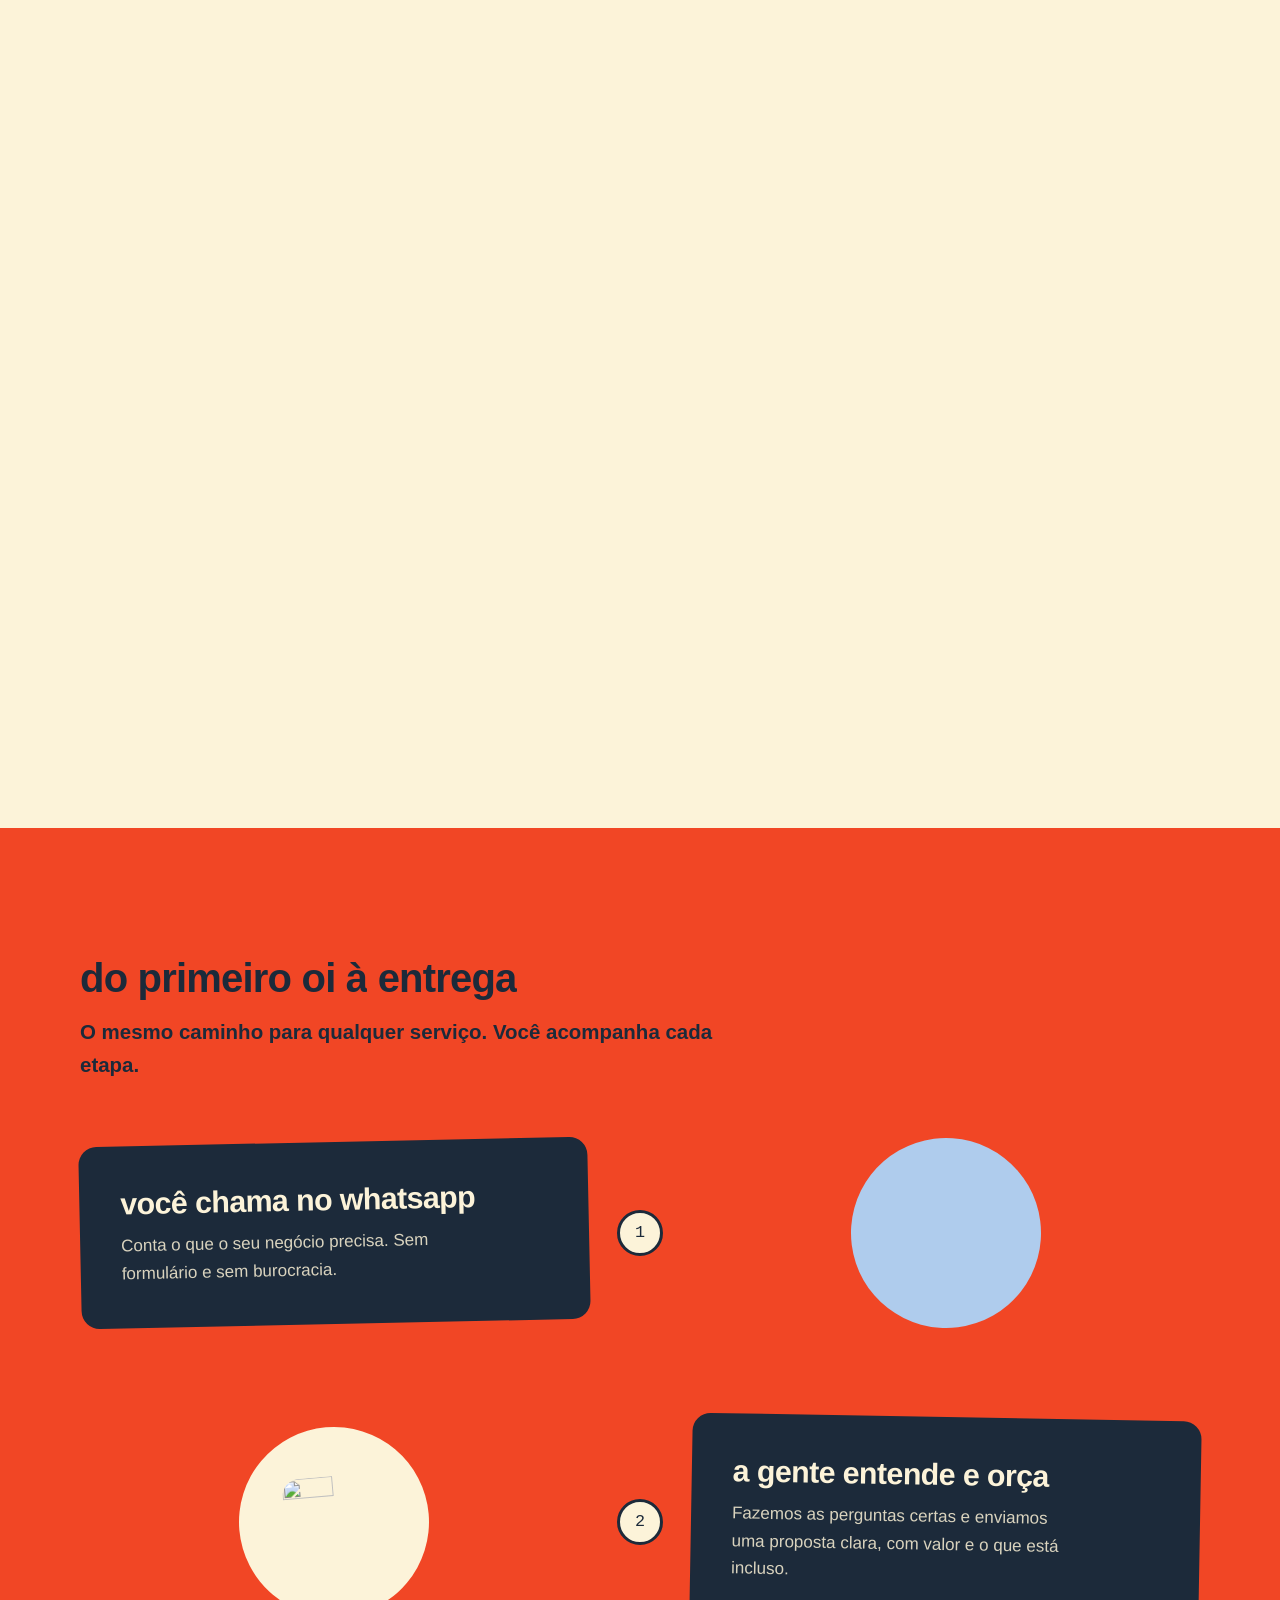
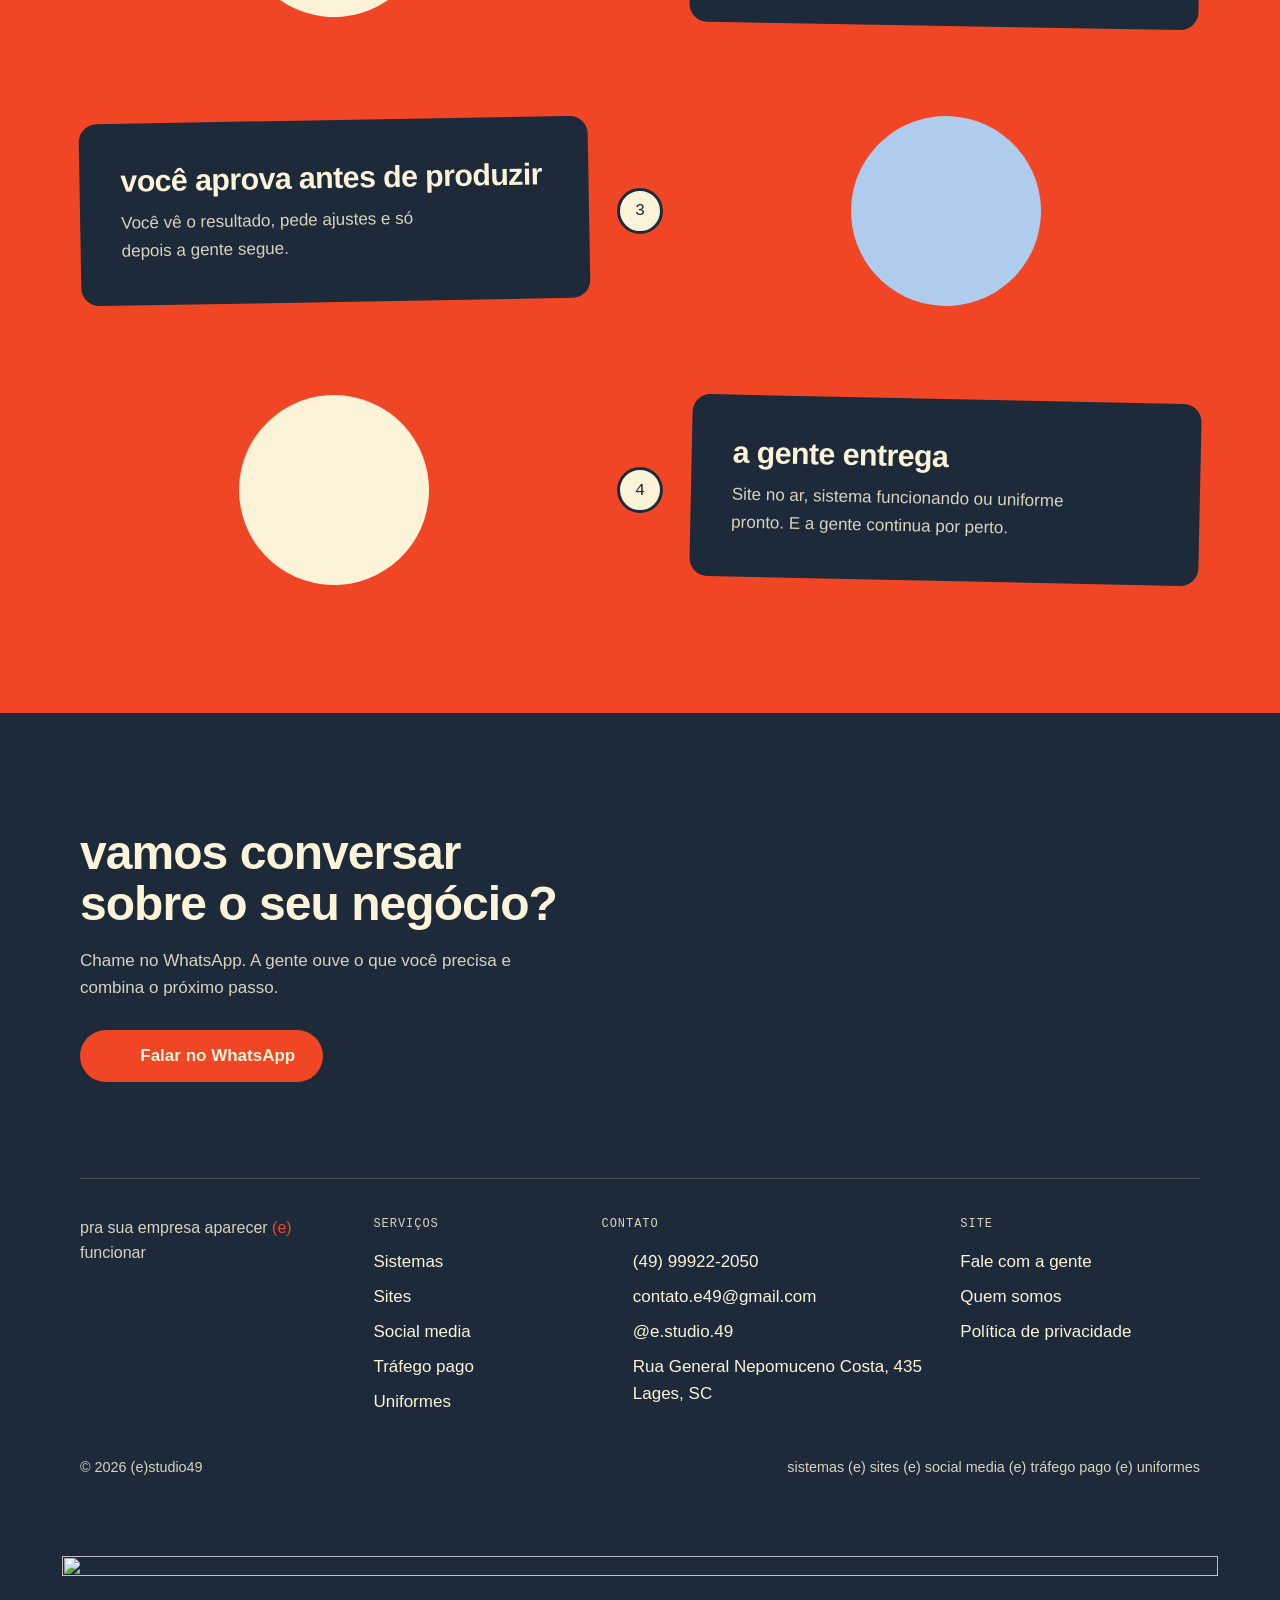
==== commit ae5d07fa: "Atualiza o site de teste (2026-11-10 19:00)" ====
--- a/index.html
+++ b/index.html
@@ -1,253 +1,249 @@
-<!doctype html>
-<html lang="pt-BR">
-<head>
+<!doctype html>
+<html lang="pt-BR">
+<head>
 <meta charset="utf-8">
-<meta name="robots" content="noindex, nofollow">
-<meta name="viewport" content="width=device-width, initial-scale=1">
-<title>(e)studio49 | Sites, sistemas, social media e uniformes em Lages (SC)</title>
-<meta name="description" content="Estúdio em Lages (SC) que faz sites, sistemas sob medida, social media, tráfego pago e uniformes para empresas e profissionais. Sites a partir de R$ 800.">
-<link rel="canonical" href="https://estudio49.com.br/">
-<meta name="e49-home" content="1">
-<meta name="theme-color" content="#1C2A3A">
-<meta name="color-scheme" content="light">
-<meta property="og:type" content="website">
-<meta property="og:locale" content="pt_BR">
-<meta property="og:site_name" content="(e)studio49">
-<meta property="og:title" content="(e)studio49 | Sites, sistemas, social media e uniformes em Lages (SC)">
-<meta property="og:description" content="Estúdio em Lages (SC) que faz sites, sistemas sob medida, social media, tráfego pago e uniformes para empresas e profissionais. Sites a partir de R$ 800.">
-<meta property="og:url" content="https://estudio49.com.br/">
-<meta property="og:image" content="https://estudio49.com.br/assets/og.png">
-<meta property="og:image:width" content="1200">
-<meta property="og:image:height" content="630">
-<meta name="twitter:card" content="summary_large_image">
-<link rel="icon" type="image/svg+xml" href="assets/logo/e49-simbolo-etiqueta.svg">
-<link rel="icon" type="image/png" href="assets/e49-simbolo-etiqueta.png">
-<link rel="apple-touch-icon" href="assets/e49-simbolo-etiqueta.png">
-<link rel="preload" href="assets/fonts/unbounded-var.woff2" as="font" type="font/woff2" crossorigin>
-<link rel="preload" href="assets/fonts/figtree-var.woff2" as="font" type="font/woff2" crossorigin>
-<link rel="stylesheet" href="css/style.css">
-<script>(function(){var d=document.documentElement;d.className+=' js';try{if(!matchMedia('(prefers-reduced-motion: reduce)').matches){if(sessionStorage.getItem('e49tr')){d.className+=' tr-cover'}else if(document.querySelector('meta[name=\"e49-home\"]')&&!sessionStorage.getItem('e49intro')){d.className+=' intro-cover'}}}catch(e){}})()</script>
-<script type="application/ld+json">
-{
-  "@context": "https://schema.org",
-  "@type": "ProfessionalService",
-  "name": "(e)studio49",
-  "url": "https://estudio49.com.br/",
-  "logo": "https://estudio49.com.br/assets/e49-simbolo-etiqueta.png",
-  "description": "Sites, sistemas sob medida, social media, tráfego pago e uniformes para empresas e profissionais, num lugar só.",
-  "telephone": "+55 49 99922-2050",
-  "email": "contato.e49@gmail.com",
-  "sameAs": ["https://www.instagram.com/e.studio.49/"],
-  "address": { "@type": "PostalAddress", "streetAddress": "Rua General Nepomuceno Costa, 435", "postalCode": "88502-130", "addressLocality": "Lages", "addressRegion": "SC", "addressCountry": "BR" },
-  "areaServed": [{ "@type": "City", "name": "Lages" }, { "@type": "State", "name": "Santa Catarina" }, { "@type": "Country", "name": "Brasil" }],
-  "knowsAbout": ["criação de sites", "sistemas sob medida", "social media para Instagram", "captação de fotos e vídeos para redes sociais", "tráfego pago no Instagram e no Facebook", "uniformes personalizados"],
-  "makesOffer": [{ "@type": "Offer", "itemOffered": { "@type": "Service", "name": "Criação de sites", "url": "https://estudio49.com.br/sites/" } }, { "@type": "Offer", "itemOffered": { "@type": "Service", "name": "Sistemas sob medida", "url": "https://estudio49.com.br/sistemas/" } }, { "@type": "Offer", "itemOffered": { "@type": "Service", "name": "Social media para Instagram", "url": "https://estudio49.com.br/social-media/" } }, { "@type": "Offer", "itemOffered": { "@type": "Service", "name": "Tráfego pago no Instagram e no Facebook", "url": "https://estudio49.com.br/trafego-pago/" } }, { "@type": "Offer", "itemOffered": { "@type": "Product", "name": "Uniformes personalizados", "url": "https://estudio49.com.br/uniformes/" } }],
-  "slogan": "pra sua empresa aparecer (e) funcionar"
-}
-</script>
-
-</head>
-<body>
-<a class="skip" href="#main">Pular para o conteúdo</a>
-<header class="header">
-  <div class="hbar">
-    <a class="logo" href="" aria-label="(e)studio49, página inicial"><img src="assets/logo/e49-horizontal-negativo.svg" alt="(e)studio49" width="124" height="32"></a>
-    <nav class="nav" id="menu" aria-label="Principal">
-      <ul class="nav-list">
-        <li><a href="sistemas/">Sistemas</a></li>
-        <li><a href="sites/">Sites</a></li>
-        <li><a href="social-media/">Social media</a></li>
-        <li><a href="trafego-pago/">Tráfego pago</a></li>
-        <li><a href="uniformes/">Uniformes</a></li>
-        <li><a href="contato/">Contato</a></li>
-      </ul>
-      <a class="btn btn-main nav-cta" href="https://wa.me/5549999222050?text=Oi!%20Vim%20pelo%20site%20da%20(e)studio49%20e%20quero%20conversar%20sobre%20o%20meu%20neg%C3%B3cio." target="_blank" rel="noopener"><span class="ic ic-whatsapp" aria-hidden="true"></span>Falar no WhatsApp</a>
-    </nav>
-    <button class="menu-btn" type="button" aria-controls="menu" aria-expanded="false" aria-label="Abrir menu"><span class="ham" aria-hidden="true"><i></i><i></i></span></button>
-  </div>
-</header>
-<div class="trail" aria-hidden="true"><svg xmlns="http://www.w3.org/2000/svg"><path class="t-line" d="M0 0"/></svg></div>
-<main id="main">
-<section class="hero">
-  <div class="slash" aria-hidden="true"></div>
-  <div class="wrap">
-    <h1><span class="l">pra sua empresa</span> <span class="l">aparecer <span class="par">(e)</span></span> <span class="l">funcionar</span></h1>
-    <div class="hero-body">
-      <p>Somos um estúdio de Lages (SC). Fazemos sites, sistemas sob medida, social media, tráfego pago e uniformes para empresas e profissionais, como lojas, clínicas e consultórios.</p>
-      <div class="cta-row">
-        <a class="btn btn-main" href="https://wa.me/5549999222050?text=Oi!%20Vim%20pelo%20site%20da%20(e)studio49%20e%20quero%20conversar%20sobre%20o%20meu%20neg%C3%B3cio." target="_blank" rel="noopener"><span class="ic ic-whatsapp" aria-hidden="true"></span>Falar no WhatsApp</a>
-        <a class="btn btn-ghost" href="#servicos">Escolher uma solução</a>
-      </div>
-    </div>
-    <div class="orbit" data-parallax>
-      <div class="o-core"><img src="assets/logo/e49-simbolo-etiqueta.svg" alt="" width="200" height="188"></div>
-      <a class="o-pill o-1" href="sistemas/">sistemas</a>
-      <a class="o-pill o-2" href="sites/">sites</a>
-      <a class="o-pill o-3" href="social-media/">social media</a>
-      <a class="o-pill o-4" href="trafego-pago/">tráfego pago</a>
-      <a class="o-pill o-5" href="uniformes/">uniformes</a>
-    </div>  </div>
-</section>
-
-<section class="statement">
-  <div class="wrap">
-    <h2 class="display" aria-label="sites, sistemas, redes e uniformes num lugar só">
-      <span class="row" aria-hidden="true"><span class="wd"><span>sites,</span></span><span class="wd"><span>sistemas,</span></span></span>
-      <span class="row" aria-hidden="true"><span class="wd"><span>redes</span></span><span class="wd"><span>e</span></span><span class="wd"><span>uniformes</span></span></span>
-      <span class="row" aria-hidden="true"><span class="wd"><span>num</span></span><span class="wd"><span class="hl">lugar</span></span><span class="wd"><span class="hl">só</span></span><span class="stk stk-tile" style="--r:8deg"><img src="assets/logo/e49-simbolo-etiqueta.svg" alt="" width="200" height="188"></span></span>
-    </h2>
-    <p class="lead sub rv">Somos um estúdio de Lages (SC) e atendemos empresas e profissionais, como lojas, clínicas e consultórios. Você fala com uma equipe só e recebe tudo com o mesmo visual.</p>
-    <ul class="diffs">
-      <li class="rv">
-        <h3 class="h-2">um lugar só</h3>
-        <p>Um contato para tudo: site, sistema, redes sociais e uniforme.</p>
-      </li>
-      <li class="rv" style="--d:80ms">
-        <h3 class="h-2">sob medida</h3>
-        <p>Nada de pacote pronto. A gente faz o que o seu negócio precisa.</p>
-      </li>
-      <li class="rv" style="--d:160ms">
-        <h3 class="h-2">perto</h3>
-        <p>Atendimento pelo WhatsApp ou pessoalmente, no nosso espaço em Lages (SC).</p>
-      </li>
-    </ul>
-  </div>
-</section>
-
-<section class="hs" id="servicos" aria-labelledby="hs-h">
-  <div class="hs-sticky">
-    <div class="wrap hs-head">
-      <h2 class="h-1 split-h" id="hs-h">o que você procura?</h2>
-      <p class="lead">Escolha o que o seu negócio precisa e fale com a gente pelo WhatsApp.</p>
-    </div>
-    <div class="hs-track">
-      <a class="hs-card hs-1" href="sistemas/">
-        <div>
-          <h3>sistemas sob medida</h3>
-          <p>Um sistema feito do zero para a rotina da sua empresa: agenda, clientes e caixa no mesmo lugar.</p>
-        </div>
-        <div class="art"><ul class="art-pills"><li><span class="ic ic-check" aria-hidden="true"></span>agenda</li><li><span class="ic ic-check" aria-hidden="true"></span>clientes</li><li><span class="ic ic-check" aria-hidden="true"></span>caixa</li><li><span class="ic ic-check" aria-hidden="true"></span>reativar clientes</li></ul></div>
-        <div class="foot"><span class="go">Ver sistemas <span class="ic ic-arrow" aria-hidden="true"></span></span></div>
-      </a>
-      <a class="hs-card hs-2" href="sites/">
-        <div>
-          <h3>sites que trazem cliente</h3>
-          <p>O site da sua empresa, para ser encontrado no Google e receber contatos pelo WhatsApp a qualquer hora.</p>
-        </div>
-        <div class="art"><div class="art-browser"><img src="assets/demo/lume-d.jpg" alt="Exemplo de site para clínica de estética" width="1440" height="810" loading="lazy" decoding="async"></div></div>
-        <div class="foot"><span class="price">a partir de R$ 800</span><span class="go">Ver sites <span class="ic ic-arrow" aria-hidden="true"></span></span></div>
-      </a>
-      <a class="hs-card hs-3" href="social-media/">
-        <div>
-          <h3>social media</h3>
-          <p>A gente cuida do Instagram da sua empresa e faz as fotos e os vídeos que vão nele.</p>
-        </div>
-        <div class="art"><div class="art-media"><span class="art-play" aria-hidden="true"><span class="ic ic-play"></span></span><ul class="art-pills"><li>vídeo</li><li>fotos</li><li><span class="ic ic-instagram" aria-hidden="true"></span>instagram</li></ul></div></div>
-        <div class="foot"><span class="go">Ver social media <span class="ic ic-arrow" aria-hidden="true"></span></span></div>
-      </a>
-      <a class="hs-card hs-sm" href="trafego-pago/">
-        <div>
-          <h3>tráfego pago</h3>
-          <p>Anúncios no Instagram e no Facebook, criados e acompanhados pela gente. A verba é sua, paga direto ao Meta.</p>
-        </div>
-        <div class="art"><ul class="art-pills"><li><span class="ic ic-instagram" aria-hidden="true"></span>instagram</li><li>facebook</li><li><span class="ic ic-check" aria-hidden="true"></span>verba paga ao Meta</li></ul></div>
-        <div class="foot"><span class="go">Ver tráfego pago <span class="ic ic-arrow" aria-hidden="true"></span></span></div>
-      </a>
-      <a class="hs-card hs-4" href="uniformes/">
-        <div>
-          <h3>uniforme com a sua marca</h3>
-          <p>Camisetas, polos e moletons com a sua marca, a partir de 7 peças. O valor sai na hora.</p>
-        </div>
-        <div class="art art-tee"><div class="pv-stage" data-g="camiseta" aria-hidden="true"><img class="pv-g pv-camiseta" src="assets/uniformes/camiseta.webp" width="1080" height="1350" alt="" decoding="async"></div></div>
-        <div class="foot"><span class="go">Calcular o valor <span class="ic ic-arrow" aria-hidden="true"></span></span></div>
-      </a>
-    </div>
-    <div class="wrap hs-more" aria-hidden="true">
-      <ul class="hs-dots"><li class="on"></li><li></li><li></li><li></li><li></li></ul>
-      <p class="hs-hint">arraste para o lado para ver todos <span class="ic ic-arrow"></span></p>
-    </div>
-  </div>
-</section>
-
-<section class="how sec" id="como-funciona">
-  <div class="wrap">
-    <div class="sec-head">
-      <h2 class="h-1 split-h">do primeiro oi à entrega</h2>
-      <p class="lead rv">O mesmo caminho para qualquer serviço. Você acompanha cada etapa.</p>
-    </div>
-    <div class="flow">
-      <div class="flow-line" aria-hidden="true"></div>
-      <ol>
-        <li class="step">
-          <div class="step-card rv" style="--rot:-1.2deg"><h3>você chama no WhatsApp</h3><p>Conta o que o seu negócio precisa. Sem formulário e sem burocracia.</p></div>
-          <div class="step-sticker rise" style="--rot:4deg;--sbg:var(--e49-geada)" aria-hidden="true"><span class="ic ic-whatsapp"></span></div>
-        </li>
-        <li class="step">
-          <div class="step-card rv" style="--rot:1deg"><h3>a gente entende e orça</h3><p>Fazemos as perguntas certas e enviamos uma proposta clara, com valor e o que está incluso.</p></div>
-          <div class="step-sticker rise" style="--rot:-5deg;--sbg:var(--e49-nata)" aria-hidden="true"><img src="assets/logo/e49-simbolo-etiqueta.svg" alt="" width="200" height="188"></div>
-        </li>
-        <li class="step">
-          <div class="step-card rv" style="--rot:-1deg"><h3>você aprova antes de produzir</h3><p>Você vê o resultado, pede ajustes e só depois a gente segue.</p></div>
-          <div class="step-sticker rise" style="--rot:3deg;--sbg:var(--e49-geada)" aria-hidden="true"><span class="ic ic-check"></span></div>
-        </li>
-        <li class="step">
-          <div class="step-card rv" style="--rot:1.2deg"><h3>a gente entrega</h3><p>Site no ar, sistema funcionando ou uniforme pronto. E a gente continua por perto.</p></div>
-          <div class="step-sticker rise" style="--rot:-4deg;--sbg:var(--e49-nata)" aria-hidden="true"><span class="ic ic-arrow"></span></div>
-        </li>
-      </ol>
-    </div>
-  </div>
-</section>
-</main>
-<footer class="footer band">
-  <div class="wrap">
-    <div class="foot-cta">
-      <h2>vamos conversar sobre o seu negócio?</h2>
-      <p>Chame no WhatsApp. A gente ouve o que você precisa e combina o próximo passo.</p>
-      <a class="btn btn-main" href="https://wa.me/5549999222050?text=Oi!%20Vim%20pelo%20site%20da%20(e)studio49%20e%20quero%20conversar%20sobre%20o%20meu%20neg%C3%B3cio." target="_blank" rel="noopener"><span class="ic ic-whatsapp" aria-hidden="true"></span>Falar no WhatsApp</a>
-    </div>
-    <div class="foot-grid">
-      <div>
-        <p class="sig">pra sua empresa aparecer <span class="par">(e)</span> funcionar</p>
-      </div>
-      <div>
-        <h3>serviços</h3>
-        <ul>
-          <li><a href="sistemas/">Sistemas</a></li>
-          <li><a href="sites/">Sites</a></li>
-          <li><a href="social-media/">Social media</a></li>
-          <li><a href="trafego-pago/">Tráfego pago</a></li>
-          <li><a href="uniformes/">Uniformes</a></li>
-        </ul>
-      </div>
-      <div>
-        <h3>contato</h3>
-        <ul class="foot-ct">
-          <li><span class="ic ic-phone" aria-hidden="true"></span><a href="https://wa.me/5549999222050?text=Oi!%20Vim%20pelo%20site%20da%20(e)studio49%20e%20quero%20conversar%20sobre%20o%20meu%20neg%C3%B3cio." target="_blank" rel="noopener">(49) 99922-2050</a></li>
-          <li><span class="ic ic-mail" aria-hidden="true"></span><a href="mailto:contato.e49@gmail.com">contato.e49@gmail.com</a></li>
-          <li><span class="ic ic-instagram" aria-hidden="true"></span><a href="https://www.instagram.com/e.studio.49/" target="_blank" rel="noopener">@e.studio.49</a></li>
-          <li><span class="ic ic-pin" aria-hidden="true"></span><span><span class="nw">Rua General Nepomuceno Costa, 435</span><br>Lages, SC</span></li>
-        </ul>
-      </div>
-      <div>
-        <h3>site</h3>
-        <ul>
-          <li><a href="contato/">Fale com a gente</a></li>
-          <li><a href="quem-somos/">Quem somos</a></li>
-          <li><a href="privacidade/">Política de privacidade</a></li>
-        </ul>
-      </div>
-    </div>
-    <div class="foot-end">
-      <span>&copy; 2026 (e)studio49</span>
-      <span>sistemas (e) sites (e) social media (e) tráfego pago (e) uniformes</span>
-    </div>
-  </div>
-  <div class="foot-logo" aria-hidden="true"><div class="crop"><img src="assets/logo/e49-horizontal-negativo.svg" alt="" width="1480" height="382"></div></div>
-</footer>
-<a class="btn btn-main fab" href="https://wa.me/5549999222050?text=Oi!%20Vim%20pelo%20site%20da%20(e)studio49%20e%20quero%20conversar%20sobre%20o%20meu%20neg%C3%B3cio." target="_blank" rel="noopener" aria-label="Falar no WhatsApp"><span class="ic ic-whatsapp" aria-hidden="true"></span>WhatsApp</a>
-<script src="js/edits.js"></script>
-<script src="js/fx.js" defer></script>
-<script src="js/main.js" defer></script>
-</body>
+<meta name="robots" content="noindex, nofollow">
+<meta name="viewport" content="width=device-width, initial-scale=1">
+<title>(e)studio49 | Sites, sistemas, social media e uniformes em Lages (SC)</title>
+<meta name="description" content="Estúdio em Lages (SC) que faz sites, sistemas sob medida, social media, tráfego pago e uniformes para empresas e profissionais. Sites a partir de R$ 800.">
+<link rel="canonical" href="https://estudio49.com.br/">
+<meta name="e49-home" content="1">
+<meta name="theme-color" content="#1C2A3A">
+<meta name="color-scheme" content="light">
+<meta property="og:type" content="website">
+<meta property="og:locale" content="pt_BR">
+<meta property="og:site_name" content="(e)studio49">
+<meta property="og:title" content="(e)studio49 | Sites, sistemas, social media e uniformes em Lages (SC)">
+<meta property="og:description" content="Estúdio em Lages (SC) que faz sites, sistemas sob medida, social media, tráfego pago e uniformes para empresas e profissionais. Sites a partir de R$ 800.">
+<meta property="og:url" content="https://estudio49.com.br/">
+<meta property="og:image" content="https://estudio49.com.br/assets/og.png">
+<meta property="og:image:width" content="1200">
+<meta property="og:image:height" content="630">
+<meta name="twitter:card" content="summary_large_image">
+<link rel="icon" type="image/svg+xml" href="assets/logo/e49-simbolo-etiqueta.svg">
+<link rel="icon" type="image/png" href="assets/e49-simbolo-etiqueta.png">
+<link rel="apple-touch-icon" href="assets/e49-simbolo-etiqueta.png">
+<link rel="preload" href="assets/fonts/unbounded-var.woff2" as="font" type="font/woff2" crossorigin>
+<link rel="preload" href="assets/fonts/figtree-var.woff2" as="font" type="font/woff2" crossorigin>
+<link rel="stylesheet" href="css/style.css">
+<script>(function(){var d=document.documentElement;d.className+=' js';try{if(!matchMedia('(prefers-reduced-motion: reduce)').matches){if(sessionStorage.getItem('e49tr')){d.className+=' tr-cover'}else if(document.querySelector('meta[name=\"e49-home\"]')&&!sessionStorage.getItem('e49intro')){d.className+=' intro-cover'}}}catch(e){}})()</script>
+<script type="application/ld+json">
+{
+  "@context": "https://schema.org",
+  "@type": "ProfessionalService",
+  "name": "(e)studio49",
+  "url": "https://estudio49.com.br/",
+  "logo": "https://estudio49.com.br/assets/e49-simbolo-etiqueta.png",
+  "description": "Sites, sistemas sob medida, social media, tráfego pago e uniformes para empresas e profissionais, num lugar só.",
+  "telephone": "+55 49 99922-2050",
+  "email": "contato.e49@gmail.com",
+  "sameAs": ["https://www.instagram.com/e.studio.49/"],
+  "address": { "@type": "PostalAddress", "streetAddress": "Rua General Nepomuceno Costa, 435", "postalCode": "88502-130", "addressLocality": "Lages", "addressRegion": "SC", "addressCountry": "BR" },
+  "areaServed": [{ "@type": "City", "name": "Lages" }, { "@type": "State", "name": "Santa Catarina" }, { "@type": "Country", "name": "Brasil" }],
+  "knowsAbout": ["criação de sites", "sistemas sob medida", "social media para Instagram", "captação de fotos e vídeos para redes sociais", "tráfego pago no Instagram e no Facebook", "uniformes personalizados"],
+  "makesOffer": [{ "@type": "Offer", "itemOffered": { "@type": "Service", "name": "Criação de sites", "url": "https://estudio49.com.br/sites/" } }, { "@type": "Offer", "itemOffered": { "@type": "Service", "name": "Sistemas sob medida", "url": "https://estudio49.com.br/sistemas/" } }, { "@type": "Offer", "itemOffered": { "@type": "Service", "name": "Social media para Instagram", "url": "https://estudio49.com.br/social-media/" } }, { "@type": "Offer", "itemOffered": { "@type": "Service", "name": "Tráfego pago no Instagram e no Facebook", "url": "https://estudio49.com.br/trafego-pago/" } }, { "@type": "Offer", "itemOffered": { "@type": "Product", "name": "Uniformes personalizados", "url": "https://estudio49.com.br/uniformes/" } }],
+  "slogan": "pra sua empresa aparecer (e) funcionar"
+}
+</script>
+
+</head>
+<body>
+<a class="skip" href="#main">Pular para o conteúdo</a>
+<header class="header">
+  <div class="hbar">
+    <a class="logo" href="" aria-label="(e)studio49, página inicial"><img src="assets/logo/e49-horizontal-negativo.svg" alt="(e)studio49" width="124" height="32"></a>
+    <nav class="nav" id="menu" aria-label="Principal">
+      <ul class="nav-list">
+        <li><a href="sistemas/">Sistemas</a></li>
+        <li><a href="sites/">Sites</a></li>
+        <li><a href="social-media/">Social media</a></li>
+        <li><a href="trafego-pago/">Tráfego pago</a></li>
+        <li><a href="uniformes/">Uniformes</a></li>
+        <li><a href="contato/">Contato</a></li>
+      </ul>
+      <a class="btn btn-main nav-cta" href="https://wa.me/5549999222050?text=Oi!%20Vim%20pelo%20site%20da%20(e)studio49%20e%20quero%20conversar%20sobre%20o%20meu%20neg%C3%B3cio." target="_blank" rel="noopener"><span class="ic ic-whatsapp" aria-hidden="true"></span>Falar no WhatsApp</a>
+    </nav>
+    <button class="menu-btn" type="button" aria-controls="menu" aria-expanded="false" aria-label="Abrir menu"><span class="ham" aria-hidden="true"><i></i><i></i></span></button>
+  </div>
+</header>
+<div class="trail" aria-hidden="true"><svg xmlns="http://www.w3.org/2000/svg"><path class="t-line" d="M0 0"/></svg></div>
+<main id="main">
+<section class="hero">
+  <div class="slash" aria-hidden="true"></div>
+  <div class="wrap">
+    <h1><span class="l">pra sua empresa</span> <span class="l">aparecer <span class="par">(e)</span></span> <span class="l">funcionar</span></h1>
+    <div class="hero-body">
+      <p>Somos um estúdio de Lages (SC). Fazemos sites, sistemas sob medida, social media, tráfego pago e uniformes para empresas e profissionais, como lojas, clínicas e consultórios.</p>
+      <div class="cta-row">
+        <a class="btn btn-main" href="https://wa.me/5549999222050?text=Oi!%20Vim%20pelo%20site%20da%20(e)studio49%20e%20quero%20conversar%20sobre%20o%20meu%20neg%C3%B3cio." target="_blank" rel="noopener"><span class="ic ic-whatsapp" aria-hidden="true"></span>Falar no WhatsApp</a>
+        <a class="btn btn-ghost" href="#servicos">Escolher uma solução</a>
+      </div>
+    </div>
+    <div class="orbit" data-parallax>
+      <div class="o-core"><img src="assets/logo/e49-simbolo-etiqueta.svg" alt="" width="200" height="188"></div>
+      <a class="o-pill o-1" href="sistemas/">sistemas</a>
+      <a class="o-pill o-2" href="sites/">sites</a>
+      <a class="o-pill o-3" href="social-media/">social media</a>
+      <a class="o-pill o-4" href="trafego-pago/">tráfego pago</a>
+      <a class="o-pill o-5" href="uniformes/">uniformes</a>
+    </div>  </div>
+</section>
+
+<section class="statement">
+  <div class="wrap">
+    <h2 class="display" aria-label="sites, sistemas, redes e uniformes num lugar só">
+      <span class="row" aria-hidden="true"><span class="wd"><span>sites,</span></span><span class="wd"><span>sistemas,</span></span></span>
+      <span class="row" aria-hidden="true"><span class="wd"><span>redes</span></span><span class="wd"><span>e</span></span><span class="wd"><span>uniformes</span></span></span>
+      <span class="row" aria-hidden="true"><span class="wd"><span>num</span></span><span class="wd"><span class="hl">lugar</span></span><span class="wd"><span class="hl">só</span></span><span class="stk stk-tile" style="--r:8deg"><img src="assets/logo/e49-simbolo-etiqueta.svg" alt="" width="200" height="188"></span></span>
+    </h2>
+    <p class="lead sub rv">Somos um estúdio de Lages (SC) e atendemos empresas e profissionais, como lojas, clínicas e consultórios. Você fala com uma equipe só e recebe tudo com o mesmo visual.</p>
+    <ul class="diffs">
+      <li class="rv">
+        <h3 class="h-2">um lugar só</h3>
+        <p>Um contato para tudo: site, sistema, redes sociais e uniforme.</p>
+      </li>
+      <li class="rv" style="--d:80ms">
+        <h3 class="h-2">sob medida</h3>
+        <p>Nada de pacote pronto. A gente faz o que o seu negócio precisa.</p>
+      </li>
+      <li class="rv" style="--d:160ms">
+        <h3 class="h-2">perto</h3>
+        <p>Atendimento pelo WhatsApp ou pessoalmente, no nosso espaço em Lages (SC).</p>
+      </li>
+    </ul>
+  </div>
+</section>
+
+<section class="hs" id="servicos" aria-labelledby="hs-h">
+  <div class="hs-sticky">
+    <div class="wrap hs-head">
+      <h2 class="h-1 split-h" id="hs-h">o que você procura?</h2>
+      <p class="lead">Escolha o que o seu negócio precisa e fale com a gente pelo WhatsApp.</p>
+    </div>
+    <div class="hs-track">
+      <a class="hs-card hs-1" href="sistemas/">
+        <div>
+          <h3>sistemas sob medida</h3>
+          <p>Um sistema feito do zero para a rotina da sua empresa: agenda, clientes e caixa no mesmo lugar.</p>
+        </div>
+        <div class="art"><ul class="art-pills"><li><span class="ic ic-check" aria-hidden="true"></span>agenda</li><li><span class="ic ic-check" aria-hidden="true"></span>clientes</li><li><span class="ic ic-check" aria-hidden="true"></span>caixa</li><li><span class="ic ic-check" aria-hidden="true"></span>reativar clientes</li></ul></div>
+        <div class="foot"><span class="go">Ver sistemas <span class="ic ic-arrow" aria-hidden="true"></span></span></div>
+      </a>
+      <a class="hs-card hs-2" href="sites/">
+        <div>
+          <h3>sites que trazem cliente</h3>
+          <p>O site da sua empresa, para ser encontrado no Google e receber contatos pelo WhatsApp a qualquer hora.</p>
+        </div>
+        <div class="art"><div class="art-browser"><img src="assets/demo/lume-d.jpg" alt="Exemplo de site para clínica de estética" width="1440" height="810" loading="lazy" decoding="async"></div></div>
+        <div class="foot"><span class="price">a partir de R$ 800</span><span class="go">Ver sites <span class="ic ic-arrow" aria-hidden="true"></span></span></div>
+      </a>
+      <a class="hs-card hs-3" href="social-media/">
+        <div>
+          <h3>social media</h3>
+          <p>A gente cuida do Instagram da sua empresa e faz as fotos e os vídeos que vão nele.</p>
+        </div>
+        <div class="art"><div class="art-media"><span class="art-play" aria-hidden="true"><span class="ic ic-play"></span></span><ul class="art-pills"><li>vídeo</li><li>fotos</li><li><span class="ic ic-instagram" aria-hidden="true"></span>instagram</li></ul></div></div>
+        <div class="foot"><span class="go">Ver social media <span class="ic ic-arrow" aria-hidden="true"></span></span></div>
+      </a>
+      <a class="hs-card hs-sm" href="trafego-pago/">
+        <div>
+          <h3>tráfego pago</h3>
+          <p>Anúncios no Instagram e no Facebook, criados e acompanhados pela gente. A verba é sua, paga direto ao Meta.</p>
+        </div>
+        <div class="art"><ul class="art-pills"><li><span class="ic ic-instagram" aria-hidden="true"></span>instagram</li><li>facebook</li><li><span class="ic ic-check" aria-hidden="true"></span>verba paga ao Meta</li></ul></div>
+        <div class="foot"><span class="go">Ver tráfego pago <span class="ic ic-arrow" aria-hidden="true"></span></span></div>
+      </a>
+      <a class="hs-card hs-4" href="uniformes/">
+        <div>
+          <h3>uniforme com a sua marca</h3>
+          <p>Camisetas, polos e moletons com a sua marca, a partir de 7 peças. O valor sai na hora.</p>
+        </div>
+        <div class="art art-tee"><div class="pv-stage" data-g="camiseta" aria-hidden="true"><img class="pv-g pv-camiseta" src="assets/uniformes/camiseta.webp" width="1080" height="1350" alt="" decoding="async"></div></div>
+        <div class="foot"><span class="go">Calcular o valor <span class="ic ic-arrow" aria-hidden="true"></span></span></div>
+      </a>
+    </div>
+  </div>
+</section>
+
+<section class="how sec" id="como-funciona">
+  <div class="wrap">
+    <div class="sec-head">
+      <h2 class="h-1 split-h">do primeiro oi à entrega</h2>
+      <p class="lead rv">O mesmo caminho para qualquer serviço. Você acompanha cada etapa.</p>
+    </div>
+    <div class="flow">
+      <div class="flow-line" aria-hidden="true"></div>
+      <ol>
+        <li class="step">
+          <div class="step-card rv" style="--rot:-1.2deg"><h3>você chama no WhatsApp</h3><p>Conta o que o seu negócio precisa. Sem formulário e sem burocracia.</p></div>
+          <div class="step-sticker rise" style="--rot:4deg;--sbg:var(--e49-geada)" aria-hidden="true"><span class="ic ic-whatsapp"></span></div>
+        </li>
+        <li class="step">
+          <div class="step-card rv" style="--rot:1deg"><h3>a gente entende e orça</h3><p>Fazemos as perguntas certas e enviamos uma proposta clara, com valor e o que está incluso.</p></div>
+          <div class="step-sticker rise" style="--rot:-5deg;--sbg:var(--e49-nata)" aria-hidden="true"><img src="assets/logo/e49-simbolo-etiqueta.svg" alt="" width="200" height="188"></div>
+        </li>
+        <li class="step">
+          <div class="step-card rv" style="--rot:-1deg"><h3>você aprova antes de produzir</h3><p>Você vê o resultado, pede ajustes e só depois a gente segue.</p></div>
+          <div class="step-sticker rise" style="--rot:3deg;--sbg:var(--e49-geada)" aria-hidden="true"><span class="ic ic-check"></span></div>
+        </li>
+        <li class="step">
+          <div class="step-card rv" style="--rot:1.2deg"><h3>a gente entrega</h3><p>Site no ar, sistema funcionando ou uniforme pronto. E a gente continua por perto.</p></div>
+          <div class="step-sticker rise" style="--rot:-4deg;--sbg:var(--e49-nata)" aria-hidden="true"><span class="ic ic-arrow"></span></div>
+        </li>
+      </ol>
+    </div>
+  </div>
+</section>
+</main>
+<footer class="footer band">
+  <div class="wrap">
+    <div class="foot-cta">
+      <h2>vamos conversar sobre o seu negócio?</h2>
+      <p>Chame no WhatsApp. A gente ouve o que você precisa e combina o próximo passo.</p>
+      <a class="btn btn-main" href="https://wa.me/5549999222050?text=Oi!%20Vim%20pelo%20site%20da%20(e)studio49%20e%20quero%20conversar%20sobre%20o%20meu%20neg%C3%B3cio." target="_blank" rel="noopener"><span class="ic ic-whatsapp" aria-hidden="true"></span>Falar no WhatsApp</a>
+    </div>
+    <div class="foot-grid">
+      <div>
+        <p class="sig">pra sua empresa aparecer <span class="par">(e)</span> funcionar</p>
+      </div>
+      <div>
+        <h3>serviços</h3>
+        <ul>
+          <li><a href="sistemas/">Sistemas</a></li>
+          <li><a href="sites/">Sites</a></li>
+          <li><a href="social-media/">Social media</a></li>
+          <li><a href="trafego-pago/">Tráfego pago</a></li>
+          <li><a href="uniformes/">Uniformes</a></li>
+        </ul>
+      </div>
+      <div>
+        <h3>contato</h3>
+        <ul class="foot-ct">
+          <li><span class="ic ic-phone" aria-hidden="true"></span><a href="https://wa.me/5549999222050?text=Oi!%20Vim%20pelo%20site%20da%20(e)studio49%20e%20quero%20conversar%20sobre%20o%20meu%20neg%C3%B3cio." target="_blank" rel="noopener">(49) 99922-2050</a></li>
+          <li><span class="ic ic-mail" aria-hidden="true"></span><a href="mailto:contato.e49@gmail.com">contato.e49@gmail.com</a></li>
+          <li><span class="ic ic-instagram" aria-hidden="true"></span><a href="https://www.instagram.com/e.studio.49/" target="_blank" rel="noopener">@e.studio.49</a></li>
+          <li><span class="ic ic-pin" aria-hidden="true"></span><span><span class="nw">Rua General Nepomuceno Costa, 435</span><br>Lages, SC</span></li>
+        </ul>
+      </div>
+      <div>
+        <h3>site</h3>
+        <ul>
+          <li><a href="contato/">Fale com a gente</a></li>
+          <li><a href="quem-somos/">Quem somos</a></li>
+          <li><a href="privacidade/">Política de privacidade</a></li>
+        </ul>
+      </div>
+    </div>
+    <div class="foot-end">
+      <span>&copy; 2026 (e)studio49</span>
+      <span>sistemas (e) sites (e) social media (e) tráfego pago (e) uniformes</span>
+    </div>
+  </div>
+  <div class="foot-logo" aria-hidden="true"><div class="crop"><img src="assets/logo/e49-horizontal-negativo.svg" alt="" width="1480" height="382"></div></div>
+</footer>
+<a class="btn btn-main fab" href="https://wa.me/5549999222050?text=Oi!%20Vim%20pelo%20site%20da%20(e)studio49%20e%20quero%20conversar%20sobre%20o%20meu%20neg%C3%B3cio." target="_blank" rel="noopener" aria-label="Falar no WhatsApp"><span class="ic ic-whatsapp" aria-hidden="true"></span>WhatsApp</a>
+<script src="js/edits.js"></script>
+<script src="js/fx.js" defer></script>
+<script src="js/main.js" defer></script>
+</body>
 </html>
--- a/css/style.css
+++ b/css/style.css
@@ -1,623 +1,605 @@
-/* (e)studio49 - site institucional. Fonte da verdade: context/brandbook-e49.md.
-   Formas: botões e tags em pílula; cartões, campos e painéis com raio 18px. Uma regra só, em todo o site. */
-
-@font-face { font-family: "Unbounded"; font-style: normal; font-weight: 600 800; font-display: swap; src: url("../assets/fonts/unbounded-var.woff2") format("woff2"); }
-@font-face { font-family: "Figtree"; font-style: normal; font-weight: 400 700; font-display: swap; src: url("../assets/fonts/figtree-var.woff2") format("woff2"); }
-@font-face { font-family: "DM Mono"; font-style: normal; font-weight: 400; font-display: swap; src: url("../assets/fonts/dmmono-400.woff2") format("woff2"); }
-@font-face { font-family: "DM Mono"; font-style: normal; font-weight: 500; font-display: swap; src: url("../assets/fonts/dmmono-500.woff2") format("woff2"); }
-
-:root {
-  --e49-nata: #FCF3D9;
-  --e49-brasa: #F14625;
-  --e49-brasa-escura: #C93A1B;
-  --e49-serra: #1C2A3A;
-  --e49-serra-profunda: #151E2A;
-  --e49-geada: #AFCCED;
-  --e49-geada-clara: #E8F0FA;
-  --e49-titulo: "Unbounded", "Arial Black", sans-serif;
-  --e49-texto: "Figtree", "Segoe UI", sans-serif;
-  --e49-apoio: "DM Mono", ui-monospace, monospace;
-  --e49-raio: 18px;
-  --e49-raio-pill: 999px;
-
-  --bg: var(--e49-nata);
-  --fg: var(--e49-serra);
-  --muted: #3E4E60;
-  --line: rgba(28, 42, 58, .18);
-  --surface: var(--e49-geada-clara);
-  --link: var(--e49-brasa-escura);
-  --on-band-muted: #D9D3BE;
-
-  --header-h: 76px;
-  --maxw: 1200px;
-  --gutter: clamp(16px, 4vw, 40px);
-  --ease: cubic-bezier(.16, 1, .3, 1);
-  --spring: cubic-bezier(.34, 1.56, .64, 1);
-}
-
-*, *::before, *::after { box-sizing: border-box; }
-html { -webkit-text-size-adjust: 100%; scroll-behavior: smooth; scroll-padding-top: calc(var(--header-h) + 16px); color-scheme: light; }
-html.menu-open { overflow: hidden; }
-body { margin: 0; background: var(--bg); color: var(--fg); font-family: var(--e49-texto); font-size: 1.0625rem; line-height: 1.6; -webkit-font-smoothing: antialiased; text-rendering: optimizeLegibility; overflow-x: clip; }
-img, svg { display: block; max-width: 100%; }
-a { color: inherit; }
-p { margin: 0 0 1em; }
-h1, h2, h3 { margin: 0; font-family: var(--e49-titulo); text-transform: lowercase; letter-spacing: -.02em; }
-ul { margin: 0; padding: 0; list-style: none; }
-:focus-visible { outline: 3px solid var(--fg); outline-offset: 3px; border-radius: 6px; }
-.band :focus-visible, .header :focus-visible { outline-color: var(--e49-nata); }
-.skip { position: absolute; left: -999px; top: 8px; z-index: 80; background: var(--e49-nata); color: var(--e49-serra); padding: 10px 16px; border-radius: var(--e49-raio-pill); }
-.skip:focus { left: 8px; }
-.wrap { width: 100%; max-width: var(--maxw); margin-inline: auto; padding-inline: var(--gutter); }
-.sr { position: absolute; width: 1px; height: 1px; overflow: hidden; clip: rect(0 0 0 0); white-space: nowrap; }
-
-/* ícones (Phosphor) colorizados por currentColor */
-.ic { display: inline-block; width: 1.25em; height: 1.25em; background: currentColor; -webkit-mask: var(--i) center / contain no-repeat; mask: var(--i) center / contain no-repeat; flex: none; }
-.ic-whatsapp { --i: url("../assets/icons/whatsapp.svg"); }
-.ic-arrow { --i: url("../assets/icons/arrow.svg"); }
-.ic-check { --i: url("../assets/icons/check.svg"); }
-.ic-plus { --i: url("../assets/icons/plus.svg"); }
-.ic-minus { --i: url("../assets/icons/minus.svg"); }
-.ic-mail { --i: url("../assets/icons/mail.svg"); }
-.ic-pin { --i: url("../assets/icons/pin.svg"); }
-.ic-phone { --i: url("../assets/icons/phone.svg"); }
-.ic-play { --i: url("../assets/icons/play.svg"); }
-.ic-instagram { --i: url("../assets/icons/instagram.svg"); }
-
-/* botões: etiqueta em pílula, com o texto girando no hover */
-.btn { display: inline-flex; align-items: center; justify-content: center; gap: .6em; white-space: nowrap; min-height: 52px; padding: 0 26px; border-radius: var(--e49-raio-pill); border: 2px solid transparent; font-family: var(--e49-texto); font-weight: 700; font-size: 1.0625rem; text-decoration: none; cursor: pointer; transition: transform .3s var(--ease), background-color .25s, color .25s, border-color .25s; }
-.btn:active { transform: translateY(1px) scale(.97); }
-.btn .ic { width: 1.3em; height: 1.3em; }
-.btn .bt { position: relative; display: inline-block; overflow: hidden; height: 1.3em; line-height: 1.3; }
-.btn .bt > span { display: block; transition: transform .5s var(--ease); }
-.btn .bt > span + span { position: absolute; left: 0; top: 100%; }
-.btn:hover .bt > span { transform: translateY(-100%); }
-.btn-main { background: var(--e49-brasa); color: var(--e49-nata); }
-.btn-main:hover { background: var(--e49-brasa-escura); }
-.btn-ghost { border-color: currentColor; background: transparent; color: inherit; }
-.btn-ghost:hover { background: var(--fg); color: var(--bg); border-color: var(--fg); }
-.band .btn-ghost:hover { background: var(--e49-nata); color: var(--e49-serra); border-color: var(--e49-nata); }
-
-.tag { display: inline-block; font-family: var(--e49-apoio); font-weight: 500; font-size: .75rem; letter-spacing: .08em; text-transform: uppercase; padding: 6px 12px; border-radius: var(--e49-raio-pill); border: 1px solid currentColor; }
-.par { color: var(--e49-brasa); font-style: normal; }
-.hl { color: var(--e49-brasa); }
-.page-hero .hl { color: var(--e49-brasa-escura); }
-
-/* menu flutuante em Serra */
-.header { position: fixed; top: 12px; left: 12px; right: 12px; z-index: 60; transition: transform .55s var(--ease); }
-.header.is-hidden { transform: translateY(calc(-100% - 90px)); }
-html.menu-open .header { transform: none; }
-.hbar { position: relative; max-width: 1240px; margin-inline: auto; height: 64px; display: grid; grid-template-columns: auto 1fr auto; align-items: center; gap: 16px; padding: 0 10px 0 22px; background: var(--e49-serra); color: var(--e49-nata); border-radius: var(--e49-raio); }
-.logo { display: block; flex: none; position: relative; z-index: 3; }
-.logo img { height: 32px; width: auto; }
-.nav { display: contents; }
-.nav-list { display: flex; justify-content: center; gap: 2px; }
-.nav-list a { display: block; text-decoration: none; font-weight: 600; font-size: .98rem; padding: 9px 15px; border-radius: var(--e49-raio-pill); white-space: nowrap; transition: background-color .25s, color .25s; }
-.nav-list a:hover { background: rgba(252, 243, 217, .12); }
-.nav-list a[aria-current="page"] { background: var(--e49-geada); color: var(--e49-serra); }
-.nav-cta { min-height: 44px; padding: 0 22px; font-size: .98rem; }
-.menu-btn { display: none; position: relative; z-index: 3; width: 52px; height: 52px; border: 0; background: none; color: inherit; border-radius: var(--e49-raio-pill); cursor: pointer; align-items: center; justify-content: center; }
-.ham { display: grid; gap: 8px; width: 32px; }
-.ham i { display: block; height: 2px; background: currentColor; transition: transform .45s var(--ease); }
-html.menu-open .ham i:first-child { transform: translateY(5px) rotate(45deg); }
-html.menu-open .ham i:last-child { transform: translateY(-5px) rotate(-45deg); }
-
-@media (max-width: 1099px) {
-  .hbar { grid-template-columns: 1fr auto; }
-  .menu-btn { display: inline-flex; }
-  .nav { display: flex; position: fixed; inset: 0; z-index: 2; flex-direction: column; justify-content: center; gap: 28px; padding: 96px var(--gutter) 40px; background: var(--e49-serra); clip-path: inset(0 0 100% 0); visibility: hidden; transition: clip-path .7s var(--ease), visibility 0s .7s; }
-  html.menu-open .nav { clip-path: inset(0); visibility: visible; transition-delay: 0s; }
-  .nav-list { flex-direction: column; gap: 6px; justify-content: flex-start; }
-  .nav-list a { font-family: var(--e49-titulo); text-transform: lowercase; font-weight: 700; font-size: clamp(1.8rem, 8vw, 2.6rem); letter-spacing: -.03em; padding: 6px 0; border-radius: 0; opacity: 0; transform: translateY(24px); transition: opacity .5s, transform .6s var(--ease), color .25s; }
-  .nav-list a:hover { background: none; color: var(--e49-brasa); }
-  .nav-list a[aria-current="page"] { background: none; color: var(--e49-geada); }
-  html.menu-open .nav-list a { opacity: 1; transform: none; }
-  html.menu-open .nav-list li:nth-child(1) a { transition-delay: .15s; }
-  html.menu-open .nav-list li:nth-child(2) a { transition-delay: .2s; }
-  html.menu-open .nav-list li:nth-child(3) a { transition-delay: .25s; }
-  html.menu-open .nav-list li:nth-child(4) a { transition-delay: .3s; }
-  html.menu-open .nav-list li:nth-child(5) a { transition-delay: .35s; }
-  .nav-cta { align-self: flex-start; min-height: 52px; padding: 0 26px; font-size: 1.0625rem; }
-}
-
-/* botão fixo de WhatsApp */
-.fab { position: fixed; right: clamp(14px, 3vw, 28px); bottom: clamp(14px, 3vw, 28px); z-index: 40; transition: opacity .3s, translate .4s var(--ease), transform .3s var(--ease), background-color .25s; }
-.fab.is-off { opacity: 0; translate: 0 24px; pointer-events: none; }
-
-/* seções */
-.band { background: var(--e49-serra); color: var(--e49-nata); }
-.sec { padding-block: clamp(72px, 10vw, 140px); }
-.sec-tight { padding-block: clamp(56px, 7vw, 96px); }
-.lead { font-size: clamp(1.125rem, 1.6vw, 1.3125rem); max-width: 56ch; color: var(--muted); }
-.h-1 { font-size: clamp(1.75rem, 3.4vw, 2.5rem); line-height: 1.1; font-weight: 700; }
-.h-2 { font-size: clamp(1.25rem, 2vw, 1.5rem); line-height: 1.2; font-weight: 600; }
-.sec-head { max-width: 760px; margin-bottom: clamp(32px, 5vw, 56px); }
-.sec-head p { margin: 16px 0 0; }
-
-/* hero */
-.hero { position: relative; overflow: hidden; padding: calc(var(--header-h) + clamp(28px, 5vw, 64px)) 0 clamp(40px, 5vw, 72px); }
-.hero .wrap { position: relative; display: grid; grid-template-columns: repeat(12, 1fr); column-gap: 24px; row-gap: 28px; align-items: center; }
-.hero h1 { grid-column: 1 / span 6; grid-row: 1; align-self: end; font-size: clamp(2.1rem, 3.5vw, 3.05rem); line-height: 1.04; font-weight: 800; }
-.hero h1 .l { display: block; }
-.hero-body { grid-column: 1 / span 6; grid-row: 2; align-self: start; }
-.hero-body p { font-size: clamp(1.125rem, 1.5vw, 1.25rem); color: var(--muted); max-width: 40ch; margin-bottom: 28px; }
-.cta-row { display: flex; flex-wrap: wrap; gap: 12px; }
-.hero .stage { grid-column: 7 / span 6; grid-row: 1 / span 2; margin-right: 0; padding-bottom: 6%; }
-/* hero: o estúdio no centro e as soluções em volta */
-.orbit { position: relative; width: min(100%, 540px); aspect-ratio: 1; margin-inline: auto; --px: 0; --py: 0; }
-.orbit::before, .orbit::after { content: ""; position: absolute; border-radius: 50%; border: 2px solid var(--fg); }
-.orbit::before { inset: 6%; opacity: .12; }
-.orbit::after { inset: 22%; opacity: .22; border-style: dashed; animation: spin 80s linear infinite; }
-@keyframes spin { to { transform: rotate(360deg); } }
-.o-core { position: absolute; left: 50%; top: 50%; width: 34%; rotate: -6deg; translate: calc(-50% + var(--px) * -10px) calc(-50% + var(--py) * -8px); transition: translate .6s var(--ease); z-index: 1; }
-.o-core img { width: 100%; height: auto; border-radius: 22%; }
-.o-pill { position: absolute; z-index: 2; display: inline-flex; align-items: center; padding: .62em 1.3em; border-radius: var(--e49-raio-pill); font-family: var(--e49-titulo); font-weight: 700; font-size: clamp(.95rem, 1.45vw, 1.2rem); letter-spacing: -.02em; text-transform: lowercase; text-decoration: none; white-space: nowrap; rotate: var(--rot, 0deg); translate: calc(var(--px) * var(--mx, 12) * 1px) calc(var(--py) * var(--my, 10) * 1px); transition: translate .6s var(--ease), scale .35s var(--ease), background-color .25s, color .25s; animation: float var(--dur, 7s) ease-in-out infinite alternate; }
-.o-pill:hover { scale: 1.07; }
-@keyframes float { from { transform: translateY(-6px); } to { transform: translateY(9px); } }
-.o-1 { left: 1%; top: 20%; background: var(--e49-serra); color: var(--e49-nata); --rot: -7deg; --dur: 7s; --mx: -14; font-size: clamp(1.1rem, 1.9vw, 1.5rem); }
-.o-2 { right: 0; top: 12%; background: var(--e49-brasa-escura); color: var(--e49-nata); --rot: 6deg; --dur: 8s; --my: 16; }
-.o-3 { left: -2%; top: 62%; background: var(--e49-geada); color: var(--e49-serra); --rot: 5deg; --dur: 6.5s; --mx: -18; }
-.o-4 { right: 3%; top: 57%; background: var(--e49-nata); color: var(--e49-serra); border: 2px solid var(--e49-serra); --rot: -5deg; --dur: 7.5s; --my: -14; }
-.o-5 { left: 31%; top: 85%; background: var(--e49-geada-clara); color: var(--e49-serra); border: 2px solid var(--e49-serra); --rot: 3deg; --dur: 9s; }
-.hero .orbit { grid-column: 7 / span 6; grid-row: 1 / span 2; }
-@media (max-width: 899px) { .hero .orbit { grid-column: 1; grid-row: auto; margin: 28px auto 8px; } }
-@media (prefers-reduced-motion: reduce) { .orbit::after, .o-pill { animation: none; } }
-.slash { position: absolute; z-index: 0; background: var(--e49-brasa); clip-path: polygon(30% 0, 100% 0, 70% 100%, 0 100%); pointer-events: none; }
-.hero .slash { right: 3%; top: 0; width: 20%; height: 100%; }
-.hero .wrap > * { position: relative; z-index: 1; }
-@media (max-width: 899px) {
-  .hero .wrap { grid-template-columns: 1fr; }
-  .hero h1, .hero-body, .hero .stage { grid-column: 1; grid-row: auto; }
-  .hero .stage { margin: 28px 0 9%; }
-  .hero .slash { width: 34%; right: -4%; top: 0; bottom: auto; height: 100%; }
-  /* no celular o site abre direto no banner: ícone animado e as soluções (o título fica só para leitores de tela) */
-  .hero h1 { position: absolute; width: 1px; height: 1px; margin: 0; overflow: hidden; clip: rect(0 0 0 0); white-space: nowrap; }
-  .hero-body { display: none; }
-  .hero .orbit { margin: 6px auto 0; }
-}
-
-/* aparelhos: molduras em CSS, telas em JPEG */
-.stage { position: relative; width: 100%; max-width: 760px; margin-inline: auto; --px: 0; --py: 0; }
-.mac { position: relative; transition: transform .6s var(--ease); transform: translate3d(calc(var(--px) * -9px), calc(var(--py) * -7px), 0); }
-.mac-lid { position: relative; background: #0b0c0f; border-radius: 2.4% 2.4% .5% .5% / 3.8% 3.8% .9% .9%; padding: 1.8% 1.8% 2.2%; }
-.mac-lid::before { content: ""; position: absolute; top: .85%; left: 50%; width: 1%; aspect-ratio: 1; transform: translateX(-50%); border-radius: 50%; background: #1b1d23; }
-.mac-screen { position: relative; aspect-ratio: 16 / 10; overflow: hidden; border-radius: .6% / 1%; background: #fff; }
-.mac-base { position: relative; width: 112%; margin-left: -6%; aspect-ratio: 112 / 3.2; background: linear-gradient(180deg, #f1f2f5 0%, #cfd2d8 40%, #9da1aa 100%); border-radius: 0 0 4% 4% / 0 0 100% 100%; }
-.mac-base::before { content: ""; position: absolute; left: 50%; top: 0; width: 16%; height: 42%; transform: translateX(-50%); background: linear-gradient(180deg, #aeb2ba, #c8cbd2); border-radius: 0 0 999px 999px / 0 0 100% 100%; }
-.phone-wrap { position: absolute; right: 0; bottom: -3%; width: 24%; transition: transform .6s var(--ease); transform: translate3d(calc(var(--px) * 15px), calc(var(--py) * 11px), 0); }
-.phone { position: relative; aspect-ratio: 9 / 19; background: #0b0c0f; border-radius: 15% / 7%; padding: 3.4%; }
-.phone-screen { position: relative; width: 100%; height: 100%; overflow: hidden; border-radius: 12% / 5.5%; background: #fff; }
-.phone-screen::before { content: ""; position: absolute; z-index: 2; top: 2.2%; left: 50%; width: 30%; height: 3%; transform: translateX(-50%); border-radius: 99px; background: #0b0c0f; }
-.screen { position: absolute; inset: 0; opacity: 0; transition: opacity .7s ease; }
-.screen.on { opacity: 1; }
-.shot { display: block; width: 100%; height: auto; will-change: transform; }
-.phone .shot { --shift: .61; }
-.screen.on .shot { animation: browse 26s ease-in-out infinite alternate; }
-.phone .screen.on .shot { animation-duration: 30s; animation-delay: -6s; }
-.is-paused .shot { animation-play-state: paused !important; }
-@keyframes browse { 0%, 10% { transform: translateY(0); } 90%, 100% { transform: translateY(calc(var(--shift) * -100%)); } }
-.shot-static { display: block; width: 100%; height: auto; transform: translateY(calc(var(--off, 0) * -1%)); }
-.chip { position: absolute; z-index: 3; padding: 9px 16px; border-radius: var(--e49-raio-pill); background: var(--e49-geada); color: var(--e49-serra); font-weight: 700; font-size: .92rem; white-space: nowrap; transition: transform .6s var(--ease); }
-.chip.c1 { left: 3%; top: -5%; transform: translate3d(calc(var(--px) * 20px), calc(var(--py) * 14px), 0); }
-.chip.c2 { left: 6%; bottom: 8%; transform: translate3d(calc(var(--px) * 26px), calc(var(--py) * 18px), 0); }
-.chip.c3 { right: 24%; top: -5%; background: var(--e49-serra); color: var(--e49-nata); transform: translate3d(calc(var(--px) * 14px), calc(var(--py) * 20px), 0); }
-@media (max-width: 899px) {
-  .chip { font-size: .8rem; padding: 7px 12px; }
-  .chip.c3 { display: none; }
-  .phone-wrap { right: 0; bottom: -2%; width: 26%; }
-}
-
-/* texto grande com adesivos */
-.statement { padding-block: clamp(72px, 10vw, 150px) clamp(48px, 6vw, 90px); }
-.display { font-size: clamp(2.4rem, 7.2vw, 6.4rem); line-height: .98; letter-spacing: -.05em; font-weight: 800; text-transform: lowercase; }
-.display .row { display: flex; flex-wrap: wrap; align-items: center; column-gap: .22em; }
-.display .wd { display: inline-block; overflow: hidden; padding-bottom: .14em; margin-bottom: -.14em; }
-.display .wd > span { display: inline-block; }
-.display .hl { color: var(--e49-brasa); }
-.stk { display: inline-flex; align-items: center; justify-content: center; rotate: var(--r, 0deg); }
-.stk-tile img { width: .92em; height: auto; border-radius: .18em; }
-.stk-pill { background: var(--e49-brasa); color: var(--e49-nata); border-radius: var(--e49-raio-pill); padding: .02em .36em .1em; font-size: .78em; line-height: 1.1; letter-spacing: -.04em; }
-.statement .sub { max-width: 54ch; margin-top: clamp(28px, 4vw, 48px); }
-.diffs { display: grid; grid-template-columns: repeat(3, 1fr); gap: clamp(24px, 4vw, 64px); margin-top: clamp(48px, 7vw, 96px); }
-.diffs li { border-top: 2px solid var(--fg); padding-top: 20px; }
-.diffs h3 { margin-bottom: 10px; }
-.diffs p { margin: 0; color: var(--muted); max-width: 38ch; }
-@media (max-width: 719px) { .diffs { grid-template-columns: 1fr; gap: 28px; } }
-
-/* serviços: cartões que correm na horizontal ao rolar */
-.hs { position: relative; }
-.hs-sticky { padding: clamp(40px, 6vw, 96px) 0; }
-.hs-head { margin-bottom: clamp(24px, 3vw, 40px); }
-.hs-track { display: flex; gap: clamp(16px, 2vw, 28px); width: auto; overflow-x: auto; scroll-snap-type: x mandatory; padding: 28px max(var(--gutter), calc((100% - var(--maxw)) / 2 + var(--gutter))); scrollbar-width: none; }
-.hs-track::-webkit-scrollbar { display: none; }
-.hs-card { flex: none; scroll-snap-align: center; position: relative; display: flex; flex-direction: column; gap: 22px; width: clamp(290px, 31vw, 440px); min-height: clamp(420px, 60dvh, 540px); padding: clamp(24px, 2.4vw, 36px); border-radius: var(--e49-raio); text-decoration: none; overflow: hidden; rotate: var(--rot, 0deg); translate: 0 var(--dy, 0); transition: rotate .6s var(--ease), translate .6s var(--ease); }
-.hs-card:hover { rotate: 0deg; translate: 0 -8px; }
-.hs-card h3 { font-size: clamp(1.4rem, 2.2vw, 1.9rem); line-height: 1.1; font-weight: 700; max-width: 14ch; }
-.hs-card p { margin: 10px 0 0; max-width: 32ch; }
-.hs-card .foot { display: flex; justify-content: space-between; align-items: center; gap: 12px; margin-top: auto; flex-wrap: wrap; }
-.hs-card .go { display: inline-flex; align-items: center; gap: 8px; font-weight: 700; }
-.hs-card .go .ic { transition: transform .35s var(--ease); }
-.hs-card:hover .go .ic { transform: translate(3px, -3px); }
-.hs-card .price { font-family: var(--e49-apoio); font-weight: 500; font-size: .9rem; }
-.hs-1 { width: clamp(320px, 42vw, 600px); background: var(--e49-serra); color: var(--e49-nata); --rot: -1.4deg; }
-.hs-1 p { color: var(--on-band-muted); }
-.hs-1 h3 { font-size: clamp(1.7rem, 3vw, 2.5rem); }
-.hs-2 { background: var(--e49-brasa); color: var(--e49-nata); --rot: 1.2deg; --dy: 22px; }
-.hs-2 p, .hs-2 .go, .hs-2 .price { font-size: 1.1875rem; font-weight: 700; }
-.hs-3 { background: var(--e49-geada); color: var(--e49-serra); --rot: -1deg; }
-.hs-3 p { color: #2C3C4E; }
-.hs-4 { border: 2px solid var(--fg); color: var(--fg); --rot: 1.5deg; --dy: 18px; }
-.hs-4 p { color: var(--muted); }
-.art { flex: 1; display: flex; align-items: center; min-height: 0; }
-.art-pills { display: flex; flex-wrap: wrap; gap: 10px; }
-.art-pills li { display: inline-flex; align-items: center; gap: 8px; padding: 9px 16px; border-radius: var(--e49-raio-pill); border: 1.5px solid rgba(252, 243, 217, .4); font-weight: 600; }
-.art-pills .ic { color: var(--e49-brasa); width: 1.1em; height: 1.1em; }
-.art-browser { width: 100%; border-radius: 12px; overflow: hidden; background: var(--e49-nata); }
-.art-browser::before { content: ""; display: block; height: 14px; background: var(--e49-nata); border-bottom: 1px solid rgba(28, 42, 58, .15); }
-.art-browser img { width: 100%; height: auto; aspect-ratio: 16 / 9; object-fit: cover; object-position: top; }
-.art-media { display: grid; gap: 18px; width: 100%; }
-.art-play { width: 96px; height: 96px; border-radius: 50%; background: var(--e49-serra); color: var(--e49-nata); display: grid; place-items: center; }
-.art-play .ic { width: 38px; height: 38px; margin-left: 4px; }
-.art-media .art-pills li { border-color: rgba(28, 42, 58, .45); }
-.art-media .art-pills .ic { color: var(--e49-serra); }
-
-.art-tee { justify-content: center; }
-@media (max-width: 719px) { .hs-card, .hs-1 { width: 80vw; min-height: 440px; } }
-
-/* a rolagem vertical vira horizontal (só onde o navegador suporta e a pessoa aceita movimento) */
-@supports (animation-timeline: view()) {
-  @media (prefers-reduced-motion: no-preference) {
-    .hs { height: 270vh; view-timeline: --hs block; }
-    .hs-sticky { position: sticky; top: 0; height: 100dvh; overflow: hidden; container-type: inline-size; display: flex; flex-direction: column; justify-content: center; padding-top: calc(var(--header-h) + 8px); padding-bottom: clamp(36px, 7dvh, 72px); }
-    .hs-head { margin-bottom: 0; }
-    .hs-track { width: max-content; overflow: visible; scroll-snap-type: none; padding-inline: max(var(--gutter), calc((100cqw - var(--maxw)) / 2 + var(--gutter))); animation: pan linear both; animation-timeline: --hs; animation-range: cover 30.3% cover 69.7%; }
-    .hs-track { padding-block: 14px; }
-    .hs-card { min-height: clamp(340px, 48dvh, 500px); }
-    @media (max-width: 719px) { .hs-card, .hs-1 { min-height: 0; } .hs-head .lead { display: none; } .hs-card { gap: 14px; } }
-    @media (max-height: 720px) { .hs-head .lead, .hs-card .art { display: none; } .hs-card { min-height: 0; } }
-    @keyframes pan { from { transform: translateX(0); } to { transform: translateX(calc(100cqw - 100%)); } }
-  }
-}
-
-/* vitrine rolável: três exemplos de sites */
-.sc { position: relative; }
-.sc-sticky { position: sticky; top: var(--header-h); min-height: calc(100dvh - var(--header-h)); display: grid; grid-template-columns: 5fr 7fr; gap: clamp(32px, 5vw, 80px); align-items: center; padding-block: clamp(32px, 5vh, 64px); }
-.sc-tracks { margin-top: -20dvh; padding-bottom: 32dvh; }
-.sc-track { height: 60dvh; }
-.sc-copy h2 { margin-bottom: 18px; }
-.sc-note { font-size: .95rem; color: var(--muted); max-width: 46ch; margin-top: 18px; }
-.sc-tabs { margin: 28px 0 0; display: grid; gap: 4px; }
-.sc-tab { width: 100%; display: block; text-align: left; background: none; border: 0; border-left: 4px solid var(--line); padding: 14px 0 14px 20px; color: var(--fg); font: inherit; cursor: pointer; opacity: .55; transition: opacity .3s, border-color .3s, padding-left .3s var(--ease); }
-.sc-tab b { display: block; font-family: var(--e49-titulo); text-transform: lowercase; font-weight: 600; font-size: 1.1rem; letter-spacing: -.01em; }
-.sc-tab span { display: block; font-size: .95rem; color: var(--muted); margin-top: 2px; }
-.sc-tab:hover { opacity: .85; }
-.sc-tab[aria-selected="true"] { opacity: 1; border-left-color: var(--e49-brasa); padding-left: 26px; }
-.sc .stage { max-width: 800px; margin-right: 0; }
-@media (max-width: 899px) {
-  .sc-sticky { position: static; min-height: 0; grid-template-columns: 1fr; }
-  .sc-tracks { display: none; }
-  .sc .stage { margin-bottom: 40px; }
-}
-
-/* como funciona, em Brasa, com celulares que sobem */
-.how { background: var(--e49-brasa); color: var(--e49-serra); position: relative; overflow: hidden; }
-.how .sec-head h2 { color: var(--e49-serra); }
-.how .sec-head .lead { color: var(--e49-serra); font-weight: 700; }
-.flow { position: relative; margin-top: clamp(24px, 4vw, 56px); }
-/* trilha pontilhada que se desenha ao rolar, com um número em cada etapa */
-.flow-line { position: absolute; left: calc(50% - 6px); top: 0; width: 12px; height: 100%; z-index: 0; background: radial-gradient(circle, var(--e49-serra) 3.2px, transparent 3.7px) center top / 12px 18px repeat-y; }
-.flow ol { position: relative; z-index: 1; margin: 0; padding: 0; list-style: none; display: grid; gap: clamp(48px, 7vw, 104px); counter-reset: etapa; }
-.step::after { counter-increment: etapa; content: counter(etapa); position: absolute; left: 50%; top: 50%; translate: -50% -50%; z-index: 2; display: grid; place-items: center; width: 46px; height: 46px; border-radius: 50%; background: var(--e49-nata); color: var(--e49-serra); border: 3px solid var(--e49-serra); font: 500 1.05rem var(--e49-apoio); }
-.js .flow-line { clip-path: inset(0 0 100% 0); }
-.step::after { transition: background-color .4s, color .4s; }
-.step.on::after { background: var(--e49-serra); color: var(--e49-nata); }
-.step { position: relative; display: grid; grid-template-columns: 1fr 1fr; gap: clamp(32px, 8vw, 140px); align-items: center; }
-.step:nth-child(even) .step-card { order: 2; }
-.step-card { background: var(--e49-serra); color: var(--e49-nata); border-radius: var(--e49-raio); padding: clamp(28px, 3.2vw, 48px); rotate: var(--rot, 0deg); }
-.step-card h3 { margin-bottom: 12px; font-size: clamp(1.3rem, 2.4vw, 1.9rem); line-height: 1.1; font-weight: 700; }
-.step-card p { margin: 0; color: var(--on-band-muted); max-width: 36ch; }
-.step-sticker { justify-self: center; display: grid; place-items: center; width: clamp(120px, 15vw, 190px); aspect-ratio: 1; border-radius: 50%; background: var(--sbg, var(--e49-geada)); color: var(--sfg, var(--e49-serra)); rotate: var(--rot, 0deg); }
-.step-sticker .ic { width: 44%; height: 44%; }
-.step-sticker img { width: 52%; height: auto; border-radius: 18%; }
-@supports (animation-timeline: view()) {
-  @media (prefers-reduced-motion: no-preference) {
-  }
-}
-@media (max-width: 899px) {
-  .flow-line { left: 10px; }
-  .step-card { padding-bottom: 62px; }
-  .step::after { left: -48px; top: 40px; translate: 0 -50%; width: 40px; height: 40px; }
-  .step { grid-template-columns: 1fr; gap: 0; margin-left: 44px; }
-  .step:nth-child(even) .step-card { order: 0; }
-  /* o ícone entra um pedaço no quadro da etapa, em vez de ficar solto embaixo */
-  .step-sticker { position: relative; z-index: 2; justify-self: end; width: 104px; margin: -46px 22px 0 0; }
-}
-
-/* preço dos sites */
-.price-band { background: var(--surface); }
-.price-grid { display: grid; grid-template-columns: 5fr 7fr; gap: clamp(32px, 6vw, 96px); align-items: center; }
-.price-big { font-family: var(--e49-apoio); font-weight: 500; line-height: 1; color: var(--fg); }
-.price-big small { display: block; font-size: 1rem; letter-spacing: .08em; text-transform: uppercase; margin-bottom: 12px; color: var(--muted); }
-.price-big strong { display: block; font-weight: 500; font-size: clamp(3.5rem, 9vw, 7rem); letter-spacing: -.04em; }
-.price-big strong .cur { font-size: .4em; letter-spacing: 0; vertical-align: .9em; margin-right: .1em; }
-.benefits { margin: 24px 0 28px; display: grid; gap: 18px; }
-.benefits li { display: grid; grid-template-columns: 28px 1fr; gap: 12px; }
-.benefits .ic { margin-top: 4px; color: var(--link); }
-.benefits b { display: block; }
-.fine { font-size: .98rem; color: var(--muted); max-width: 60ch; }
-@media (max-width: 899px) { .price-grid { grid-template-columns: 1fr; } }
-
-/* perguntas frequentes */
-.faq { max-width: 820px; margin-inline: auto; }
-.faq h2 { margin-bottom: clamp(24px, 4vw, 40px); }
-.faq details { border-top: 1px solid var(--line); }
-.faq details:last-child { border-bottom: 1px solid var(--line); }
-.faq summary { list-style: none; display: flex; align-items: center; justify-content: space-between; gap: 20px; padding: 22px 0; cursor: pointer; font-weight: 700; font-size: 1.125rem; }
-.faq summary::-webkit-details-marker { display: none; }
-.faq summary .ic { width: 22px; height: 22px; transition: transform .35s var(--ease); }
-.faq details[open] summary .ic { transform: rotate(45deg); }
-.faq .ans { padding: 0 0 24px; color: var(--muted); max-width: 64ch; }
-.faq .ans p:last-child { margin-bottom: 0; }
-
-/* rodapé com o logo gigante cortado ao meio */
-.footer { padding-top: clamp(64px, 9vw, 120px); position: relative; overflow: hidden; }
-.foot-cta h2 { font-size: clamp(1.75rem, 4vw, 3rem); line-height: 1.05; font-weight: 800; max-width: 18ch; }
-.foot-cta p { color: var(--on-band-muted); max-width: 46ch; margin: 18px 0 28px; }
-.foot-grid { display: grid; grid-template-columns: 1.2fr .9fr 1.5fr 1.1fr; gap: 32px; margin-top: clamp(56px, 8vw, 96px); padding-top: 36px; border-top: 1px solid rgba(252, 243, 217, .2); }
-.foot-grid h3 { font-family: var(--e49-apoio); font-weight: 500; font-size: .75rem; letter-spacing: .08em; text-transform: uppercase; color: var(--on-band-muted); margin-bottom: 14px; }
-.foot-grid ul { display: grid; gap: 8px; }
-.foot-grid a { text-decoration: none; }
-.foot-grid a:hover { text-decoration: underline; text-underline-offset: 4px; text-decoration-color: var(--e49-brasa); }
-.foot-grid .sig { color: var(--on-band-muted); font-size: 1rem; max-width: 26ch; margin: 0; }
-.foot-ct li { display: flex; align-items: flex-start; gap: 10px; }
-.foot-ct .ic { margin-top: .32em; flex: none; }
-.foot-ct .ic { color: var(--e49-geada); }
-.foot-end { display: flex; flex-wrap: wrap; justify-content: space-between; gap: 12px; margin-top: 40px; color: var(--on-band-muted); font-size: .9rem; }
-.foot-logo { padding: 0 var(--gutter) clamp(28px, 4vw, 56px); margin-top: clamp(40px, 6vw, 88px); }
-.foot-logo .crop { box-sizing: border-box; width: min(100%, 1180px); margin-inline: auto; padding: 0 1%; }
-.foot-logo img { display: block; width: 100%; height: auto; }
-@media (prefers-reduced-motion: no-preference) {
-  .js .foot-logo img { clip-path: inset(100% 0 0 0); transition: clip-path 1.1s var(--ease); }
-  .js .footer.in .foot-logo img { clip-path: inset(0); }
-}
-@media (max-width: 899px) { .foot-grid { grid-template-columns: 1fr 1fr; } .foot-grid > :first-child { grid-column: 1 / -1; } }
-@media (max-width: 519px) { .foot-grid { grid-template-columns: 1fr; } }
-
-/* páginas internas */
-.page-hero { position: relative; overflow: hidden; padding: calc(var(--header-h) + clamp(40px, 6vw, 88px)) 0 clamp(48px, 6vw, 88px); }
-.page-hero .wrap { position: relative; z-index: 1; }
-.page-hero h1 { font-size: clamp(2rem, 5vw, 4rem); line-height: 1.04; font-weight: 800; max-width: 16ch; }
-.page-hero .lead { margin: 24px 0 32px; }
-.page-hero .slash { right: 2%; top: 0; width: 20%; height: 100%; z-index: 0; }
-@media (max-width: 899px) { .page-hero .slash { width: 34%; right: -6%; opacity: .55; } }
-.ph-grid { display: grid; grid-template-columns: 6fr 6fr; gap: clamp(24px, 4vw, 64px); align-items: center; }
-.ph-grid .stage { max-width: 600px; margin-right: 0; padding-bottom: 10%; }
-@media (max-width: 899px) { .ph-grid { grid-template-columns: 1fr; } .ph-grid .stage { margin-top: 24px; } }
-.split { display: grid; grid-template-columns: 5fr 7fr; gap: clamp(32px, 6vw, 96px); align-items: start; }
-@media (max-width: 899px) { .split { grid-template-columns: 1fr; } }
-.groups { display: grid; grid-template-columns: repeat(2, 1fr); gap: 16px; }
-.group { padding: 24px; border-radius: var(--e49-raio); background: var(--surface); }
-.group h3 { margin-bottom: 8px; }
-.group p { margin: 0; color: var(--muted); }
-.group:nth-child(3n) { background: transparent; border: 2px solid var(--fg); }
-@media (max-width: 719px) { .groups { grid-template-columns: 1fr; } }
-.plain-list { display: grid; gap: 14px; }
-.plain-list li { display: grid; grid-template-columns: 28px 1fr; gap: 12px; }
-.plain-list .ic { margin-top: 4px; color: var(--link); }
-.facts { display: grid; grid-template-columns: repeat(3, 1fr); gap: 16px; }
-.facts li { padding: 28px 24px; border-radius: var(--e49-raio); background: var(--surface); display: grid; gap: 12px; align-content: start; }
-.facts strong { font-family: var(--e49-titulo); font-weight: 700; font-size: clamp(2.6rem, 6vw, 4rem); line-height: 1; letter-spacing: -.04em; color: var(--e49-brasa-escura, #C93A1B); }
-.facts span { color: var(--muted); }
-.src { margin: 16px 0 0; font-size: .875rem; }
-.benefits.why { margin-top: 40px; max-width: 760px; }
-@media (max-width: 719px) { .facts { grid-template-columns: 1fr; } }
-.note { margin-top: 28px; padding: 20px 24px; border-radius: var(--e49-raio); border: 2px solid var(--fg); }
-.note p { margin: 0; }
-.prose { max-width: 70ch; }
-.prose h2 { font-size: 1.375rem; margin: 40px 0 12px; text-transform: none; letter-spacing: -.01em; }
-.prose ul { padding-left: 1.2em; list-style: disc; }
-
-/* calculadora de uniformes */
-.calc { display: grid; grid-template-columns: 7fr 5fr; gap: clamp(24px, 4vw, 56px); align-items: start; }
-.field { margin-bottom: 36px; border: 0; padding: 0; min-width: 0; }
-.field legend, .field > label.lab { display: block; padding: 0; font-family: var(--e49-titulo); text-transform: lowercase; font-weight: 600; font-size: 1.25rem; margin-bottom: 14px; letter-spacing: -.01em; }
-.opts { display: flex; flex-wrap: wrap; gap: 10px; }
-.opt input { position: absolute; opacity: 0; pointer-events: none; }
-.opt span { display: inline-flex; flex-direction: column; justify-content: center; min-height: 52px; padding: 8px 22px; border-radius: var(--e49-raio-pill); border: 2px solid var(--fg); font-weight: 700; cursor: pointer; transition: background-color .2s, color .2s, transform .25s var(--ease); }
-.opt span small { font-weight: 500; font-size: .85rem; color: inherit; opacity: .85; }
-.opt:hover span { transform: translateY(-2px); }
-.opt input:checked + span { background: var(--fg); color: var(--bg); }
-.opt input:focus-visible + span { outline: 3px solid var(--e49-brasa); outline-offset: 3px; }
-.opts.stack .opt span { border-radius: var(--e49-raio); align-items: flex-start; min-width: 220px; }
-.help { margin: 12px 0 0; font-size: .98rem; color: var(--muted); max-width: 56ch; }
-.stepper { display: inline-flex; align-items: center; border: 2px solid var(--fg); border-radius: var(--e49-raio-pill); overflow: hidden; }
-.stepper button { width: 56px; height: 56px; background: none; border: 0; color: inherit; cursor: pointer; display: grid; place-items: center; }
-.stepper button:hover { background: var(--fg); color: var(--bg); }
-.stepper input { width: 96px; height: 56px; text-align: center; border: 0; background: transparent; color: inherit; font-family: var(--e49-apoio); font-weight: 500; font-size: 1.5rem; -moz-appearance: textfield; }
-.stepper input::-webkit-outer-spin-button, .stepper input::-webkit-inner-spin-button { -webkit-appearance: none; margin: 0; }
-.result { padding: clamp(24px, 3vw, 36px); border-radius: var(--e49-raio); background: var(--e49-serra); color: var(--e49-nata); }
-.result h2 { font-size: 1.125rem; font-weight: 600; margin-bottom: 20px; }
-.result dl { margin: 0; display: grid; gap: 10px; }
-.result .row { display: flex; justify-content: space-between; gap: 16px; border-bottom: 1px solid rgba(252, 243, 217, .2); padding-bottom: 10px; }
-.result dt { color: var(--on-band-muted); }
-.result dd { margin: 0; font-family: var(--e49-apoio); font-weight: 500; text-align: right; }
-.result .total { margin: 24px 0 6px; font-family: var(--e49-apoio); font-weight: 500; font-size: clamp(2.25rem, 4.6vw, 3.25rem); line-height: 1; letter-spacing: -.03em; color: var(--e49-brasa); }
-.result .small { font-size: .95rem; color: var(--on-band-muted); margin-bottom: 24px; }
-.result .warn { display: none; padding: 14px 16px; border-radius: 12px; background: rgba(241, 70, 37, .18); margin-bottom: 20px; }
-.result.under .warn { display: block; }
-.result.under .total { color: var(--on-band-muted); }
-.result .btn { width: 100%; }
-.result .btn[aria-disabled="true"] { opacity: .5; pointer-events: none; }
-@media (max-width: 899px) { .calc { grid-template-columns: 1fr; } }
-.tiers { width: 100%; border-collapse: collapse; font-family: var(--e49-apoio); font-weight: 500; font-size: .95rem; }
-.tiers th, .tiers td { text-align: right; padding: 12px 8px; border-bottom: 1px solid var(--line); }
-.tiers th:first-child, .tiers td:first-child { text-align: left; }
-.tiers thead th { font-size: .75rem; letter-spacing: .06em; text-transform: uppercase; color: var(--muted); }
-.table-scroll { overflow-x: auto; }
-
-/* uniformes: os mockups enviados, sem alterar a peça, sobre fundo escuro */
-.side { display: grid; gap: 16px; }
-@media (min-width: 900px) and (min-height: 980px) { .side { position: sticky; top: calc(var(--header-h) + 20px); } }
-.preview { padding: 22px 22px 18px; border-radius: var(--e49-raio); background: var(--e49-serra); color: var(--e49-nata); text-align: center; }
-.pv-stage { position: relative; width: min(100%, 360px); aspect-ratio: 4 / 5; margin-inline: auto; container-type: inline-size; }
-.pv-g { position: absolute; inset: 0; width: 100%; height: 100%; display: none; }
-[data-g="camiseta"] .pv-camiseta, [data-g="polo"] .pv-polo, [data-g="moletom"] .pv-moletom { display: block; }
-.preview .cap { margin: 12px 0 0; font-size: .85rem; color: var(--on-band-muted); }
-@media (prefers-reduced-motion: no-preference) { .preview.swap .pv-stage { animation: pop .5s var(--ease); } @keyframes pop { from { opacity: 0; transform: translateY(10px) scale(.97); } to { opacity: 1; transform: none; } } }
-.art-tee { background: var(--e49-serra); border-radius: 14px; padding: 8px 0; }
-.art-tee .pv-stage { width: min(88%, 250px); }
-/* contato */
-.contact { display: grid; grid-template-columns: 5fr 7fr; gap: clamp(32px, 6vw, 96px); align-items: start; }
-.ct-list { margin: 28px 0 0; display: grid; gap: 16px; }
-.ct-list li { display: flex; gap: 14px; align-items: flex-start; }
-.ct-list .ic { margin-top: 4px; color: var(--link); }
-.ct-list a { font-weight: 700; }
-.form { display: grid; gap: 22px; padding: clamp(24px, 3vw, 36px); border-radius: var(--e49-raio); background: var(--e49-geada-clara); color: var(--e49-serra); }
-.form label { display: block; font-weight: 700; margin-bottom: 8px; }
-.form input, .form select, .form textarea { width: 100%; padding: 14px 16px; border-radius: var(--e49-raio); border: 2px solid var(--e49-serra); background: #fff; color: var(--e49-serra); font: inherit; }
-.form textarea { min-height: 140px; resize: vertical; }
-.form .hint { font-size: .92rem; margin: 8px 0 0; opacity: .85; }
-.form input:focus-visible, .form select:focus-visible, .form textarea:focus-visible { outline: 3px solid var(--e49-brasa); outline-offset: 2px; }
-.err { color: var(--e49-brasa-escura); font-weight: 700; margin-top: 8px; font-size: .95rem; display: none; }
-.bad .err { display: block; }
-.bad input, .bad select { border-color: var(--e49-brasa-escura); }
-@media (max-width: 899px) { .contact { grid-template-columns: 1fr; } }
-
-/* entradas ao rolar: só quando há JS e a pessoa aceita movimento */
-@media (prefers-reduced-motion: no-preference) {
-  .js .rv { opacity: 0; transform: translateY(26px); transition: opacity .8s var(--ease), transform .8s var(--ease); transition-delay: var(--d, 0ms); }
-  .js .rv.in { opacity: 1; transform: none; }
-  .js .split-h .wi { display: inline-block; transform: translateY(108%); transition: transform .9s var(--ease); transition-delay: calc(var(--i, 0) * 55ms); }
-  .js .split-h.in .wi { transform: none; }
-  .js .display .wd > span { transform: translateY(112%); transition: transform 1.05s var(--ease); transition-delay: calc(var(--i, 0) * 80ms); }
-  .js .display.in .wd > span { transform: none; }
-  .js .display .stk { scale: 0; transition: scale .9s var(--spring); transition-delay: calc(var(--i, 0) * 80ms + 350ms); }
-  .js .display.in .stk { scale: 1; }
-  .js .rise { translate: 0 140px; opacity: 0; transition: translate .9s var(--ease), opacity .6s; transition-delay: var(--d, 0ms); }
-  .js .rise.in { translate: 0 0; opacity: 1; }
-  .hero h1 .l, .hero-body, .hero .stage, .hero .orbit { animation: rise-in .9s var(--ease) both; }
-  .hero h1 .l:nth-child(2) { animation-delay: .1s; }
-  .hero h1 .l:nth-child(3) { animation-delay: .2s; }
-  .hero-body { animation-delay: .3s; }
-  .hero .stage, .hero .orbit { animation-delay: .4s; }
-  @keyframes rise-in { from { opacity: 0; transform: translateY(28px); } to { opacity: 1; transform: none; } }
-}
-.split-h .w { display: inline-block; overflow: hidden; vertical-align: top; padding-bottom: .14em; margin-bottom: -.14em; }
-@media (prefers-reduced-motion: reduce) {
-  html { scroll-behavior: auto; }
-  *, *::before, *::after { transition-duration: .01ms !important; animation-duration: .01ms !important; }
-  .screen.on .shot { animation: none !important; }
-}
-
-/* efeitos de movimento: abertura, transição de rabisco e traço que percorre o site */
-html.intro-cover::before, html.tr-cover::before { content: ""; position: fixed; inset: 0; z-index: 300; background: var(--e49-serra); }
-html.intro-cover { overflow: hidden; }
-html.intro-cover *, html.tr-cover * { animation-play-state: paused !important; }
-.fx { position: fixed; inset: 0; z-index: 300; pointer-events: none; }
-.fx-wipe .wp { position: absolute; top: 0; bottom: 0; left: -25vw; width: 150vw; clip-path: polygon(14% 0, 100% 0, 86% 100%, 0 100%); will-change: transform; }
-.fx-wipe .wp-a { background: var(--e49-brasa); }
-.fx-wipe .wp-b { background: var(--e49-serra); }
-.fx-bg { position: absolute; inset: 0; background: var(--e49-serra); }
-.fx-edge { position: absolute; inset: 0; background: var(--e49-brasa); clip-path: inset(0 0 0 100%); }
-.fx-logo { position: absolute; left: 50%; top: 50%; width: min(76vw, 640px); translate: -50% -50%; }
-.fx-logo svg { display: block; width: 100%; height: auto; overflow: visible; }
-body { position: relative; }
-.trail { position: absolute; left: 0; top: 0; width: 100%; pointer-events: none; z-index: 0; overflow: hidden; }
-.trail svg { display: block; }
-.t-line { fill: none; stroke: var(--e49-brasa); stroke-width: 5; stroke-linecap: round; stroke-linejoin: round; opacity: .5; }
-
-main > section, .footer { position: relative; z-index: 1; }
-@media (prefers-reduced-motion: reduce) { .trail { display: none; } }
-/* celular: menos espaço entre as sessões (fica no fim para valer sobre as regras de cada bloco) */
-@media (max-width: 719px) {
-  .sec { padding-block: 44px; }
-  .sec-tight { padding-block: 34px; }
-  .sec-head { margin-bottom: 24px; }
-  .statement { padding-block: 40px 28px; }
-  .footer { padding-top: 48px; }
-  .foot-grid { margin-top: 40px; }
-  .foot-logo { margin-top: 32px; }
-}
-/* movimentos leves */
-.facts .bar { display: block; height: 8px; border-radius: 99px; background: rgba(28, 42, 58, .12); overflow: hidden; margin-top: 4px; }
-.facts .bar b { display: block; height: 100%; width: calc(var(--v) * 1%); border-radius: 99px; background: var(--e49-brasa-escura); transform-origin: left; }
-.group { transition: translate .5s var(--ease); }
-.group:hover { translate: 0 -5px; }
-@media (prefers-reduced-motion: no-preference) {
-  .facts .bar b { transform: scaleX(0); transition: transform 1.5s var(--ease) .25s; }
-  .facts li.in .bar b { transform: scaleX(1); }
-  .js .plain-list li, .js .benefits li { opacity: 0; translate: -10px 0; transition: opacity .7s var(--ease), translate .7s var(--ease); }
-  .js .plain-list.in li, .js .in .plain-list li, .js .benefits li.in, .js .benefits.in li, .js .in .benefits li { opacity: 1; translate: 0 0; }
-  .js .in .plain-list li:nth-child(2), .js .plain-list.in li:nth-child(2) { transition-delay: .08s; } .js .in .plain-list li:nth-child(3), .js .plain-list.in li:nth-child(3) { transition-delay: .16s; }
-  .js .in .plain-list li:nth-child(4), .js .plain-list.in li:nth-child(4) { transition-delay: .24s; } .js .in .plain-list li:nth-child(5), .js .plain-list.in li:nth-child(5) { transition-delay: .32s; } .js .in .plain-list li:nth-child(6), .js .plain-list.in li:nth-child(6) { transition-delay: .4s; }
-  .js .plain-list li .ic-check { transition: scale .5s var(--ease) .3s; scale: 0; }
-  .js .plain-list.in li .ic-check, .js .in .plain-list li .ic-check { scale: 1; }
-  .page-hero .hl { background: linear-gradient(var(--e49-brasa), var(--e49-brasa)) no-repeat 0 96% / 0 .09em; animation: hl-sweep .9s var(--ease) .7s forwards; }
-  @keyframes hl-sweep { to { background-size: 100% .09em; } }
-  .price-big strong { display: inline-block; }
-}
-.groups.g3 { grid-template-columns: repeat(3, 1fr); }
-@media (max-width: 899px) { .groups.g3 { grid-template-columns: 1fr; } }
-
-/* mapa da página de contato: só carrega depois do clique */
-.map { position: relative; overflow: hidden; min-height: clamp(320px, 46vw, 480px); border: 2px solid var(--fg); border-radius: var(--e49-raio); background-color: var(--e49-geada-clara); background-image: repeating-linear-gradient(0deg, rgba(28, 42, 58, .07) 0 2px, transparent 2px 46px), repeating-linear-gradient(90deg, rgba(28, 42, 58, .07) 0 2px, transparent 2px 46px), linear-gradient(115deg, transparent 44%, rgba(241, 70, 37, .14) 44% 47%, transparent 47%); display: grid; place-items: center; }
-.map-ph { display: grid; justify-items: center; gap: 14px; padding: 28px 20px; text-align: center; }
-.map-pin { width: 44px; height: 44px; color: var(--e49-brasa); }
-.map-ad { margin: 0; font-size: 1.1rem; } .map-ad b { display: block; font: 700 1.25rem var(--e49-titulo); letter-spacing: -.02em; }
-.map-btns { display: flex; flex-wrap: wrap; gap: 12px; justify-content: center; }
-.map .hint { margin: 0; font-size: .9rem; opacity: .8; }
-.map iframe { position: absolute; inset: 0; width: 100%; height: 100%; border: 0; }
-.nw { white-space: nowrap; }
-@media (min-width: 900px) and (max-width: 1180px) { .nw { white-space: normal; } }
-
-/* quem somos: pessoas, fotos reservadas e resultados */
-.people { display: grid; grid-template-columns: repeat(2, 1fr); gap: clamp(20px, 4vw, 56px); }
-.person { display: grid; gap: 12px; align-content: start; }
-.person h3 { margin-top: 6px; }
-.person p { margin: 0; }
-.role { font: 500 .8rem var(--e49-apoio); letter-spacing: .08em; text-transform: uppercase; color: var(--muted); }
-.ph { position: relative; margin: 0; aspect-ratio: 4 / 5; overflow: hidden; border: 2px dashed var(--e49-serra); border-radius: var(--e49-raio); background-color: var(--e49-geada-clara); display: grid; place-items: end center; padding: 18px; }
-.ph::before { content: ""; position: absolute; left: 50%; top: 26%; width: 30%; aspect-ratio: 1; border-radius: 50%; background: rgba(28, 42, 58, .16); translate: -50% 0; }
-.ph::after { content: ""; position: absolute; left: 50%; top: 52%; width: 62%; aspect-ratio: 1.6; border-radius: 50% 50% 0 0; background: rgba(28, 42, 58, .16); translate: -50% 0; }
-.ph span { position: relative; z-index: 1; font: 500 .85rem var(--e49-apoio); letter-spacing: .06em; text-transform: uppercase; }
-.ph img { position: absolute; inset: 0; width: 100%; height: 100%; object-fit: cover; }
-.ph-wide { aspect-ratio: 16 / 7; place-items: center; }
-.ph-wide::before, .ph-wide::after { display: none; }
-.results { display: grid; grid-template-columns: repeat(3, 1fr); gap: 16px; }
-.results li { display: grid; gap: 6px; align-content: start; padding: 26px 24px; border-radius: var(--e49-raio); background: var(--surface); }
-.results small { font: 500 .8rem var(--e49-apoio); letter-spacing: .06em; text-transform: uppercase; color: var(--muted); }
-.results strong { font: 700 clamp(1.4rem, 2.4vw, 2rem)/1.1 var(--e49-titulo); letter-spacing: -.035em; color: var(--e49-brasa-escura); }
-.results strong i { font-style: normal; color: var(--fg); }
-.results span { color: var(--muted); }
-@media (max-width: 899px) { .results { grid-template-columns: 1fr; } .people { grid-template-columns: 1fr; } .ph { aspect-ratio: 4 / 3; } }
-
-/* social media e anúncios: cartão na home, planos e "quem paga o quê" */
-.hs-sm { background: var(--e49-serra); color: var(--e49-nata); --rot: 1.2deg; --dy: 20px; }
-.hs-sm p { color: var(--on-band-muted); }
-.pay { display: grid; gap: 0; }
-.pay-line { display: flex; flex-wrap: wrap; align-items: center; gap: 10px 12px; padding: 20px 0; border-top: 1px solid var(--line); }
-.pay-line:last-child { border-bottom: 1px solid var(--line); }
-.pay-who { padding: 8px 18px; border-radius: var(--e49-raio-pill); border: 2px solid var(--fg); font-weight: 700; }
-.pay-to { background: var(--e49-serra); color: var(--e49-nata); }
-.pay-go { width: 1.3em; height: 1.3em; rotate: 45deg; color: var(--link); }
-.pay-line p { flex: 1 1 100%; margin: 4px 0 0; color: var(--muted); }
-/* no celular a faixa laranja passa por trás do texto da abertura: texto em Serra para manter o contraste AA */
-@media (max-width: 899px) { .page-hero .lead { color: var(--fg); } }
-
-/* vitrine de serviços no celular e no tablet: rola para o lado com o dedo, sem prender a tela */
-.hs-more { display: none; }
-@media (max-width: 899px) {
-  .hs { height: auto; view-timeline: none; }
-  .hs-sticky { position: static; height: auto; overflow: visible; container-type: normal; display: block; padding: clamp(40px, 6vw, 64px) 0 24px; }
-  .hs-head { margin-bottom: 8px; }
-  .hs-head .lead { display: block; }
-  .hs-track { width: auto; overflow-x: auto; overflow-y: hidden; animation: none; transform: none; scroll-snap-type: x mandatory; scroll-padding-inline: var(--gutter); overscroll-behavior-x: contain; -webkit-overflow-scrolling: touch; padding: 28px var(--gutter); }
-  .hs-card { scroll-snap-align: start; min-height: 420px; }
-  .hs-card .art { display: flex; }
-  .hs-more { display: block; margin-top: 4px; }
-  .hs-dots { display: flex; justify-content: center; gap: 8px; }
-  .hs-dots li { width: 8px; height: 8px; border-radius: 999px; background: rgba(28, 42, 58, .28); transition: width .3s var(--ease), background-color .3s; }
-  .hs-dots li.on { width: 24px; background: var(--e49-brasa-escura); }
-  .hs-hint { display: flex; justify-content: center; align-items: center; gap: 8px; margin: 12px 0 0; font-weight: 600; color: var(--muted); }
-  .hs-hint .ic { width: 1.1em; height: 1.1em; rotate: 45deg; color: var(--link); }
-}+/* (e)studio49 - site institucional. Fonte da verdade: context/brandbook-e49.md.
+   Formas: botões e tags em pílula; cartões, campos e painéis com raio 18px. Uma regra só, em todo o site. */
+
+@font-face { font-family: "Unbounded"; font-style: normal; font-weight: 600 800; font-display: swap; src: url("../assets/fonts/unbounded-var.woff2") format("woff2"); }
+@font-face { font-family: "Figtree"; font-style: normal; font-weight: 400 700; font-display: swap; src: url("../assets/fonts/figtree-var.woff2") format("woff2"); }
+@font-face { font-family: "DM Mono"; font-style: normal; font-weight: 400; font-display: swap; src: url("../assets/fonts/dmmono-400.woff2") format("woff2"); }
+@font-face { font-family: "DM Mono"; font-style: normal; font-weight: 500; font-display: swap; src: url("../assets/fonts/dmmono-500.woff2") format("woff2"); }
+
+:root {
+  --e49-nata: #FCF3D9;
+  --e49-brasa: #F14625;
+  --e49-brasa-escura: #C93A1B;
+  --e49-serra: #1C2A3A;
+  --e49-serra-profunda: #151E2A;
+  --e49-geada: #AFCCED;
+  --e49-geada-clara: #E8F0FA;
+  --e49-titulo: "Unbounded", "Arial Black", sans-serif;
+  --e49-texto: "Figtree", "Segoe UI", sans-serif;
+  --e49-apoio: "DM Mono", ui-monospace, monospace;
+  --e49-raio: 18px;
+  --e49-raio-pill: 999px;
+
+  --bg: var(--e49-nata);
+  --fg: var(--e49-serra);
+  --muted: #3E4E60;
+  --line: rgba(28, 42, 58, .18);
+  --surface: var(--e49-geada-clara);
+  --link: var(--e49-brasa-escura);
+  --on-band-muted: #D9D3BE;
+
+  --header-h: 76px;
+  --maxw: 1200px;
+  --gutter: clamp(16px, 4vw, 40px);
+  --ease: cubic-bezier(.16, 1, .3, 1);
+  --spring: cubic-bezier(.34, 1.56, .64, 1);
+}
+
+*, *::before, *::after { box-sizing: border-box; }
+html { -webkit-text-size-adjust: 100%; scroll-behavior: smooth; scroll-padding-top: calc(var(--header-h) + 16px); color-scheme: light; }
+html.menu-open { overflow: hidden; }
+body { margin: 0; background: var(--bg); color: var(--fg); font-family: var(--e49-texto); font-size: 1.0625rem; line-height: 1.6; -webkit-font-smoothing: antialiased; text-rendering: optimizeLegibility; overflow-x: clip; }
+img, svg { display: block; max-width: 100%; }
+a { color: inherit; }
+p { margin: 0 0 1em; }
+h1, h2, h3 { margin: 0; font-family: var(--e49-titulo); text-transform: lowercase; letter-spacing: -.02em; }
+ul { margin: 0; padding: 0; list-style: none; }
+:focus-visible { outline: 3px solid var(--fg); outline-offset: 3px; border-radius: 6px; }
+.band :focus-visible, .header :focus-visible { outline-color: var(--e49-nata); }
+.skip { position: absolute; left: -999px; top: 8px; z-index: 80; background: var(--e49-nata); color: var(--e49-serra); padding: 10px 16px; border-radius: var(--e49-raio-pill); }
+.skip:focus { left: 8px; }
+.wrap { width: 100%; max-width: var(--maxw); margin-inline: auto; padding-inline: var(--gutter); }
+.sr { position: absolute; width: 1px; height: 1px; overflow: hidden; clip: rect(0 0 0 0); white-space: nowrap; }
+
+/* ícones (Phosphor) colorizados por currentColor */
+.ic { display: inline-block; width: 1.25em; height: 1.25em; background: currentColor; -webkit-mask: var(--i) center / contain no-repeat; mask: var(--i) center / contain no-repeat; flex: none; }
+.ic-whatsapp { --i: url("../assets/icons/whatsapp.svg"); }
+.ic-arrow { --i: url("../assets/icons/arrow.svg"); }
+.ic-check { --i: url("../assets/icons/check.svg"); }
+.ic-plus { --i: url("../assets/icons/plus.svg"); }
+.ic-minus { --i: url("../assets/icons/minus.svg"); }
+.ic-mail { --i: url("../assets/icons/mail.svg"); }
+.ic-pin { --i: url("../assets/icons/pin.svg"); }
+.ic-phone { --i: url("../assets/icons/phone.svg"); }
+.ic-play { --i: url("../assets/icons/play.svg"); }
+.ic-instagram { --i: url("../assets/icons/instagram.svg"); }
+
+/* botões: etiqueta em pílula, com o texto girando no hover */
+.btn { display: inline-flex; align-items: center; justify-content: center; gap: .6em; white-space: nowrap; min-height: 52px; padding: 0 26px; border-radius: var(--e49-raio-pill); border: 2px solid transparent; font-family: var(--e49-texto); font-weight: 700; font-size: 1.0625rem; text-decoration: none; cursor: pointer; transition: transform .3s var(--ease), background-color .25s, color .25s, border-color .25s; }
+.btn:active { transform: translateY(1px) scale(.97); }
+.btn .ic { width: 1.3em; height: 1.3em; }
+.btn .bt { position: relative; display: inline-block; overflow: hidden; height: 1.3em; line-height: 1.3; }
+.btn .bt > span { display: block; transition: transform .5s var(--ease); }
+.btn .bt > span + span { position: absolute; left: 0; top: 100%; }
+.btn:hover .bt > span { transform: translateY(-100%); }
+.btn-main { background: var(--e49-brasa); color: var(--e49-nata); }
+.btn-main:hover { background: var(--e49-brasa-escura); }
+.btn-ghost { border-color: currentColor; background: transparent; color: inherit; }
+.btn-ghost:hover { background: var(--fg); color: var(--bg); border-color: var(--fg); }
+.band .btn-ghost:hover { background: var(--e49-nata); color: var(--e49-serra); border-color: var(--e49-nata); }
+
+.tag { display: inline-block; font-family: var(--e49-apoio); font-weight: 500; font-size: .75rem; letter-spacing: .08em; text-transform: uppercase; padding: 6px 12px; border-radius: var(--e49-raio-pill); border: 1px solid currentColor; }
+.par { color: var(--e49-brasa); font-style: normal; }
+.hl { color: var(--e49-brasa); }
+.page-hero .hl { color: var(--e49-brasa-escura); }
+
+/* menu flutuante em Serra */
+.header { position: fixed; top: 12px; left: 12px; right: 12px; z-index: 60; transition: transform .55s var(--ease); }
+.header.is-hidden { transform: translateY(calc(-100% - 90px)); }
+html.menu-open .header { transform: none; }
+.hbar { position: relative; max-width: 1240px; margin-inline: auto; height: 64px; display: grid; grid-template-columns: auto 1fr auto; align-items: center; gap: 16px; padding: 0 10px 0 22px; background: var(--e49-serra); color: var(--e49-nata); border-radius: var(--e49-raio); }
+.logo { display: block; flex: none; position: relative; z-index: 3; }
+.logo img { height: 32px; width: auto; }
+.nav { display: contents; }
+.nav-list { display: flex; justify-content: center; gap: 2px; }
+.nav-list a { display: block; text-decoration: none; font-weight: 600; font-size: .98rem; padding: 9px 15px; border-radius: var(--e49-raio-pill); white-space: nowrap; transition: background-color .25s, color .25s; }
+.nav-list a:hover { background: rgba(252, 243, 217, .12); }
+.nav-list a[aria-current="page"] { background: var(--e49-geada); color: var(--e49-serra); }
+.nav-cta { min-height: 44px; padding: 0 22px; font-size: .98rem; }
+.menu-btn { display: none; position: relative; z-index: 3; width: 52px; height: 52px; border: 0; background: none; color: inherit; border-radius: var(--e49-raio-pill); cursor: pointer; align-items: center; justify-content: center; }
+.ham { display: grid; gap: 8px; width: 32px; }
+.ham i { display: block; height: 2px; background: currentColor; transition: transform .45s var(--ease); }
+html.menu-open .ham i:first-child { transform: translateY(5px) rotate(45deg); }
+html.menu-open .ham i:last-child { transform: translateY(-5px) rotate(-45deg); }
+
+@media (max-width: 1099px) {
+  .hbar { grid-template-columns: 1fr auto; }
+  .menu-btn { display: inline-flex; }
+  .nav { display: flex; position: fixed; inset: 0; z-index: 2; flex-direction: column; justify-content: center; gap: 28px; padding: 96px var(--gutter) 40px; background: var(--e49-serra); clip-path: inset(0 0 100% 0); visibility: hidden; transition: clip-path .7s var(--ease), visibility 0s .7s; }
+  html.menu-open .nav { clip-path: inset(0); visibility: visible; transition-delay: 0s; }
+  .nav-list { flex-direction: column; gap: 6px; justify-content: flex-start; }
+  .nav-list a { font-family: var(--e49-titulo); text-transform: lowercase; font-weight: 700; font-size: clamp(1.8rem, 8vw, 2.6rem); letter-spacing: -.03em; padding: 6px 0; border-radius: 0; opacity: 0; transform: translateY(24px); transition: opacity .5s, transform .6s var(--ease), color .25s; }
+  .nav-list a:hover { background: none; color: var(--e49-brasa); }
+  .nav-list a[aria-current="page"] { background: none; color: var(--e49-geada); }
+  html.menu-open .nav-list a { opacity: 1; transform: none; }
+  html.menu-open .nav-list li:nth-child(1) a { transition-delay: .15s; }
+  html.menu-open .nav-list li:nth-child(2) a { transition-delay: .2s; }
+  html.menu-open .nav-list li:nth-child(3) a { transition-delay: .25s; }
+  html.menu-open .nav-list li:nth-child(4) a { transition-delay: .3s; }
+  html.menu-open .nav-list li:nth-child(5) a { transition-delay: .35s; }
+  .nav-cta { align-self: flex-start; min-height: 52px; padding: 0 26px; font-size: 1.0625rem; }
+}
+
+/* botão fixo de WhatsApp */
+.fab { position: fixed; right: clamp(14px, 3vw, 28px); bottom: clamp(14px, 3vw, 28px); z-index: 40; transition: opacity .3s, translate .4s var(--ease), transform .3s var(--ease), background-color .25s; }
+.fab.is-off { opacity: 0; translate: 0 24px; pointer-events: none; }
+
+/* seções */
+.band { background: var(--e49-serra); color: var(--e49-nata); }
+.sec { padding-block: clamp(72px, 10vw, 140px); }
+.sec-tight { padding-block: clamp(56px, 7vw, 96px); }
+.lead { font-size: clamp(1.125rem, 1.6vw, 1.3125rem); max-width: 56ch; color: var(--muted); }
+.h-1 { font-size: clamp(1.75rem, 3.4vw, 2.5rem); line-height: 1.1; font-weight: 700; }
+.h-2 { font-size: clamp(1.25rem, 2vw, 1.5rem); line-height: 1.2; font-weight: 600; }
+.sec-head { max-width: 760px; margin-bottom: clamp(32px, 5vw, 56px); }
+.sec-head p { margin: 16px 0 0; }
+
+/* hero */
+.hero { position: relative; overflow: hidden; padding: calc(var(--header-h) + clamp(28px, 5vw, 64px)) 0 clamp(40px, 5vw, 72px); }
+.hero .wrap { position: relative; display: grid; grid-template-columns: repeat(12, 1fr); column-gap: 24px; row-gap: 28px; align-items: center; }
+.hero h1 { grid-column: 1 / span 6; grid-row: 1; align-self: end; font-size: clamp(2.1rem, 3.5vw, 3.05rem); line-height: 1.04; font-weight: 800; }
+.hero h1 .l { display: block; }
+.hero-body { grid-column: 1 / span 6; grid-row: 2; align-self: start; }
+.hero-body p { font-size: clamp(1.125rem, 1.5vw, 1.25rem); color: var(--muted); max-width: 40ch; margin-bottom: 28px; }
+.cta-row { display: flex; flex-wrap: wrap; gap: 12px; }
+.hero .stage { grid-column: 7 / span 6; grid-row: 1 / span 2; margin-right: 0; padding-bottom: 6%; }
+/* hero: o estúdio no centro e as soluções em volta */
+.orbit { position: relative; width: min(100%, 540px); aspect-ratio: 1; margin-inline: auto; --px: 0; --py: 0; }
+.orbit::before, .orbit::after { content: ""; position: absolute; border-radius: 50%; border: 2px solid var(--fg); }
+.orbit::before { inset: 6%; opacity: .12; }
+.orbit::after { inset: 22%; opacity: .22; border-style: dashed; animation: spin 80s linear infinite; }
+@keyframes spin { to { transform: rotate(360deg); } }
+.o-core { position: absolute; left: 50%; top: 50%; width: 34%; rotate: -6deg; translate: calc(-50% + var(--px) * -10px) calc(-50% + var(--py) * -8px); transition: translate .6s var(--ease); z-index: 1; }
+.o-core img { width: 100%; height: auto; border-radius: 22%; }
+.o-pill { position: absolute; z-index: 2; display: inline-flex; align-items: center; padding: .62em 1.3em; border-radius: var(--e49-raio-pill); font-family: var(--e49-titulo); font-weight: 700; font-size: clamp(.95rem, 1.45vw, 1.2rem); letter-spacing: -.02em; text-transform: lowercase; text-decoration: none; white-space: nowrap; rotate: var(--rot, 0deg); translate: calc(var(--px) * var(--mx, 12) * 1px) calc(var(--py) * var(--my, 10) * 1px); transition: translate .6s var(--ease), scale .35s var(--ease), background-color .25s, color .25s; animation: float var(--dur, 7s) ease-in-out infinite alternate; }
+.o-pill:hover { scale: 1.07; }
+@keyframes float { from { transform: translateY(-6px); } to { transform: translateY(9px); } }
+.o-1 { left: 1%; top: 20%; background: var(--e49-serra); color: var(--e49-nata); --rot: -7deg; --dur: 7s; --mx: -14; font-size: clamp(1.1rem, 1.9vw, 1.5rem); }
+.o-2 { right: 0; top: 12%; background: var(--e49-brasa-escura); color: var(--e49-nata); --rot: 6deg; --dur: 8s; --my: 16; }
+.o-3 { left: -2%; top: 62%; background: var(--e49-geada); color: var(--e49-serra); --rot: 5deg; --dur: 6.5s; --mx: -18; }
+.o-4 { right: 3%; top: 57%; background: var(--e49-nata); color: var(--e49-serra); border: 2px solid var(--e49-serra); --rot: -5deg; --dur: 7.5s; --my: -14; }
+.o-5 { left: 31%; top: 85%; background: var(--e49-geada-clara); color: var(--e49-serra); border: 2px solid var(--e49-serra); --rot: 3deg; --dur: 9s; }
+.hero .orbit { grid-column: 7 / span 6; grid-row: 1 / span 2; }
+@media (max-width: 899px) { .hero .orbit { grid-column: 1; grid-row: auto; margin: 28px auto 8px; } }
+@media (prefers-reduced-motion: reduce) { .orbit::after, .o-pill { animation: none; } }
+.slash { position: absolute; z-index: 0; background: var(--e49-brasa); clip-path: polygon(30% 0, 100% 0, 70% 100%, 0 100%); pointer-events: none; }
+.hero .slash { right: 3%; top: 0; width: 20%; height: 100%; }
+.hero .wrap > * { position: relative; z-index: 1; }
+@media (max-width: 899px) {
+  .hero .wrap { grid-template-columns: 1fr; }
+  .hero h1, .hero-body, .hero .stage { grid-column: 1; grid-row: auto; }
+  .hero .stage { margin: 28px 0 9%; }
+  .hero .slash { width: 34%; right: -4%; top: 0; bottom: auto; height: 100%; }
+  /* no celular o site abre direto no banner: ícone animado e as soluções (o título fica só para leitores de tela) */
+  .hero h1 { position: absolute; width: 1px; height: 1px; margin: 0; overflow: hidden; clip: rect(0 0 0 0); white-space: nowrap; }
+  .hero-body { display: none; }
+  .hero .orbit { margin: 6px auto 0; }
+}
+
+/* aparelhos: molduras em CSS, telas em JPEG */
+.stage { position: relative; width: 100%; max-width: 760px; margin-inline: auto; --px: 0; --py: 0; }
+.mac { position: relative; transition: transform .6s var(--ease); transform: translate3d(calc(var(--px) * -9px), calc(var(--py) * -7px), 0); }
+.mac-lid { position: relative; background: #0b0c0f; border-radius: 2.4% 2.4% .5% .5% / 3.8% 3.8% .9% .9%; padding: 1.8% 1.8% 2.2%; }
+.mac-lid::before { content: ""; position: absolute; top: .85%; left: 50%; width: 1%; aspect-ratio: 1; transform: translateX(-50%); border-radius: 50%; background: #1b1d23; }
+.mac-screen { position: relative; aspect-ratio: 16 / 10; overflow: hidden; border-radius: .6% / 1%; background: #fff; }
+.mac-base { position: relative; width: 112%; margin-left: -6%; aspect-ratio: 112 / 3.2; background: linear-gradient(180deg, #f1f2f5 0%, #cfd2d8 40%, #9da1aa 100%); border-radius: 0 0 4% 4% / 0 0 100% 100%; }
+.mac-base::before { content: ""; position: absolute; left: 50%; top: 0; width: 16%; height: 42%; transform: translateX(-50%); background: linear-gradient(180deg, #aeb2ba, #c8cbd2); border-radius: 0 0 999px 999px / 0 0 100% 100%; }
+.phone-wrap { position: absolute; right: 0; bottom: -3%; width: 24%; transition: transform .6s var(--ease); transform: translate3d(calc(var(--px) * 15px), calc(var(--py) * 11px), 0); }
+.phone { position: relative; aspect-ratio: 9 / 19; background: #0b0c0f; border-radius: 15% / 7%; padding: 3.4%; }
+.phone-screen { position: relative; width: 100%; height: 100%; overflow: hidden; border-radius: 12% / 5.5%; background: #fff; }
+.phone-screen::before { content: ""; position: absolute; z-index: 2; top: 2.2%; left: 50%; width: 30%; height: 3%; transform: translateX(-50%); border-radius: 99px; background: #0b0c0f; }
+.screen { position: absolute; inset: 0; opacity: 0; transition: opacity .7s ease; }
+.screen.on { opacity: 1; }
+.shot { display: block; width: 100%; height: auto; will-change: transform; }
+.phone .shot { --shift: .61; }
+.screen.on .shot { animation: browse 26s ease-in-out infinite alternate; }
+.phone .screen.on .shot { animation-duration: 30s; animation-delay: -6s; }
+.is-paused .shot { animation-play-state: paused !important; }
+@keyframes browse { 0%, 10% { transform: translateY(0); } 90%, 100% { transform: translateY(calc(var(--shift) * -100%)); } }
+.shot-static { display: block; width: 100%; height: auto; transform: translateY(calc(var(--off, 0) * -1%)); }
+.chip { position: absolute; z-index: 3; padding: 9px 16px; border-radius: var(--e49-raio-pill); background: var(--e49-geada); color: var(--e49-serra); font-weight: 700; font-size: .92rem; white-space: nowrap; transition: transform .6s var(--ease); }
+.chip.c1 { left: 3%; top: -5%; transform: translate3d(calc(var(--px) * 20px), calc(var(--py) * 14px), 0); }
+.chip.c2 { left: 6%; bottom: 8%; transform: translate3d(calc(var(--px) * 26px), calc(var(--py) * 18px), 0); }
+.chip.c3 { right: 24%; top: -5%; background: var(--e49-serra); color: var(--e49-nata); transform: translate3d(calc(var(--px) * 14px), calc(var(--py) * 20px), 0); }
+@media (max-width: 899px) {
+  .chip { font-size: .8rem; padding: 7px 12px; }
+  .chip.c3 { display: none; }
+  .phone-wrap { right: 0; bottom: -2%; width: 26%; }
+}
+
+/* texto grande com adesivos */
+.statement { padding-block: clamp(72px, 10vw, 150px) clamp(48px, 6vw, 90px); }
+.display { font-size: clamp(2.4rem, 7.2vw, 6.4rem); line-height: .98; letter-spacing: -.05em; font-weight: 800; text-transform: lowercase; }
+.display .row { display: flex; flex-wrap: wrap; align-items: center; column-gap: .22em; }
+.display .wd { display: inline-block; overflow: hidden; padding-bottom: .14em; margin-bottom: -.14em; }
+.display .wd > span { display: inline-block; }
+.display .hl { color: var(--e49-brasa); }
+.stk { display: inline-flex; align-items: center; justify-content: center; rotate: var(--r, 0deg); }
+.stk-tile img { width: .92em; height: auto; border-radius: .18em; }
+.stk-pill { background: var(--e49-brasa); color: var(--e49-nata); border-radius: var(--e49-raio-pill); padding: .02em .36em .1em; font-size: .78em; line-height: 1.1; letter-spacing: -.04em; }
+.statement .sub { max-width: 54ch; margin-top: clamp(28px, 4vw, 48px); }
+.diffs { display: grid; grid-template-columns: repeat(3, 1fr); gap: clamp(24px, 4vw, 64px); margin-top: clamp(48px, 7vw, 96px); }
+.diffs li { border-top: 2px solid var(--fg); padding-top: 20px; }
+.diffs h3 { margin-bottom: 10px; }
+.diffs p { margin: 0; color: var(--muted); max-width: 38ch; }
+@media (max-width: 719px) { .diffs { grid-template-columns: 1fr; gap: 28px; } }
+
+/* serviços: cartões que correm na horizontal ao rolar */
+.hs { position: relative; }
+.hs-sticky { padding: clamp(40px, 6vw, 96px) 0; }
+.hs-head { margin-bottom: clamp(24px, 3vw, 40px); }
+.hs-track { display: flex; gap: clamp(16px, 2vw, 28px); width: auto; overflow-x: auto; scroll-snap-type: x mandatory; padding: 28px max(var(--gutter), calc((100% - var(--maxw)) / 2 + var(--gutter))); scrollbar-width: none; }
+.hs-track::-webkit-scrollbar { display: none; }
+.hs-card { flex: none; scroll-snap-align: center; position: relative; display: flex; flex-direction: column; gap: 22px; width: clamp(290px, 31vw, 440px); min-height: clamp(420px, 60dvh, 540px); padding: clamp(24px, 2.4vw, 36px); border-radius: var(--e49-raio); text-decoration: none; overflow: hidden; rotate: var(--rot, 0deg); translate: 0 var(--dy, 0); transition: rotate .6s var(--ease), translate .6s var(--ease); }
+.hs-card:hover { rotate: 0deg; translate: 0 -8px; }
+.hs-card h3 { font-size: clamp(1.4rem, 2.2vw, 1.9rem); line-height: 1.1; font-weight: 700; max-width: 14ch; }
+.hs-card p { margin: 10px 0 0; max-width: 32ch; }
+.hs-card .foot { display: flex; justify-content: space-between; align-items: center; gap: 12px; margin-top: auto; flex-wrap: wrap; }
+.hs-card .go { display: inline-flex; align-items: center; gap: 8px; font-weight: 700; }
+.hs-card .go .ic { transition: transform .35s var(--ease); }
+.hs-card:hover .go .ic { transform: translate(3px, -3px); }
+.hs-card .price { font-family: var(--e49-apoio); font-weight: 500; font-size: .9rem; }
+.hs-1 { width: clamp(320px, 42vw, 600px); background: var(--e49-serra); color: var(--e49-nata); --rot: -1.4deg; }
+.hs-1 p { color: var(--on-band-muted); }
+.hs-1 h3 { font-size: clamp(1.7rem, 3vw, 2.5rem); }
+.hs-2 { background: var(--e49-brasa); color: var(--e49-nata); --rot: 1.2deg; --dy: 22px; }
+.hs-2 p, .hs-2 .go, .hs-2 .price { font-size: 1.1875rem; font-weight: 700; }
+.hs-3 { background: var(--e49-geada); color: var(--e49-serra); --rot: -1deg; }
+.hs-3 p { color: #2C3C4E; }
+.hs-4 { border: 2px solid var(--fg); color: var(--fg); --rot: 1.5deg; --dy: 18px; }
+.hs-4 p { color: var(--muted); }
+.art { flex: 1; display: flex; align-items: center; min-height: 0; }
+.art-pills { display: flex; flex-wrap: wrap; gap: 10px; }
+.art-pills li { display: inline-flex; align-items: center; gap: 8px; padding: 9px 16px; border-radius: var(--e49-raio-pill); border: 1.5px solid rgba(252, 243, 217, .4); font-weight: 600; }
+.art-pills .ic { color: var(--e49-brasa); width: 1.1em; height: 1.1em; }
+.art-browser { width: 100%; border-radius: 12px; overflow: hidden; background: var(--e49-nata); }
+.art-browser::before { content: ""; display: block; height: 14px; background: var(--e49-nata); border-bottom: 1px solid rgba(28, 42, 58, .15); }
+.art-browser img { width: 100%; height: auto; aspect-ratio: 16 / 9; object-fit: cover; object-position: top; }
+.art-media { display: grid; gap: 18px; width: 100%; }
+.art-play { width: 96px; height: 96px; border-radius: 50%; background: var(--e49-serra); color: var(--e49-nata); display: grid; place-items: center; }
+.art-play .ic { width: 38px; height: 38px; margin-left: 4px; }
+.art-media .art-pills li { border-color: rgba(28, 42, 58, .45); }
+.art-media .art-pills .ic { color: var(--e49-serra); }
+
+.art-tee { justify-content: center; }
+@media (max-width: 719px) { .hs-card, .hs-1 { width: 80vw; min-height: 440px; } }
+
+/* a rolagem vertical vira horizontal (só onde o navegador suporta e a pessoa aceita movimento) */
+@supports (animation-timeline: view()) {
+  @media (prefers-reduced-motion: no-preference) {
+    .hs { height: 270vh; view-timeline: --hs block; }
+    .hs-sticky { position: sticky; top: 0; height: 100dvh; overflow: hidden; container-type: inline-size; display: flex; flex-direction: column; justify-content: center; padding-top: calc(var(--header-h) + 8px); padding-bottom: clamp(36px, 7dvh, 72px); }
+    .hs-head { margin-bottom: 0; }
+    .hs-track { width: max-content; overflow: visible; scroll-snap-type: none; padding-inline: max(var(--gutter), calc((100cqw - var(--maxw)) / 2 + var(--gutter))); animation: pan linear both; animation-timeline: --hs; animation-range: cover 30.3% cover 69.7%; }
+    .hs-track { padding-block: 14px; }
+    .hs-card { min-height: clamp(340px, 48dvh, 500px); }
+    @media (max-width: 719px) { .hs-card, .hs-1 { min-height: 0; } .hs-head .lead { display: none; } .hs-card { gap: 14px; } }
+    @media (max-height: 720px) { .hs-head .lead, .hs-card .art { display: none; } .hs-card { min-height: 0; } }
+    @keyframes pan { from { transform: translateX(0); } to { transform: translateX(calc(100cqw - 100%)); } }
+  }
+}
+
+/* vitrine rolável: três exemplos de sites */
+.sc { position: relative; }
+.sc-sticky { position: sticky; top: var(--header-h); min-height: calc(100dvh - var(--header-h)); display: grid; grid-template-columns: 5fr 7fr; gap: clamp(32px, 5vw, 80px); align-items: center; padding-block: clamp(32px, 5vh, 64px); }
+.sc-tracks { margin-top: -20dvh; padding-bottom: 32dvh; }
+.sc-track { height: 60dvh; }
+.sc-copy h2 { margin-bottom: 18px; }
+.sc-note { font-size: .95rem; color: var(--muted); max-width: 46ch; margin-top: 18px; }
+.sc-tabs { margin: 28px 0 0; display: grid; gap: 4px; }
+.sc-tab { width: 100%; display: block; text-align: left; background: none; border: 0; border-left: 4px solid var(--line); padding: 14px 0 14px 20px; color: var(--fg); font: inherit; cursor: pointer; opacity: .55; transition: opacity .3s, border-color .3s, padding-left .3s var(--ease); }
+.sc-tab b { display: block; font-family: var(--e49-titulo); text-transform: lowercase; font-weight: 600; font-size: 1.1rem; letter-spacing: -.01em; }
+.sc-tab span { display: block; font-size: .95rem; color: var(--muted); margin-top: 2px; }
+.sc-tab:hover { opacity: .85; }
+.sc-tab[aria-selected="true"] { opacity: 1; border-left-color: var(--e49-brasa); padding-left: 26px; }
+.sc .stage { max-width: 800px; margin-right: 0; }
+@media (max-width: 899px) {
+  .sc-sticky { position: static; min-height: 0; grid-template-columns: 1fr; }
+  .sc-tracks { display: none; }
+  .sc .stage { margin-bottom: 40px; }
+}
+
+/* como funciona, em Brasa, com celulares que sobem */
+.how { background: var(--e49-brasa); color: var(--e49-serra); position: relative; overflow: hidden; }
+.how .sec-head h2 { color: var(--e49-serra); }
+.how .sec-head .lead { color: var(--e49-serra); font-weight: 700; }
+.flow { position: relative; margin-top: clamp(24px, 4vw, 56px); }
+/* trilha pontilhada que se desenha ao rolar, com um número em cada etapa */
+.flow-line { position: absolute; left: calc(50% - 6px); top: 0; width: 12px; height: 100%; z-index: 0; background: radial-gradient(circle, var(--e49-serra) 3.2px, transparent 3.7px) center top / 12px 18px repeat-y; }
+.flow ol { position: relative; z-index: 1; margin: 0; padding: 0; list-style: none; display: grid; gap: clamp(48px, 7vw, 104px); counter-reset: etapa; }
+.step::after { counter-increment: etapa; content: counter(etapa); position: absolute; left: 50%; top: 50%; translate: -50% -50%; z-index: 2; display: grid; place-items: center; width: 46px; height: 46px; border-radius: 50%; background: var(--e49-nata); color: var(--e49-serra); border: 3px solid var(--e49-serra); font: 500 1.05rem var(--e49-apoio); }
+.js .flow-line { clip-path: inset(0 0 100% 0); }
+.step::after { transition: background-color .4s, color .4s; }
+.step.on::after { background: var(--e49-serra); color: var(--e49-nata); }
+.step { position: relative; display: grid; grid-template-columns: 1fr 1fr; gap: clamp(32px, 8vw, 140px); align-items: center; }
+.step:nth-child(even) .step-card { order: 2; }
+.step-card { background: var(--e49-serra); color: var(--e49-nata); border-radius: var(--e49-raio); padding: clamp(28px, 3.2vw, 48px); rotate: var(--rot, 0deg); }
+.step-card h3 { margin-bottom: 12px; font-size: clamp(1.3rem, 2.4vw, 1.9rem); line-height: 1.1; font-weight: 700; }
+.step-card p { margin: 0; color: var(--on-band-muted); max-width: 36ch; }
+.step-sticker { justify-self: center; display: grid; place-items: center; width: clamp(120px, 15vw, 190px); aspect-ratio: 1; border-radius: 50%; background: var(--sbg, var(--e49-geada)); color: var(--sfg, var(--e49-serra)); rotate: var(--rot, 0deg); }
+.step-sticker .ic { width: 44%; height: 44%; }
+.step-sticker img { width: 52%; height: auto; border-radius: 18%; }
+@supports (animation-timeline: view()) {
+  @media (prefers-reduced-motion: no-preference) {
+  }
+}
+@media (max-width: 899px) {
+  .flow-line { left: 10px; }
+  .step-card { padding-bottom: 62px; }
+  .step::after { left: -48px; top: 40px; translate: 0 -50%; width: 40px; height: 40px; }
+  .step { grid-template-columns: 1fr; gap: 0; margin-left: 44px; }
+  .step:nth-child(even) .step-card { order: 0; }
+  /* o ícone entra um pedaço no quadro da etapa, em vez de ficar solto embaixo */
+  .step-sticker { position: relative; z-index: 2; justify-self: end; width: 104px; margin: -46px 22px 0 0; }
+}
+
+/* preço dos sites */
+.price-band { background: var(--surface); }
+.price-grid { display: grid; grid-template-columns: 5fr 7fr; gap: clamp(32px, 6vw, 96px); align-items: center; }
+.price-big { font-family: var(--e49-apoio); font-weight: 500; line-height: 1; color: var(--fg); }
+.price-big small { display: block; font-size: 1rem; letter-spacing: .08em; text-transform: uppercase; margin-bottom: 12px; color: var(--muted); }
+.price-big strong { display: block; font-weight: 500; font-size: clamp(3.5rem, 9vw, 7rem); letter-spacing: -.04em; }
+.price-big strong .cur { font-size: .4em; letter-spacing: 0; vertical-align: .9em; margin-right: .1em; }
+.benefits { margin: 24px 0 28px; display: grid; gap: 18px; }
+.benefits li { display: grid; grid-template-columns: 28px 1fr; gap: 12px; }
+.benefits .ic { margin-top: 4px; color: var(--link); }
+.benefits b { display: block; }
+.fine { font-size: .98rem; color: var(--muted); max-width: 60ch; }
+@media (max-width: 899px) { .price-grid { grid-template-columns: 1fr; } }
+
+/* perguntas frequentes */
+.faq { max-width: 820px; margin-inline: auto; }
+.faq h2 { margin-bottom: clamp(24px, 4vw, 40px); }
+.faq details { border-top: 1px solid var(--line); }
+.faq details:last-child { border-bottom: 1px solid var(--line); }
+.faq summary { list-style: none; display: flex; align-items: center; justify-content: space-between; gap: 20px; padding: 22px 0; cursor: pointer; font-weight: 700; font-size: 1.125rem; }
+.faq summary::-webkit-details-marker { display: none; }
+.faq summary .ic { width: 22px; height: 22px; transition: transform .35s var(--ease); }
+.faq details[open] summary .ic { transform: rotate(45deg); }
+.faq .ans { padding: 0 0 24px; color: var(--muted); max-width: 64ch; }
+.faq .ans p:last-child { margin-bottom: 0; }
+
+/* rodapé com o logo gigante cortado ao meio */
+.footer { padding-top: clamp(64px, 9vw, 120px); position: relative; overflow: hidden; }
+.foot-cta h2 { font-size: clamp(1.75rem, 4vw, 3rem); line-height: 1.05; font-weight: 800; max-width: 18ch; }
+.foot-cta p { color: var(--on-band-muted); max-width: 46ch; margin: 18px 0 28px; }
+.foot-grid { display: grid; grid-template-columns: 1.2fr .9fr 1.5fr 1.1fr; gap: 32px; margin-top: clamp(56px, 8vw, 96px); padding-top: 36px; border-top: 1px solid rgba(252, 243, 217, .2); }
+.foot-grid h3 { font-family: var(--e49-apoio); font-weight: 500; font-size: .75rem; letter-spacing: .08em; text-transform: uppercase; color: var(--on-band-muted); margin-bottom: 14px; }
+.foot-grid ul { display: grid; gap: 8px; }
+.foot-grid a { text-decoration: none; }
+.foot-grid a:hover { text-decoration: underline; text-underline-offset: 4px; text-decoration-color: var(--e49-brasa); }
+.foot-grid .sig { color: var(--on-band-muted); font-size: 1rem; max-width: 26ch; margin: 0; }
+.foot-ct li { display: flex; align-items: flex-start; gap: 10px; }
+.foot-ct .ic { margin-top: .32em; flex: none; }
+.foot-ct .ic { color: var(--e49-geada); }
+.foot-end { display: flex; flex-wrap: wrap; justify-content: space-between; gap: 12px; margin-top: 40px; color: var(--on-band-muted); font-size: .9rem; }
+.foot-logo { padding: 0 var(--gutter) clamp(28px, 4vw, 56px); margin-top: clamp(40px, 6vw, 88px); }
+.foot-logo .crop { box-sizing: border-box; width: min(100%, 1180px); margin-inline: auto; padding: 0 1%; }
+.foot-logo img { display: block; width: 100%; height: auto; }
+@media (prefers-reduced-motion: no-preference) {
+  .js .foot-logo img { clip-path: inset(100% 0 0 0); transition: clip-path 1.1s var(--ease); }
+  .js .footer.in .foot-logo img { clip-path: inset(0); }
+}
+@media (max-width: 899px) { .foot-grid { grid-template-columns: 1fr 1fr; } .foot-grid > :first-child { grid-column: 1 / -1; } }
+@media (max-width: 519px) { .foot-grid { grid-template-columns: 1fr; } }
+
+/* páginas internas */
+.page-hero { position: relative; overflow: hidden; padding: calc(var(--header-h) + clamp(40px, 6vw, 88px)) 0 clamp(48px, 6vw, 88px); }
+.page-hero .wrap { position: relative; z-index: 1; }
+.page-hero h1 { font-size: clamp(2rem, 5vw, 4rem); line-height: 1.04; font-weight: 800; max-width: 16ch; }
+.page-hero .lead { margin: 24px 0 32px; }
+.page-hero .slash { right: 2%; top: 0; width: 20%; height: 100%; z-index: 0; }
+@media (max-width: 899px) { .page-hero .slash { width: 34%; right: -6%; opacity: .55; } }
+.ph-grid { display: grid; grid-template-columns: 6fr 6fr; gap: clamp(24px, 4vw, 64px); align-items: center; }
+.ph-grid .stage { max-width: 600px; margin-right: 0; padding-bottom: 10%; }
+@media (max-width: 899px) { .ph-grid { grid-template-columns: 1fr; } .ph-grid .stage { margin-top: 24px; } }
+.split { display: grid; grid-template-columns: 5fr 7fr; gap: clamp(32px, 6vw, 96px); align-items: start; }
+@media (max-width: 899px) { .split { grid-template-columns: 1fr; } }
+.groups { display: grid; grid-template-columns: repeat(2, 1fr); gap: 16px; }
+.group { padding: 24px; border-radius: var(--e49-raio); background: var(--surface); }
+.group h3 { margin-bottom: 8px; }
+.group p { margin: 0; color: var(--muted); }
+.group:nth-child(3n) { background: transparent; border: 2px solid var(--fg); }
+@media (max-width: 719px) { .groups { grid-template-columns: 1fr; } }
+.plain-list { display: grid; gap: 14px; }
+.plain-list li { display: grid; grid-template-columns: 28px 1fr; gap: 12px; }
+.plain-list .ic { margin-top: 4px; color: var(--link); }
+.facts { display: grid; grid-template-columns: repeat(3, 1fr); gap: 16px; }
+.facts li { padding: 28px 24px; border-radius: var(--e49-raio); background: var(--surface); display: grid; gap: 12px; align-content: start; }
+.facts strong { font-family: var(--e49-titulo); font-weight: 700; font-size: clamp(2.6rem, 6vw, 4rem); line-height: 1; letter-spacing: -.04em; color: var(--e49-brasa-escura, #C93A1B); }
+.facts span { color: var(--muted); }
+.src { margin: 16px 0 0; font-size: .875rem; }
+.benefits.why { margin-top: 40px; max-width: 760px; }
+@media (max-width: 719px) { .facts { grid-template-columns: 1fr; } }
+.note { margin-top: 28px; padding: 20px 24px; border-radius: var(--e49-raio); border: 2px solid var(--fg); }
+.note p { margin: 0; }
+.prose { max-width: 70ch; }
+.prose h2 { font-size: 1.375rem; margin: 40px 0 12px; text-transform: none; letter-spacing: -.01em; }
+.prose ul { padding-left: 1.2em; list-style: disc; }
+
+/* calculadora de uniformes */
+.calc { display: grid; grid-template-columns: 7fr 5fr; gap: clamp(24px, 4vw, 56px); align-items: start; }
+.field { margin-bottom: 36px; border: 0; padding: 0; min-width: 0; }
+.field legend, .field > label.lab { display: block; padding: 0; font-family: var(--e49-titulo); text-transform: lowercase; font-weight: 600; font-size: 1.25rem; margin-bottom: 14px; letter-spacing: -.01em; }
+.opts { display: flex; flex-wrap: wrap; gap: 10px; }
+.opt input { position: absolute; opacity: 0; pointer-events: none; }
+.opt span { display: inline-flex; flex-direction: column; justify-content: center; min-height: 52px; padding: 8px 22px; border-radius: var(--e49-raio-pill); border: 2px solid var(--fg); font-weight: 700; cursor: pointer; transition: background-color .2s, color .2s, transform .25s var(--ease); }
+.opt span small { font-weight: 500; font-size: .85rem; color: inherit; opacity: .85; }
+.opt:hover span { transform: translateY(-2px); }
+.opt input:checked + span { background: var(--fg); color: var(--bg); }
+.opt input:focus-visible + span { outline: 3px solid var(--e49-brasa); outline-offset: 3px; }
+.opts.stack .opt span { border-radius: var(--e49-raio); align-items: flex-start; min-width: 220px; }
+.help { margin: 12px 0 0; font-size: .98rem; color: var(--muted); max-width: 56ch; }
+.stepper { display: inline-flex; align-items: center; border: 2px solid var(--fg); border-radius: var(--e49-raio-pill); overflow: hidden; }
+.stepper button { width: 56px; height: 56px; background: none; border: 0; color: inherit; cursor: pointer; display: grid; place-items: center; }
+.stepper button:hover { background: var(--fg); color: var(--bg); }
+.stepper input { width: 96px; height: 56px; text-align: center; border: 0; background: transparent; color: inherit; font-family: var(--e49-apoio); font-weight: 500; font-size: 1.5rem; -moz-appearance: textfield; }
+.stepper input::-webkit-outer-spin-button, .stepper input::-webkit-inner-spin-button { -webkit-appearance: none; margin: 0; }
+.result { padding: clamp(24px, 3vw, 36px); border-radius: var(--e49-raio); background: var(--e49-serra); color: var(--e49-nata); }
+.result h2 { font-size: 1.125rem; font-weight: 600; margin-bottom: 20px; }
+.result dl { margin: 0; display: grid; gap: 10px; }
+.result .row { display: flex; justify-content: space-between; gap: 16px; border-bottom: 1px solid rgba(252, 243, 217, .2); padding-bottom: 10px; }
+.result dt { color: var(--on-band-muted); }
+.result dd { margin: 0; font-family: var(--e49-apoio); font-weight: 500; text-align: right; }
+.result .total { margin: 24px 0 6px; font-family: var(--e49-apoio); font-weight: 500; font-size: clamp(2.25rem, 4.6vw, 3.25rem); line-height: 1; letter-spacing: -.03em; color: var(--e49-brasa); }
+.result .small { font-size: .95rem; color: var(--on-band-muted); margin-bottom: 24px; }
+.result .warn { display: none; padding: 14px 16px; border-radius: 12px; background: rgba(241, 70, 37, .18); margin-bottom: 20px; }
+.result.under .warn { display: block; }
+.result.under .total { color: var(--on-band-muted); }
+.result .btn { width: 100%; }
+.result .btn[aria-disabled="true"] { opacity: .5; pointer-events: none; }
+@media (max-width: 899px) { .calc { grid-template-columns: 1fr; } }
+.tiers { width: 100%; border-collapse: collapse; font-family: var(--e49-apoio); font-weight: 500; font-size: .95rem; }
+.tiers th, .tiers td { text-align: right; padding: 12px 8px; border-bottom: 1px solid var(--line); }
+.tiers th:first-child, .tiers td:first-child { text-align: left; }
+.tiers thead th { font-size: .75rem; letter-spacing: .06em; text-transform: uppercase; color: var(--muted); }
+.table-scroll { overflow-x: auto; }
+
+/* uniformes: os mockups enviados, sem alterar a peça, sobre fundo escuro */
+.side { display: grid; gap: 16px; }
+@media (min-width: 900px) and (min-height: 980px) { .side { position: sticky; top: calc(var(--header-h) + 20px); } }
+.preview { padding: 22px 22px 18px; border-radius: var(--e49-raio); background: var(--e49-serra); color: var(--e49-nata); text-align: center; }
+.pv-stage { position: relative; width: min(100%, 360px); aspect-ratio: 4 / 5; margin-inline: auto; container-type: inline-size; }
+.pv-g { position: absolute; inset: 0; width: 100%; height: 100%; display: none; }
+[data-g="camiseta"] .pv-camiseta, [data-g="polo"] .pv-polo, [data-g="moletom"] .pv-moletom { display: block; }
+.preview .cap { margin: 12px 0 0; font-size: .85rem; color: var(--on-band-muted); }
+@media (prefers-reduced-motion: no-preference) { .preview.swap .pv-stage { animation: pop .5s var(--ease); } @keyframes pop { from { opacity: 0; transform: translateY(10px) scale(.97); } to { opacity: 1; transform: none; } } }
+.art-tee { background: var(--e49-serra); border-radius: 14px; padding: 8px 0; }
+.art-tee .pv-stage { width: min(88%, 250px); }
+/* contato */
+.contact { display: grid; grid-template-columns: 5fr 7fr; gap: clamp(32px, 6vw, 96px); align-items: start; }
+.ct-list { margin: 28px 0 0; display: grid; gap: 16px; }
+.ct-list li { display: flex; gap: 14px; align-items: flex-start; }
+.ct-list .ic { margin-top: 4px; color: var(--link); }
+.ct-list a { font-weight: 700; }
+.form { display: grid; gap: 22px; padding: clamp(24px, 3vw, 36px); border-radius: var(--e49-raio); background: var(--e49-geada-clara); color: var(--e49-serra); }
+.form label { display: block; font-weight: 700; margin-bottom: 8px; }
+.form input, .form select, .form textarea { width: 100%; padding: 14px 16px; border-radius: var(--e49-raio); border: 2px solid var(--e49-serra); background: #fff; color: var(--e49-serra); font: inherit; }
+.form textarea { min-height: 140px; resize: vertical; }
+.form .hint { font-size: .92rem; margin: 8px 0 0; opacity: .85; }
+.form input:focus-visible, .form select:focus-visible, .form textarea:focus-visible { outline: 3px solid var(--e49-brasa); outline-offset: 2px; }
+.err { color: var(--e49-brasa-escura); font-weight: 700; margin-top: 8px; font-size: .95rem; display: none; }
+.bad .err { display: block; }
+.bad input, .bad select { border-color: var(--e49-brasa-escura); }
+@media (max-width: 899px) { .contact { grid-template-columns: 1fr; } }
+
+/* entradas ao rolar: só quando há JS e a pessoa aceita movimento */
+@media (prefers-reduced-motion: no-preference) {
+  .js .rv { opacity: 0; transform: translateY(26px); transition: opacity .8s var(--ease), transform .8s var(--ease); transition-delay: var(--d, 0ms); }
+  .js .rv.in { opacity: 1; transform: none; }
+  .js .split-h .wi { display: inline-block; transform: translateY(108%); transition: transform .9s var(--ease); transition-delay: calc(var(--i, 0) * 55ms); }
+  .js .split-h.in .wi { transform: none; }
+  .js .display .wd > span { transform: translateY(112%); transition: transform 1.05s var(--ease); transition-delay: calc(var(--i, 0) * 80ms); }
+  .js .display.in .wd > span { transform: none; }
+  .js .display .stk { scale: 0; transition: scale .9s var(--spring); transition-delay: calc(var(--i, 0) * 80ms + 350ms); }
+  .js .display.in .stk { scale: 1; }
+  .js .rise { translate: 0 140px; opacity: 0; transition: translate .9s var(--ease), opacity .6s; transition-delay: var(--d, 0ms); }
+  .js .rise.in { translate: 0 0; opacity: 1; }
+  .hero h1 .l, .hero-body, .hero .stage, .hero .orbit { animation: rise-in .9s var(--ease) both; }
+  .hero h1 .l:nth-child(2) { animation-delay: .1s; }
+  .hero h1 .l:nth-child(3) { animation-delay: .2s; }
+  .hero-body { animation-delay: .3s; }
+  .hero .stage, .hero .orbit { animation-delay: .4s; }
+  @keyframes rise-in { from { opacity: 0; transform: translateY(28px); } to { opacity: 1; transform: none; } }
+}
+.split-h .w { display: inline-block; overflow: hidden; vertical-align: top; padding-bottom: .14em; margin-bottom: -.14em; }
+@media (prefers-reduced-motion: reduce) {
+  html { scroll-behavior: auto; }
+  *, *::before, *::after { transition-duration: .01ms !important; animation-duration: .01ms !important; }
+  .screen.on .shot { animation: none !important; }
+}
+
+/* efeitos de movimento: abertura, transição de rabisco e traço que percorre o site */
+html.intro-cover::before, html.tr-cover::before { content: ""; position: fixed; inset: 0; z-index: 300; background: var(--e49-serra); }
+html.intro-cover { overflow: hidden; }
+html.intro-cover *, html.tr-cover * { animation-play-state: paused !important; }
+.fx { position: fixed; inset: 0; z-index: 300; pointer-events: none; }
+.fx-wipe .wp { position: absolute; top: 0; bottom: 0; left: -25vw; width: 150vw; clip-path: polygon(14% 0, 100% 0, 86% 100%, 0 100%); will-change: transform; }
+.fx-wipe .wp-a { background: var(--e49-brasa); }
+.fx-wipe .wp-b { background: var(--e49-serra); }
+.fx-bg { position: absolute; inset: 0; background: var(--e49-serra); }
+.fx-edge { position: absolute; inset: 0; background: var(--e49-brasa); clip-path: inset(0 0 0 100%); }
+.fx-logo { position: absolute; left: 50%; top: 50%; width: min(76vw, 640px); translate: -50% -50%; }
+.fx-logo svg { display: block; width: 100%; height: auto; overflow: visible; }
+body { position: relative; }
+.trail { position: absolute; left: 0; top: 0; width: 100%; pointer-events: none; z-index: 0; overflow: hidden; }
+.trail svg { display: block; }
+.t-line { fill: none; stroke: var(--e49-brasa); stroke-width: 5; stroke-linecap: round; stroke-linejoin: round; opacity: .5; }
+
+main > section, .footer { position: relative; z-index: 1; }
+@media (prefers-reduced-motion: reduce) { .trail { display: none; } }
+/* celular: menos espaço entre as sessões (fica no fim para valer sobre as regras de cada bloco) */
+@media (max-width: 719px) {
+  .sec { padding-block: 44px; }
+  .sec-tight { padding-block: 34px; }
+  .sec-head { margin-bottom: 24px; }
+  .statement { padding-block: 40px 28px; }
+  .footer { padding-top: 48px; }
+  .foot-grid { margin-top: 40px; }
+  .foot-logo { margin-top: 32px; }
+}
+/* movimentos leves */
+.facts .bar { display: block; height: 8px; border-radius: 99px; background: rgba(28, 42, 58, .12); overflow: hidden; margin-top: 4px; }
+.facts .bar b { display: block; height: 100%; width: calc(var(--v) * 1%); border-radius: 99px; background: var(--e49-brasa-escura); transform-origin: left; }
+.group { transition: translate .5s var(--ease); }
+.group:hover { translate: 0 -5px; }
+@media (prefers-reduced-motion: no-preference) {
+  .facts .bar b { transform: scaleX(0); transition: transform 1.5s var(--ease) .25s; }
+  .facts li.in .bar b { transform: scaleX(1); }
+  .js .plain-list li, .js .benefits li { opacity: 0; translate: -10px 0; transition: opacity .7s var(--ease), translate .7s var(--ease); }
+  .js .plain-list.in li, .js .in .plain-list li, .js .benefits li.in, .js .benefits.in li, .js .in .benefits li { opacity: 1; translate: 0 0; }
+  .js .in .plain-list li:nth-child(2), .js .plain-list.in li:nth-child(2) { transition-delay: .08s; } .js .in .plain-list li:nth-child(3), .js .plain-list.in li:nth-child(3) { transition-delay: .16s; }
+  .js .in .plain-list li:nth-child(4), .js .plain-list.in li:nth-child(4) { transition-delay: .24s; } .js .in .plain-list li:nth-child(5), .js .plain-list.in li:nth-child(5) { transition-delay: .32s; } .js .in .plain-list li:nth-child(6), .js .plain-list.in li:nth-child(6) { transition-delay: .4s; }
+  .js .plain-list li .ic-check { transition: scale .5s var(--ease) .3s; scale: 0; }
+  .js .plain-list.in li .ic-check, .js .in .plain-list li .ic-check { scale: 1; }
+  .page-hero .hl { background: linear-gradient(var(--e49-brasa), var(--e49-brasa)) no-repeat 0 96% / 0 .09em; animation: hl-sweep .9s var(--ease) .7s forwards; }
+  @keyframes hl-sweep { to { background-size: 100% .09em; } }
+  .price-big strong { display: inline-block; }
+}
+.groups.g3 { grid-template-columns: repeat(3, 1fr); }
+@media (max-width: 899px) { .groups.g3 { grid-template-columns: 1fr; } }
+
+/* mapa da página de contato: só carrega depois do clique */
+.map { position: relative; overflow: hidden; min-height: clamp(320px, 46vw, 480px); border: 2px solid var(--fg); border-radius: var(--e49-raio); background-color: var(--e49-geada-clara); background-image: repeating-linear-gradient(0deg, rgba(28, 42, 58, .07) 0 2px, transparent 2px 46px), repeating-linear-gradient(90deg, rgba(28, 42, 58, .07) 0 2px, transparent 2px 46px), linear-gradient(115deg, transparent 44%, rgba(241, 70, 37, .14) 44% 47%, transparent 47%); display: grid; place-items: center; }
+.map-ph { display: grid; justify-items: center; gap: 14px; padding: 28px 20px; text-align: center; }
+.map-pin { width: 44px; height: 44px; color: var(--e49-brasa); }
+.map-ad { margin: 0; font-size: 1.1rem; } .map-ad b { display: block; font: 700 1.25rem var(--e49-titulo); letter-spacing: -.02em; }
+.map-btns { display: flex; flex-wrap: wrap; gap: 12px; justify-content: center; }
+.map .hint { margin: 0; font-size: .9rem; opacity: .8; }
+.map iframe { position: absolute; inset: 0; width: 100%; height: 100%; border: 0; }
+.nw { white-space: nowrap; }
+@media (min-width: 900px) and (max-width: 1180px) { .nw { white-space: normal; } }
+
+/* quem somos: pessoas, fotos reservadas e resultados */
+.people { display: grid; grid-template-columns: repeat(2, 1fr); gap: clamp(20px, 4vw, 56px); }
+.person { display: grid; gap: 12px; align-content: start; }
+.person h3 { margin-top: 6px; }
+.person p { margin: 0; }
+.role { font: 500 .8rem var(--e49-apoio); letter-spacing: .08em; text-transform: uppercase; color: var(--muted); }
+.ph { position: relative; margin: 0; aspect-ratio: 4 / 5; overflow: hidden; border: 2px dashed var(--e49-serra); border-radius: var(--e49-raio); background-color: var(--e49-geada-clara); display: grid; place-items: end center; padding: 18px; }
+.ph::before { content: ""; position: absolute; left: 50%; top: 26%; width: 30%; aspect-ratio: 1; border-radius: 50%; background: rgba(28, 42, 58, .16); translate: -50% 0; }
+.ph::after { content: ""; position: absolute; left: 50%; top: 52%; width: 62%; aspect-ratio: 1.6; border-radius: 50% 50% 0 0; background: rgba(28, 42, 58, .16); translate: -50% 0; }
+.ph span { position: relative; z-index: 1; font: 500 .85rem var(--e49-apoio); letter-spacing: .06em; text-transform: uppercase; }
+.ph img { position: absolute; inset: 0; width: 100%; height: 100%; object-fit: cover; }
+.ph-wide { aspect-ratio: 16 / 7; place-items: center; }
+.ph-wide::before, .ph-wide::after { display: none; }
+.results { display: grid; grid-template-columns: repeat(3, 1fr); gap: 16px; }
+.results li { display: grid; gap: 6px; align-content: start; padding: 26px 24px; border-radius: var(--e49-raio); background: var(--surface); }
+.results small { font: 500 .8rem var(--e49-apoio); letter-spacing: .06em; text-transform: uppercase; color: var(--muted); }
+.results strong { font: 700 clamp(1.4rem, 2.4vw, 2rem)/1.1 var(--e49-titulo); letter-spacing: -.035em; color: var(--e49-brasa-escura); }
+.results strong i { font-style: normal; color: var(--fg); }
+.results span { color: var(--muted); }
+@media (max-width: 899px) { .results { grid-template-columns: 1fr; } .people { grid-template-columns: 1fr; } .ph { aspect-ratio: 4 / 3; } }
+
+/* social media e anúncios: cartão na home, planos e "quem paga o quê" */
+.hs-sm { background: var(--e49-serra); color: var(--e49-nata); --rot: 1.2deg; --dy: 20px; }
+.hs-sm p { color: var(--on-band-muted); }
+.pay { display: grid; gap: 0; }
+.pay-line { display: flex; flex-wrap: wrap; align-items: center; gap: 10px 12px; padding: 20px 0; border-top: 1px solid var(--line); }
+.pay-line:last-child { border-bottom: 1px solid var(--line); }
+.pay-who { padding: 8px 18px; border-radius: var(--e49-raio-pill); border: 2px solid var(--fg); font-weight: 700; }
+.pay-to { background: var(--e49-serra); color: var(--e49-nata); }
+.pay-go { width: 1.3em; height: 1.3em; rotate: 45deg; color: var(--link); }
+.pay-line p { flex: 1 1 100%; margin: 4px 0 0; color: var(--muted); }
+/* no celular a faixa laranja passa por trás do texto da abertura: texto em Serra para manter o contraste AA */
+@media (max-width: 899px) { .page-hero .lead { color: var(--fg); } }
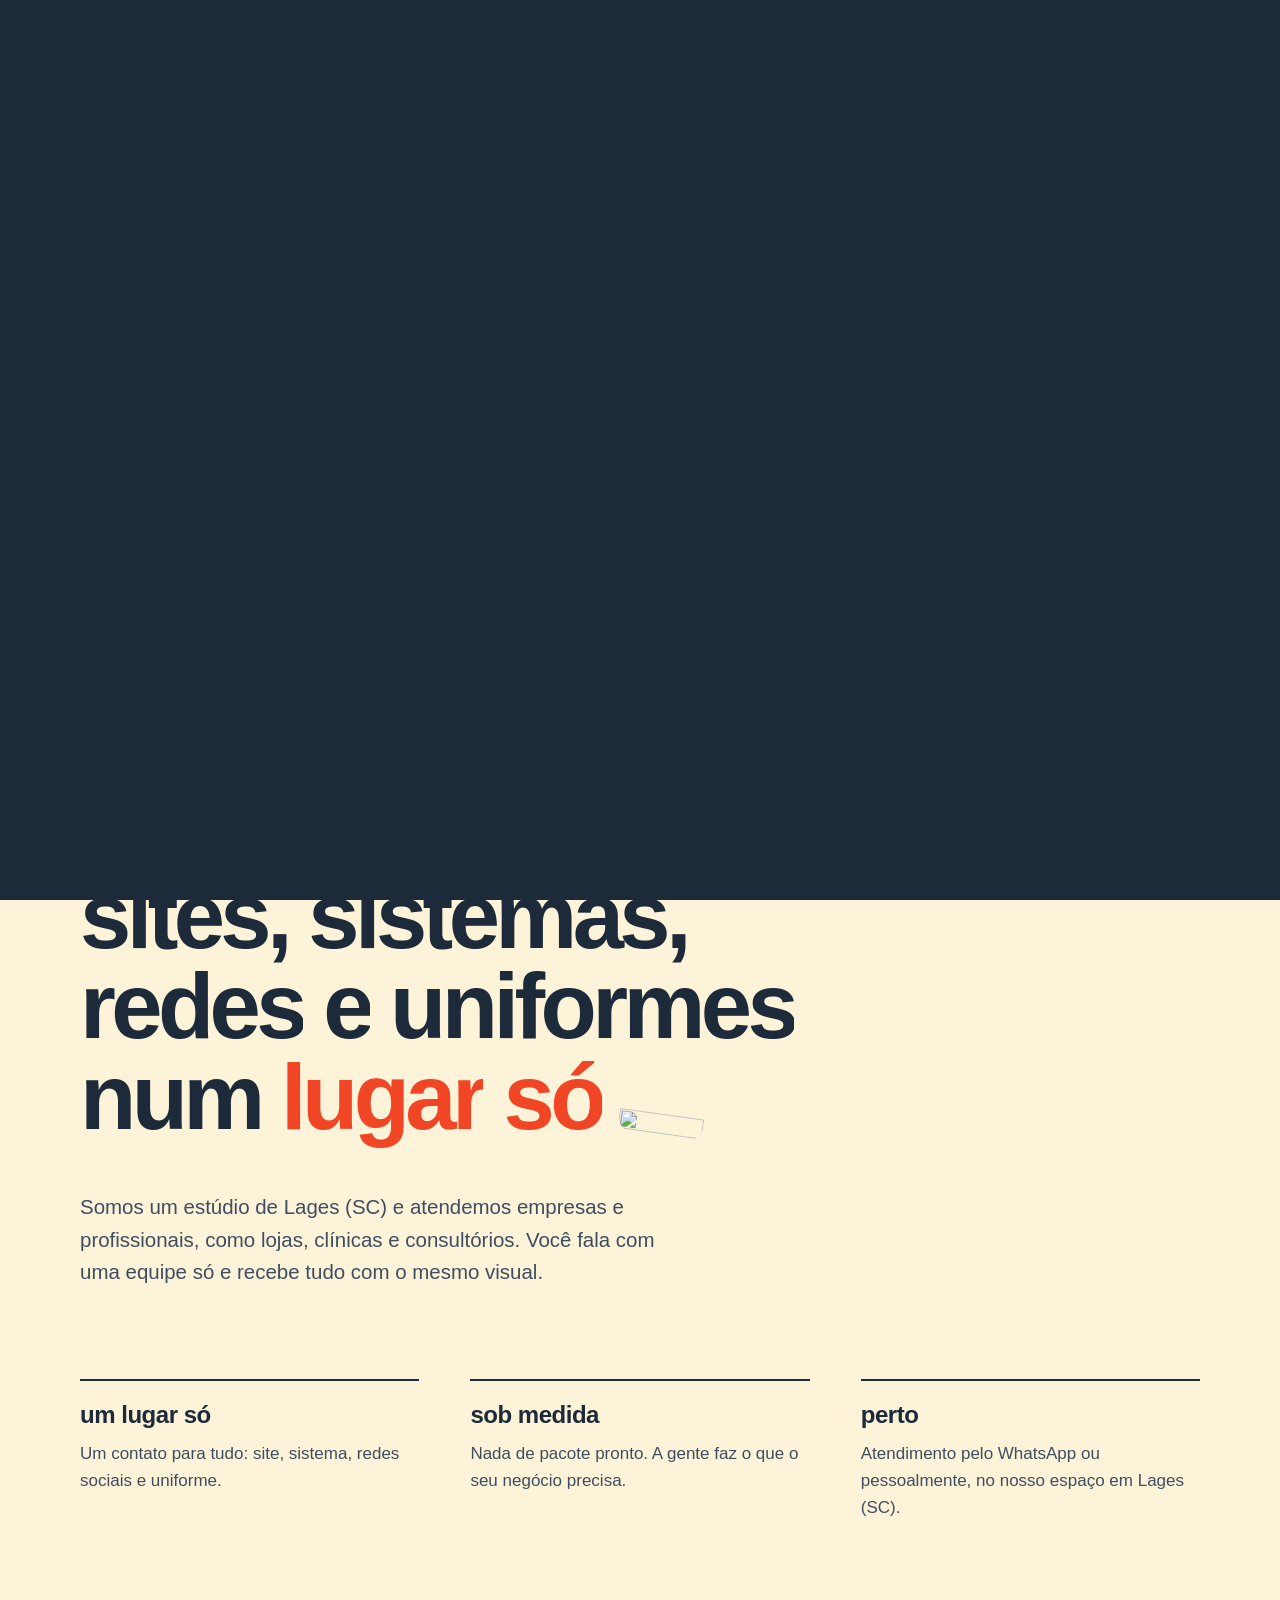
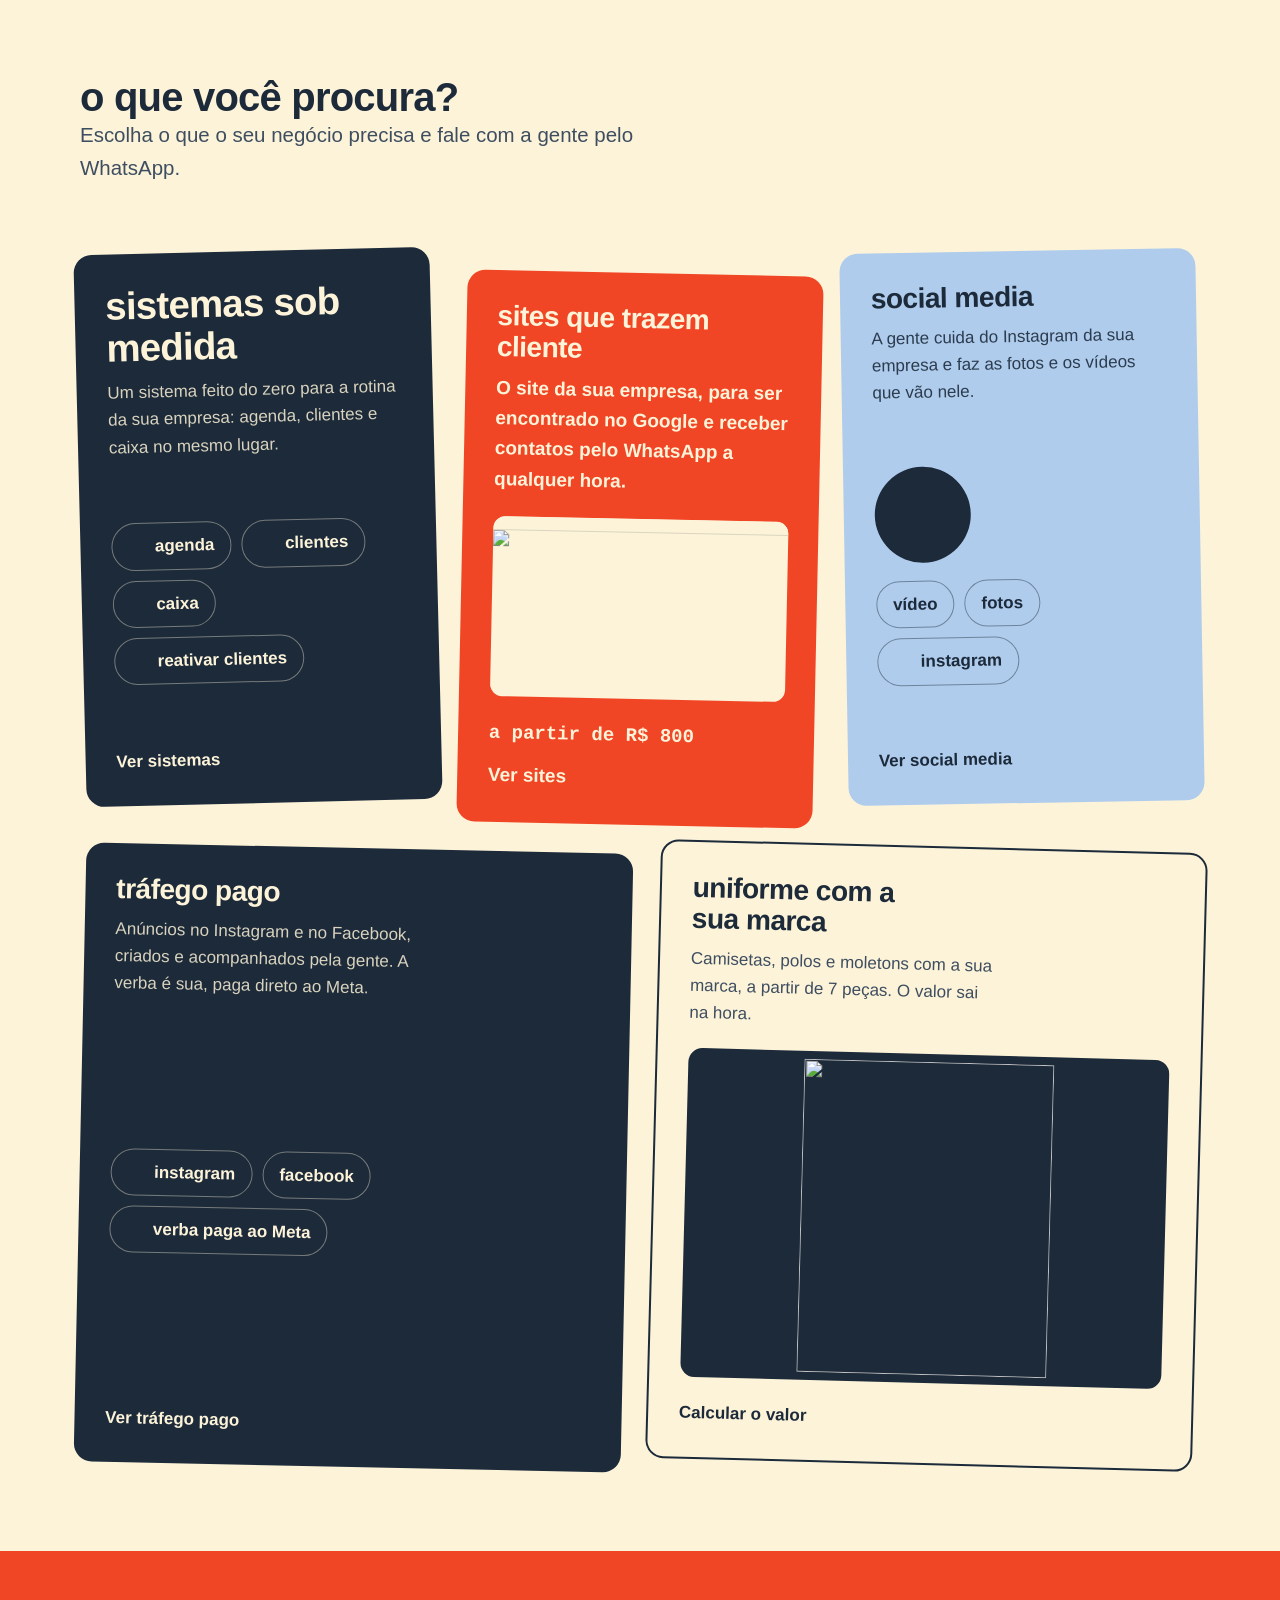
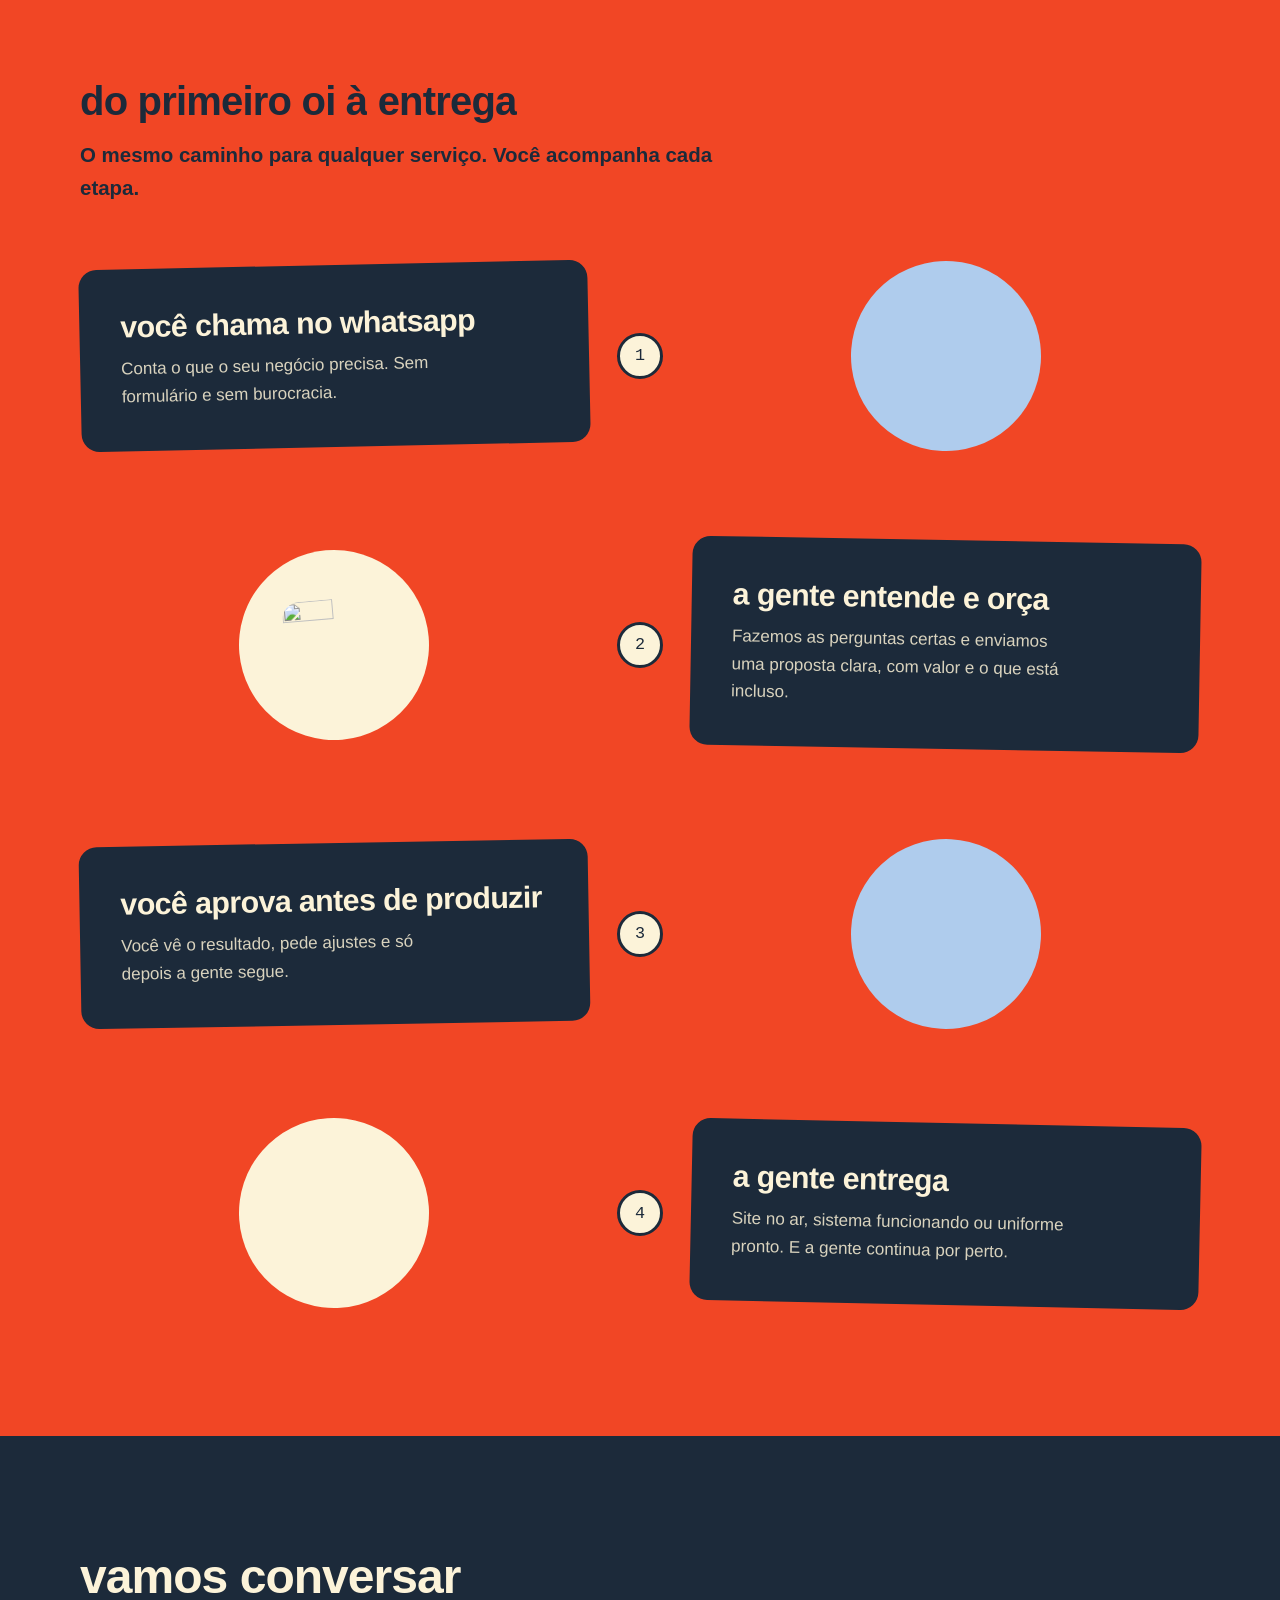
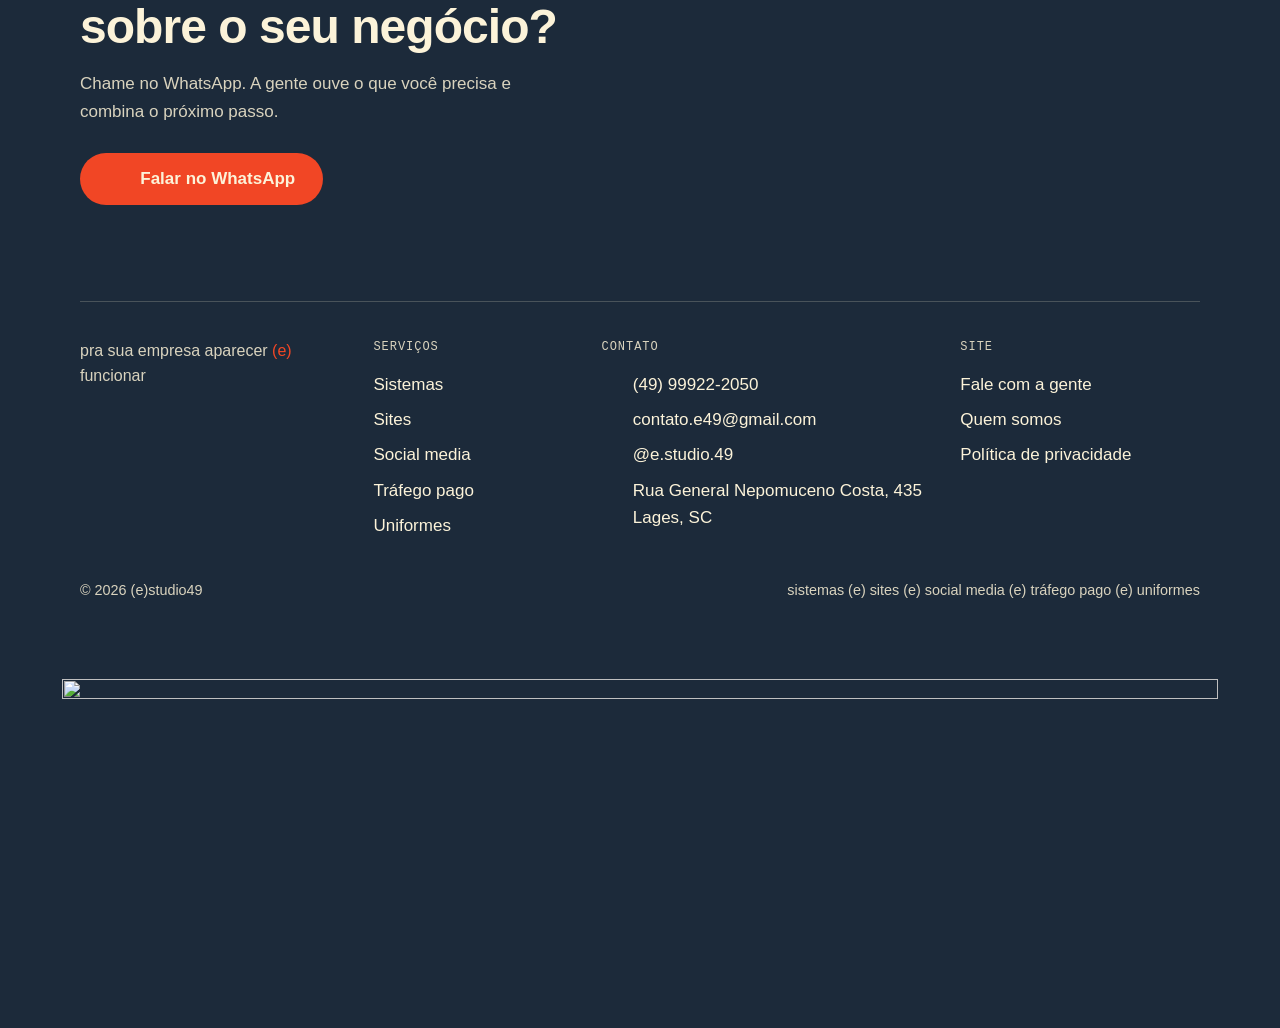
==== commit a3daf6bf: "Atualiza o site de teste (2026-11-25 14:44)" ====
--- a/index.html
+++ b/index.html
@@ -41,7 +41,7 @@
   "address": { "@type": "PostalAddress", "streetAddress": "Rua General Nepomuceno Costa, 435", "postalCode": "88502-130", "addressLocality": "Lages", "addressRegion": "SC", "addressCountry": "BR" },
   "areaServed": [{ "@type": "City", "name": "Lages" }, { "@type": "State", "name": "Santa Catarina" }, { "@type": "Country", "name": "Brasil" }],
   "knowsAbout": ["criação de sites", "sistemas sob medida", "social media para Instagram", "captação de fotos e vídeos para redes sociais", "tráfego pago no Instagram e no Facebook", "uniformes personalizados"],
-  "makesOffer": [{ "@type": "Offer", "itemOffered": { "@type": "Service", "name": "Criação de sites", "url": "https://estudio49.com.br/sites/" } }, { "@type": "Offer", "itemOffered": { "@type": "Service", "name": "Sistemas sob medida", "url": "https://estudio49.com.br/sistemas/" } }, { "@type": "Offer", "itemOffered": { "@type": "Service", "name": "Social media para Instagram", "url": "https://estudio49.com.br/social-media/" } }, { "@type": "Offer", "itemOffered": { "@type": "Service", "name": "Tráfego pago no Instagram e no Facebook", "url": "https://estudio49.com.br/trafego-pago/" } }, { "@type": "Offer", "itemOffered": { "@type": "Product", "name": "Uniformes personalizados", "url": "https://estudio49.com.br/uniformes/" } }],
+  "makesOffer": [{ "@type": "Offer", "itemOffered": { "@type": "Service", "name": "Criação de sites", "url": "https://estudio49.com.br/sites/" } }, { "@type": "Offer", "itemOffered": { "@type": "Service", "name": "Sistemas sob medida", "url": "https://estudio49.com.br/sistemas/" } }, { "@type": "Offer", "itemOffered": { "@type": "Service", "name": "Social media para Instagram", "url": "https://estudio49.com.br/social-media/" } }, { "@type": "Offer", "itemOffered": { "@type": "Service", "name": "Tráfego pago no Instagram e no Facebook", "url": "https://estudio49.com.br/trafego-pago/" } }, { "@type": "Offer", "itemOffered": { "@type": "Service", "name": "Uniformes personalizados", "url": "https://estudio49.com.br/uniformes/" } }],
   "slogan": "pra sua empresa aparecer (e) funcionar"
 }
 </script>
--- a/css/style.css
+++ b/css/style.css
@@ -603,3 +603,24 @@
 .pay-line p { flex: 1 1 100%; margin: 4px 0 0; color: var(--muted); }
 /* no celular a faixa laranja passa por trás do texto da abertura: texto em Serra para manter o contraste AA */
 @media (max-width: 899px) { .page-hero .lead { color: var(--fg); } }
+
+/* vitrine de serviços: lista normal, sem prender a rolagem e sem precisar arrastar de lado */
+.hs { height: auto; view-timeline: none; }
+.hs-sticky { position: static; height: auto; overflow: visible; container-type: normal; display: block; padding: clamp(40px, 6vw, 96px) 0; }
+.hs-head { margin-bottom: clamp(24px, 3vw, 40px); }
+.hs-head .lead { display: block; }
+.hs-track { display: grid; grid-template-columns: repeat(6, 1fr); gap: clamp(16px, 2vw, 28px); width: auto; overflow: visible; animation: none; transform: none; scroll-snap-type: none; padding: 28px max(var(--gutter), calc((100% - var(--maxw)) / 2 + var(--gutter))); }
+.hs-card, .hs-1 { width: auto; min-height: clamp(360px, 38vw, 460px); grid-column: span 2; }
+.hs-card:nth-child(n+4) { grid-column: span 3; }
+.hs-card .art { display: flex; }
+@media (max-width: 899px) {
+  .hs-track { grid-template-columns: repeat(2, 1fr); }
+  .hs-card, .hs-1, .hs-card:nth-child(n+4) { grid-column: span 1; }
+  .hs-card:last-child { grid-column: span 2; }
+}
+@media (max-width: 599px) {
+  .hs-track { grid-template-columns: 1fr; }
+  .hs-card:last-child { grid-column: span 1; }
+  .hs-card, .hs-1 { min-height: 0; }
+  .hs-card .art { display: none; }
+}
